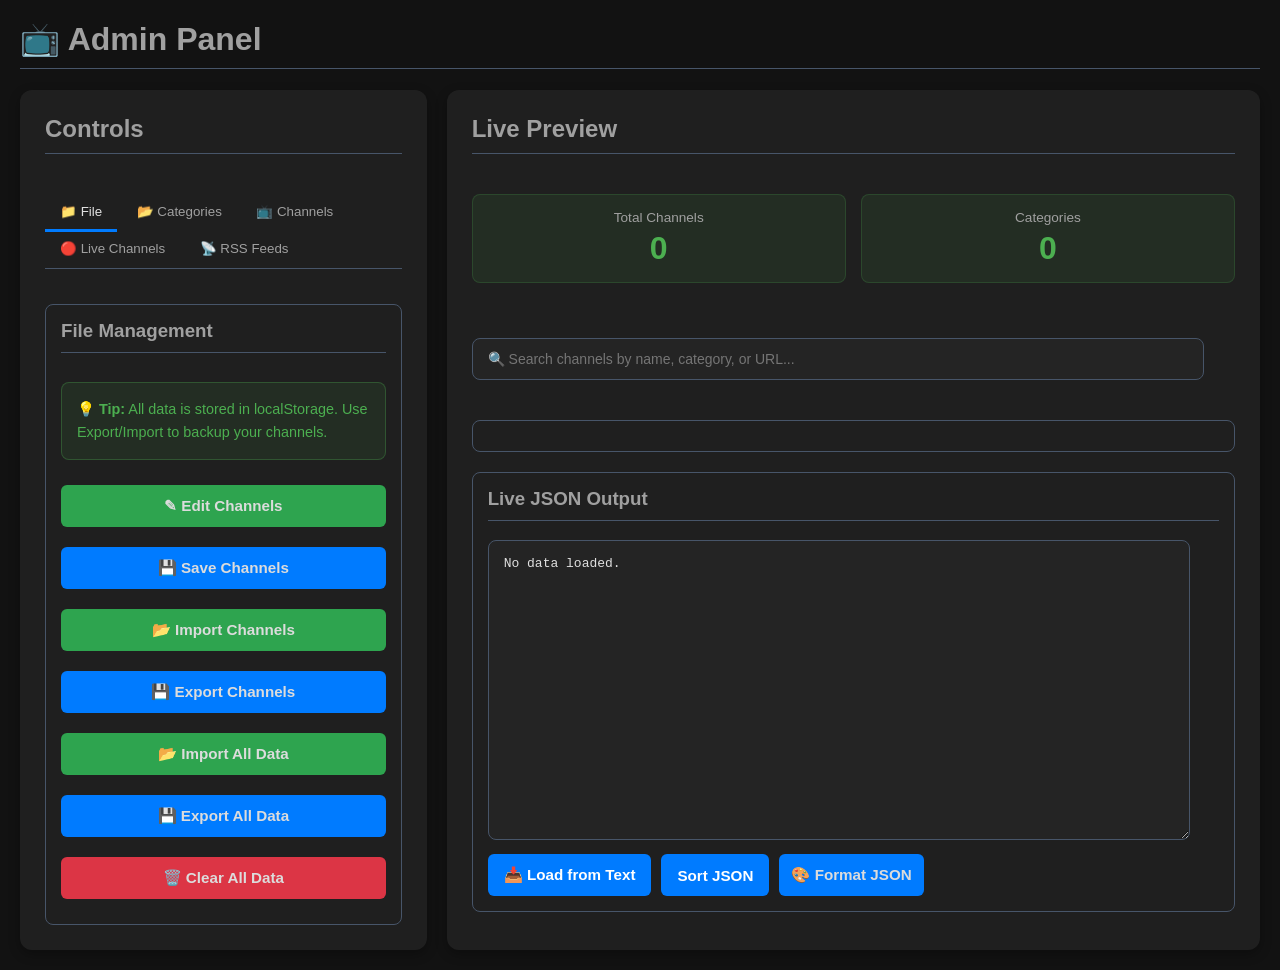
==== admin.html @ 3290e725 "Add files via upload" ====
<!DOCTYPE html>
<html lang="en">
  <head>
    <meta charset="UTF-8" />
    <meta name="viewport" content="width=device-width, initial-scale=1.0" />
    <title>Live TV Player Admin</title>
    <style>
      :root {
        --bg-color-dark: #121212;
        --bg-color-medium: #1f1f1f;
        --bg-color-light: #242424;
        --text-color-primary: #e0e0e0;
        --text-color-secondary: #a0a0a0;
        --border-color: #475569;
        --accent-color-primary: #007bff;
        --accent-color-secondary: #276749;
        --accent-color-danger: #dc3545;
        --accent-color-success: #2ea44f;
      }

      * {
        box-sizing: border-box;
      }

      body {
        font-family: "Segoe UI", Tahoma, Geneva, Verdana, sans-serif;
        background-color: var(--bg-color-dark);
        color: var(--text-color-primary);
        margin: 0;
        padding: 20px;
      }

      h1,
      h2,
      h3 {
        color: var(--text-color-secondary);
        border-bottom: 1px solid var(--border-color);
        padding-bottom: 10px;
        margin-top: 0;
      }

      .container {
        display: grid;
        grid-template-columns: 1fr 2fr;
        gap: 20px;
      }

      @media (max-width: 992px) {
        .container {
          grid-template-columns: 1fr;
        }
      }

      .panel {
        background-color: var(--bg-color-medium);
        padding: 25px;
        border-radius: 12px;
        box-shadow: 0 4px 12px rgba(0, 0, 0, 0.3);
        display: flex;
        flex-direction: column;
        gap: 20px;
      }

      .controls-panel {
        min-width: 40%;
      }

      .preview-panel {
        min-width: 60%;
      }

      form {
        display: flex;
        flex-direction: column;
        gap: 12px;
      }

      label {
        font-weight: bold;
        color: var(--text-color-secondary);
      }

      input,
      select,
      textarea {
        padding: 10px;
        border-radius: 6px;
        border: 1px solid var(--border-color);
        background-color: var(--bg-color-light);
        color: var(--text-color-primary);
        font-size: 1em;
        transition: border-color 0.2s ease;
      }

      input:focus,
      select:focus,
      textarea:focus {
        outline: none;
        border-color: var(--accent-color-primary);
      }

      .button-1,
      .button-3,
      .btn-primary,
      .btn-secondary,
      .btn-danger {
        padding: 10px 16px;
        font-size: 0.95em;
        font-weight: bold;
        border: none;
        border-radius: 6px;
        cursor: pointer;
        transition: 0.2s ease all;
        color: white;
      }

      .button-1 {
        background-color: #ea4c89;
      }

      .button-1:hover,
      .button-1:focus {
        background-color: #f082ac;
      }

      .button-3 {
        background-color: var(--accent-color-success);
      }

      .button-3:hover {
        background-color: #2c974b;
      }

      .btn-primary {
        background-color: var(--accent-color-primary);
      }

      .btn-primary:hover {
        background-color: #0056b3;
      }

      .btn-secondary {
        background-color: var(--accent-color-secondary);
      }

      .btn-secondary:hover {
        background-color: #5a6268;
      }

      .btn-danger {
        background-color: var(--accent-color-danger);
      }

      .btn-danger:hover {
        background-color: #c82333;
      }

      .channel-item-button {
        padding: 5px 10px;
        font-size: 0.85em;
        border-radius: 4px;
      }

      .file-controls,
      .json-preview,
      .visual-preview,
      #addChannelForm,
      #addCategoryForm {
        border: 1px solid var(--border-color);
        padding: 15px;
        border-radius: 8px;
      }

      #jsonOutput {
        white-space: pre-wrap;
        word-wrap: break-word;
        padding: 15px;
        background-color: var(--bg-color-light);
        border-radius: 8px;
        overflow-x: auto;
        max-height: 400px;
      }

      .category-list-preview,
      .channel-list-category {
        display: flex;
        flex-wrap: wrap;
        gap: 10px;
        margin-top: 10px;
      }

      .channel-preview-item {
        width: 100%;
        display: flex;
        align-items: center;
        gap: 12px;
        background-color: var(--bg-color-light);
        padding: 10px;
        border-radius: 8px;
        transition: transform 0.2s ease;
      }

      .category-preview-item {
        width: 100%;
        display: flex;
        align-items: center;
        justify-content: space-between;
        gap: 12px;
        background-color: var(--bg-color-light);
        padding: 10px;
        border-radius: 8px;
        transition: transform 0.2s ease;
      }

      .channel-preview-item:hover,
      .category-preview-item:hover {
        transform: translateY(-2px);
      }

      .channel-preview-item img {
        width: 80px;
        height: 80px;
        object-fit: cover;
        border-radius: 6px;
        background-color: #1e293b;
      }

      .channel-preview-item .actions,
      .category-preview-item .actions {
        display: flex;
        flex-wrap: wrap;
        gap: 5px;
      }

      #fileInput {
        display: none;
      }

      /* Tabbed Interface Styling */
      .tab-container {
        border-bottom: 1px solid var(--border-color);
        margin-bottom: 15px;
      }

      .tab-button {
        background-color: transparent;
        color: var(--text-color-secondary);
        border: none;
        padding: 10px 15px;
        cursor: pointer;
        border-bottom: 3px solid transparent;
        margin-bottom: -1px;
        transition: color 0.2s ease, border-bottom-color 0.2s ease;
      }

      .tab-button.active {
        color: var(--text-color-primary);
        border-bottom-color: var(--accent-color-primary);
      }

      .tab-content {
        display: none;
      }

      .tab-content.active {
        display: block;
      }

      .file-controls {
        display: flex;
        flex-direction: column;
        gap: 10px;
      }

      .button-row {
        display: flex;
        flex-wrap: wrap;
        gap: 10px;
        margin-top: 10px;
      }

      .button-row button,
      .button-row label {
        padding: 10px 15px;
        cursor: pointer;
      }

      .btn-soft-green {
        background-color: var(--accent-color-success);
        color: #dcdcdc;
        border: none;
        border-radius: 6px;
        padding: 12px;
        font-weight: bold;
        font-size: 0.95em;
        transition: background-color 0.2s ease;
      }

      .btn-soft-green:hover {
        background-color: #2c974b;
      }

      .btn-soft-red {
        background-color: var(--accent-color-danger);
        color: #dcdcdc;
        border: none;
        border-radius: 6px;
        padding: 12px;
        font-weight: bold;
        font-size: 0.95em;
        transition: background-color 0.2s ease;
      }

      .btn-soft-red:hover {
        background-color: #c82333;
      }

      .btn-soft-blue {
        background-color: var(--accent-color-primary);
        color: #dcdcdc;
        border: none;
        border-radius: 6px;
        padding: 12px;
        font-weight: bold;
        font-size: 0.95em;
        transition: background-color 0.2s ease;
      }

      .btn-soft-blue:hover {
        background-color: #0056b3;
      }

      .full-width {
        width: 100%;
        text-align: center;
        margin-bottom: 10px;
      }

      /* Modal Styles (Settings Theme) */
      .modal {
        display: none;
        position: fixed;
        top: 0;
        left: 0;
        right: 0;
        bottom: 0;
        background: rgba(0, 0, 0, 0.85);
        z-index: 10000;
        align-items: center;
        justify-content: center;
        animation: fadeIn 0.3s ease;
      }

      .modal.active {
        display: flex;
      }

      @keyframes fadeIn {
        from {
          opacity: 0;
        }

        to {
          opacity: 1;
        }
      }

      .modal-content {
        background: var(--bg-color-medium);
        padding: 30px;
        border-radius: 12px;
        max-width: 600px;
        width: 90%;
        color: white;
        box-shadow: 0 10px 40px rgba(0, 0, 0, 0.5);
        animation: slideUp 0.3s ease;
        max-height: 90vh;
        overflow-y: auto;
      }

      @keyframes slideUp {
        from {
          transform: translateY(20px);
          opacity: 0;
        }

        to {
          transform: translateY(0);
          opacity: 1;
        }
      }

      .modal-content h2 {
        margin: 0 0 25px 0;
        font-size: 24px;
        font-weight: 600;
        border-bottom: 2px solid rgba(255, 255, 255, 0.1);
        padding-bottom: 15px;
        color: var(--text-color-primary);
      }

      .modal-actions {
        display: flex;
        gap: 10px;
        margin-top: 20px;
      }

      .modal-actions button {
        flex: 1;
      }

      /* JSON Editor Styles */
      .json-editor-container {
        background: var(--bg-color-light);
        border: 1px solid var(--border-color);
        border-radius: 8px;
        padding: 15px;
        margin-top: 15px;
      }

      .json-editor-container textarea {
        width: 100%;
        min-height: 400px;
        font-family: "Courier New", monospace;
        font-size: 0.9em;
        background: var(--bg-color-dark);
        border: 1px solid var(--border-color);
        border-radius: 6px;
        padding: 15px;
        color: var(--text-color-primary);
        resize: vertical;
      }

      .json-editor-actions {
        display: flex;
        gap: 10px;
        margin-top: 10px;
        flex-wrap: wrap;
      }

      .json-editor-actions button {
        flex: 1;
        min-width: 120px;
      }

      /* Info Box */
      .info-box {
        background: rgba(76, 175, 80, 0.1);
        border: 1px solid rgba(76, 175, 80, 0.3);
        border-radius: 8px;
        padding: 15px;
        margin-bottom: 15px;
      }

      .info-box p {
        margin: 0;
        color: #4caf50;
        font-size: 0.9em;
        line-height: 1.6;
      }

      .warning-box {
        background: rgba(255, 152, 0, 0.1);
        border: 1px solid rgba(255, 152, 0, 0.3);
        border-radius: 8px;
        padding: 15px;
        margin-bottom: 15px;
      }

      .warning-box p {
        margin: 0;
        color: #ff9800;
        font-size: 0.9em;
        line-height: 1.6;
      }

      /* Stats Display */
      .stats-display {
        display: flex;
        gap: 15px;
        margin-bottom: 15px;
        flex-wrap: wrap;
      }

      .stat-card {
        flex: 1;
        min-width: 150px;
        background: rgba(76, 175, 80, 0.1);
        border: 1px solid rgba(76, 175, 80, 0.2);
        border-radius: 8px;
        padding: 15px;
        text-align: center;
      }

      .stat-label {
        font-size: 0.85em;
        color: var(--text-color-secondary);
        margin-bottom: 5px;
      }

      .stat-value {
        font-size: 2em;
        font-weight: 700;
        color: #4caf50;
      }

      /* Notification */
      .notification {
        position: fixed;
        top: 20px;
        right: 20px;
        background: var(--accent-color-success);
        color: white;
        padding: 15px 20px;
        border-radius: 8px;
        box-shadow: 0 4px 12px rgba(0, 0, 0, 0.3);
        z-index: 10001;
        animation: slideInRight 0.3s ease;
        max-width: 400px;
      }

      .notification.error {
        background: var(--accent-color-danger);
      }

      .notification.warning {
        background: #ff9800;
      }

      @keyframes slideInRight {
        from {
          transform: translateX(400px);
          opacity: 0;
        }

        to {
          transform: translateX(0);
          opacity: 1;
        }
      }

      @keyframes slideOutRight {
        from {
          transform: translateX(0);
          opacity: 1;
        }

        to {
          transform: translateX(400px);
          opacity: 0;
        }
      }

      /* Scrollbar Styling */
      ::-webkit-scrollbar {
        width: 10px;
        height: 10px;
      }

      ::-webkit-scrollbar-track {
        background: var(--bg-color-dark);
        border-radius: 5px;
      }

      ::-webkit-scrollbar-thumb {
        background: var(--border-color);
        border-radius: 5px;
      }

      ::-webkit-scrollbar-thumb:hover {
        background: var(--text-color-secondary);
      }
    </style>
  </head>

  <body>
    <h1>📺 Admin Panel</h1>

    <div class="container">
      <div class="controls-panel panel">
        <h2>Controls</h2>

        <div class="tab-container">
          <button class="tab-button active" onclick="showTab('tab-file')">
            📁 File
          </button>
          <button class="tab-button" onclick="showTab('tab-category')">
            📂 Categories
          </button>
          <button class="tab-button" onclick="showTab('tab-channel')">
            📺 Channels
          </button>
          <button class="tab-button" onclick="showTab('tab-live')">
            🔴 Live Channels
          </button>
          <button class="tab-button" onclick="showTab('tab-feeds')">
            📡 RSS Feeds
          </button>
        </div>

        <!-- File Management Tab -->
        <div id="tab-file" class="tab-content active">
          <div class="file-controls">
            <h3>File Management</h3>

            <div class="info-box">
              <p>
                💡 <strong>Tip:</strong> All data is stored in localStorage. Use
                Export/Import to backup your channels.
              </p>
            </div>

            <input
              type="file"
              id="fileInput"
              accept=".json"
              style="display: none"
            />

            <button
              class="btn-soft-green full-width"
              onclick="loadChannelsFromStorage()"
            >
              ✎ Edit Channels
            </button>

            <button
              class="btn-soft-blue full-width"
              onclick="saveAllChannels()"
            >
              💾 Save Channels
            </button>

            <button
              class="btn-soft-green full-width"
              onclick="document.getElementById('fileInput').click();"
            >
              📂 Import Channels
            </button>

            <button class="btn-soft-blue full-width" onclick="exportChannels()">
              💾 Export Channels
            </button>

            <button
              class="btn-soft-green full-width"
              onclick="importAllChannels()"
            >
              📂 Import All Data
            </button>

            <button class="btn-soft-blue full-width" onclick="saveData()">
              💾 Export All Data
            </button>

            <button class="btn-soft-red full-width" onclick="clearAllData()">
              🗑️ Clear All Data
            </button>
          </div>
        </div>

        <!-- Category Tab -->
        <div id="tab-category" class="tab-content">
          <div id="addCategoryForm">
            <h3>Add/Edit Category</h3>
            <form onsubmit="event.preventDefault(); addCategory()">
              <label for="newCategoryName">Category Name:</label>
              <input type="text" id="newCategoryName" required />
              <button class="btn-primary" type="submit">Add Category</button>
            </form>
          </div>
          <h3>Categories</h3>
          <div id="categoryListPreview" class="category-list-preview"></div>
        </div>

        <!-- Channel Tab -->
        <div id="tab-channel" class="tab-content">
          <div id="addChannelForm">
            <h3>Add/Edit Channel</h3>
            <form onsubmit="event.preventDefault(); saveChannel()">
              <input type="hidden" id="channelIndex" />

              <img
                id="imagePreview"
                src=""
                alt="Channel Image Preview"
                style="
                  width: 100px;
                  height: 100px;
                  display: flex;
                  align-items: center;
                  padding: 10px;
                  object-fit: cover;
                  border-radius: 8px;
                  border: 1px solid var(--border-color);
                  display: none;
                "
              />

              <label for="displayChannelIndex">Channel Index:</label>
              <input type="text" id="displayChannelIndex" disabled />

              <label for="channelName">Channel Name:</label>
              <input type="text" id="channelName" required />

              <label for="channelUrl">Channel URL:</label>
              <input type="url" id="channelUrl" required />

              <label for="channelImage">Image URL:</label>
              <input type="url" id="channelImage" required />

              <label for="channelDescription">Description:</label>
              <input type="text" id="channelDescription" required />

              <label for="channelCategory">Category:</label>
              <select id="channelCategory" required></select>

              <label for="channelStatus">Live Status:</label>
              <select id="channelStatus" required>
                <option value="false">False</option>
                <option value="true">True</option>
              </select>

              <div
                style="
                  display: flex;
                  gap: 10px;
                  margin-top: 10px;
                  justify-content: space-between;
                "
              >
                <button
                  class="btn-secondary"
                  type="button"
                  id="prevChannelBtn"
                  onclick="navigateChannel(-1)"
                >
                  ◀
                </button>

                <button class="btn-primary" type="submit">💾 Save</button>
                <button
                  class="btn-danger channel-item-button"
                  type="button"
                  onclick="deleteCurrentChannel()"
                >
                  🗑️ Delete
                </button>
                <button
                  class="btn-secondary"
                  type="button"
                  onclick="clearChannelForm()"
                >
                  ❌ Cancel
                </button>

                <button
                  class="btn-secondary"
                  type="button"
                  id="nextChannelBtn"
                  onclick="navigateChannel(1)"
                >
                  ▶
                </button>
              </div>
            </form>
          </div>
        </div>

        <!-- Live Channels Tab -->
        <div id="tab-live" class="tab-content">
          <h3>🔴 Live Channels Editor</h3>

          <div class="warning-box">
            <p>
              ⚠️ <strong>Important:</strong> Live channels require a channel_id
              parameter in the URL for YouTube API integration.
            </p>
          </div>

          <div class="stats-display">
            <div class="stat-card">
              <div class="stat-label">Total Live Channels</div>
              <div class="stat-value" id="liveChannelsCount">0</div>
            </div>
          </div>

          <button class="btn-soft-green full-width" onclick="showLiveEditor()">
            📝 Edit Live Channels
          </button>

          <button class="btn-soft-blue full-width" onclick="importLive()">
            📂 Import live.json
          </button>

          <button class="btn-soft-green full-width" onclick="exportLive()">
            💾 Export live.json
          </button>
        </div>

        <!-- RSS Feeds Tab -->
        <div id="tab-feeds" class="tab-content">
          <h3>📡 RSS Feeds Editor</h3>

          <div class="info-box">
            <p>
              💡 RSS feeds use YouTube's RSS feed URL format:<br />
              <code
                >https://www.youtube.com/feeds/videos.xml?channel_id=XXXXX</code
              >
            </p>
          </div>

          <div class="stats-display">
            <div class="stat-card">
              <div class="stat-label">Total RSS Feeds</div>
              <div class="stat-value" id="rssFeedsCount">0</div>
            </div>
          </div>

          <button class="btn-soft-blue full-width" onclick="showFeedsEditor()">
            📝 Edit Feeds
          </button>

          <button class="btn-soft-blue full-width" onclick="importFeeds()">
            📂 Import feeds.json
          </button>

          <button class="btn-soft-green full-width" onclick="exportFeeds()">
            💾 Export feeds.json
          </button>
        </div>
      </div>

      <div class="preview-panel panel">
        <h2>Live Preview</h2>

        <div class="stats-display">
          <div class="stat-card">
            <div class="stat-label">Total Channels</div>
            <div class="stat-value" id="totalChannelsCount">0</div>
          </div>
          <div class="stat-card">
            <div class="stat-label">Categories</div>
            <div class="stat-value" id="totalCategoriesCount">0</div>
          </div>
        </div>

        <!-- Search Box -->
        <div
          class="search-container"
          style="position: relative; margin: 20px 0"
        >
          <input
            type="text"
            id="searchInput"
            placeholder="🔍 Search channels by name, category, or URL..."
            oninput="toggleClearButton(); searchChannels();"
            style="
              width: 96%;
              padding: 12px 35px 12px 15px;
              border-radius: 8px;
              border: 1px solid var(--border-color);
              background-color: var(--bg-color-light);
              color: var(--text-color-primary);
              font-size: 14px;
            "
          />
          <!-- Clear Button -->
          <button
            id="clearBtn"
            onclick="clearSearch()"
            style="
              position: absolute;
              right: 15px;
              top: 50%;
              transform: translateY(-50%);
              border: none;
              background: none;
              font-size: 16px;
              color: var(--text-color-secondary, #888);
              cursor: pointer;
              display: none;
            "
          >
            ✕
          </button>
        </div>

        <div class="visual-preview">
          <div id="channelListPreview"></div>
        </div>

        <div class="json-preview">
          <h3>Live JSON Output</h3>
          <textarea
            id="jsonOutput"
            rows="20"
            style="
              width: 96%;
              height: 300px;
              padding: 15px;
              border-radius: 8px;
              border: 1px solid var(--border-color);
              background-color: var(--bg-color-light);
              color: var(--text-color-primary);
            "
          ></textarea>
          <div
            style="margin-top: 10px; display: flex; gap: 10px; flex-wrap: wrap"
          >
            <button class="btn-primary" onclick="loadDataFromTextarea()">
              📥 Load from Text
            </button>
            <button class="btn-primary" onclick="sortJson()">Sort JSON</button>

            <button class="btn-soft-blue" onclick="formatJSON()">
              🎨 Format JSON
            </button>
          </div>
        </div>
      </div>
    </div>

    <!-- Live Channels Editor Modal -->
    <div id="liveEditorModal" class="modal">
      <div class="modal-content">
        <h2>🔴 Edit Live Channels</h2>
        <div class="json-editor-container">
          <textarea
            id="liveJsonEditor"
            placeholder="Paste or edit your live.json data here..."
          ></textarea>
        </div>
        <div class="json-editor-actions">
          <button class="btn-soft-green" onclick="validateAndSaveLive()">
            💾 Validate & Save
          </button>
          <button class="btn-soft-blue" onclick="formatLiveJSON()">
            🎨 Format JSON
          </button>
          <button class="btn-secondary" onclick="closeLiveEditor()">
            Cancel
          </button>
        </div>
      </div>
    </div>

    <!-- RSS Feeds Editor Modal -->
    <div id="feedsEditorModal" class="modal">
      <div class="modal-content">
        <h2>📡 Edit RSS Feeds JSON</h2>
        <div class="json-editor-container">
          <textarea
            id="feedsJsonEditor"
            placeholder="Paste or edit your feeds.json data here..."
          ></textarea>
        </div>
        <div class="json-editor-actions">
          <button class="btn-soft-green" onclick="validateAndSaveFeeds()">
            💾 Validate & Save
          </button>
          <button class="btn-soft-blue" onclick="formatFeedsJSON()">
            🎨 Format JSON
          </button>
          <button class="btn-secondary" onclick="closeFeedsEditor()">
            Cancel
          </button>
        </div>
      </div>
    </div>

    <script>
      // ===== GLOBAL STATE =====
      let channelsData = [];
      let categoriesData = [];
      let originalChannelData = null;
      let liveChannelsData = [];
      let rssFeedsData = [];

      // Storage Keys
      const STORAGE_KEYS = {
        channels: "allChannelsData",
        live: "liveChannelsData",
        feeds: "rssFeedsData",
      };

      // ===== DOM ELEMENTS =====
      const fileInput = document.getElementById("fileInput");
      const jsonOutput = document.getElementById("jsonOutput");
      const categoryListPreview = document.getElementById(
        "categoryListPreview"
      );
      const channelListPreview = document.getElementById("channelListPreview");
      const channelForm = document
        .getElementById("addChannelForm")
        .querySelector("form");
      const imagePreview = document.getElementById("imagePreview");
      const channelImageInput = document.getElementById("channelImage");

      // ===== EVENT LISTENERS =====
      fileInput.addEventListener("change", loadDataFromFile);

      channelImageInput.addEventListener("input", function () {
        const url = this.value.trim();
        if (url) {
          imagePreview.src = url;
          imagePreview.style.display = "block";
        } else {
          imagePreview.style.display = "none";
          imagePreview.src = "";
        }
      });

      // ===== INITIALIZATION =====
      document.addEventListener("DOMContentLoaded", () => {
        loadAllFromStorage();
        renderUI();
        updateNavigationButtons(-1);
      });

      // ===== STORAGE FUNCTIONS =====
      function loadAllFromStorage() {
        // Load main channels
        const storedChannels = localStorage.getItem(STORAGE_KEYS.channels);
        if (storedChannels) {
          try {
            channelsData = JSON.parse(storedChannels);
            channelsData.forEach((ch) => delete ch.number);
          } catch (e) {
            console.error("Error loading channels:", e);
          }
        }

        // Load live channels
        const storedLive = localStorage.getItem(STORAGE_KEYS.live);
        if (storedLive) {
          try {
            liveChannelsData = JSON.parse(storedLive);
          } catch (e) {
            console.error("Error loading live channels:", e);
          }
        }

        // Load RSS feeds
        const storedFeeds = localStorage.getItem(STORAGE_KEYS.feeds);
        if (storedFeeds) {
          try {
            rssFeedsData = JSON.parse(storedFeeds);
          } catch (e) {
            console.error("Error loading RSS feeds:", e);
          }
        }

        categoriesData = [...new Set(channelsData.map((c) => c.category))];
      }

      function saveAllChannels() {
        if (channelsData.length === 0) {
          showNotification("No channels to save!", "warning");
          return;
        }

        sortChannelsByCategories();
        assignChannelNumbers();

        localStorage.setItem(
          STORAGE_KEYS.channels,
          JSON.stringify(channelsData)
        );
        showNotification(
          `✅ ${channelsData.length} channels saved to localStorage!`,
          "success"
        );
      }

      function saveLiveToStorage() {
        if (liveChannelsData.length === 0) {
          showNotification("No live channels to save!", "warning");
          return;
        }
        localStorage.setItem(
          STORAGE_KEYS.live,
          JSON.stringify(liveChannelsData)
        );
        updateStats();
        showNotification(
          `✅ ${liveChannelsData.length} live channels saved!`,
          "success"
        );
      }

      function saveFeedsToStorage() {
        if (rssFeedsData.length === 0) {
          showNotification("No RSS feeds to save!", "warning");
          return;
        }
        localStorage.setItem(STORAGE_KEYS.feeds, JSON.stringify(rssFeedsData));
        updateStats();
        showNotification(
          `✅ ${rssFeedsData.length} RSS feeds saved!`,
          "success"
        );
      }

      function loadChannelsFromStorage() {
        const storedData = localStorage.getItem(STORAGE_KEYS.channels);
        if (!storedData) {
          showNotification("No channels found in localStorage.", "warning");
          return;
        }
        try {
          let parsedData = JSON.parse(storedData);

          if (Array.isArray(parsedData)) {
            parsedData.forEach((channel) => {
              delete channel.number;
            });
          }
          channelsData = parsedData;
          categoriesData = [...new Set(channelsData.map((c) => c.category))];
          sortChannelsByCategories();
          renderUI();
          showNotification(
            "✅ Channels loaded from localStorage successfully!",
            "success"
          );
          showTab("tab-channel");
        } catch (e) {
          console.error(e);
          showNotification(
            "Failed to parse channels data from localStorage.",
            "error"
          );
        }
      }

      function loadLiveFromStorage() {
        const storedData = localStorage.getItem(STORAGE_KEYS.live);
        if (!storedData) {
          showNotification(
            "No live channels found in localStorage.",
            "warning"
          );
          return;
        }
        try {
          liveChannelsData = JSON.parse(storedData);
          updateStats();
          showNotification("✅ Live channels loaded successfully!", "success");
        } catch (e) {
          console.error(e);
          showNotification("Failed to parse live channels.", "error");
        }
      }

      function loadFeedsFromStorage() {
        const storedData = localStorage.getItem(STORAGE_KEYS.feeds);
        if (!storedData) {
          showNotification("No RSS feeds found in localStorage.", "warning");
          return;
        }
        try {
          rssFeedsData = JSON.parse(storedData);
          updateStats();
          showNotification("✅ RSS feeds loaded successfully!", "success");
        } catch (e) {
          console.error(e);
          showNotification("Failed to parse RSS feeds.", "error");
        }
      }

      function clearAllData() {
        if (
          !confirm(
            "⚠️ This will delete ALL data (channels, categories, live channels, RSS feeds). Are you sure?"
          )
        ) {
          return;
        }

        channelsData = [];
        categoriesData = [];
        liveChannelsData = [];
        rssFeedsData = [];

        localStorage.removeItem(STORAGE_KEYS.channels);
        localStorage.removeItem(STORAGE_KEYS.live);
        localStorage.removeItem(STORAGE_KEYS.feeds);

        renderUI();
        showNotification("🗑️ All data cleared!", "success");
      }

      // ===== FILE OPERATIONS =====
      function loadDataFromFile() {
        const file = fileInput.files[0];
        if (!file) return;
        const reader = new FileReader();
        reader.onload = (e) => {
          try {
            const parsedData = JSON.parse(e.target.result);

            if (Array.isArray(parsedData)) {
              channelsData = parsedData;
              channelsData.forEach((ch) => delete ch.number);
            } else if (parsedData.channels) {
              channelsData = parsedData.channels;
              channelsData.forEach((ch) => delete ch.number);
            }

            categoriesData = [...new Set(channelsData.map((c) => c.category))];
            renderUI();
            showNotification(
              "✅ Data loaded successfully from file!",
              "success"
            );
          } catch (e) {
            showNotification(
              "Invalid JSON format. Please check your file.",
              "error"
            );
          }
        };
        reader.readAsText(file);
      }

      function loadDataFromTextarea() {
        const jsonString = jsonOutput.value;
        if (!jsonString) {
          showNotification("JSON data is empty.", "warning");
          return;
        }
        try {
          let parsedData = JSON.parse(jsonString);

          if (Array.isArray(parsedData)) {
            parsedData.forEach((channel) => {
              delete channel.number;
            });
          }

          channelsData = parsedData;
          categoriesData = [...new Set(channelsData.map((c) => c.category))];
          renderUI();
          showNotification("✅ Data loaded from JSON successfully!", "success");
        } catch (e) {
          showNotification(
            "Invalid JSON format. Please check your data.",
            "error"
          );
          console.error(e);
        }
      }

      function saveData() {
        if (channelsData.length === 0) {
          showNotification("No channels to export!", "warning");
          return;
        }

        sortChannelsByCategories();
        assignChannelNumbers();

        // Merge all data into one export
        const exportData = {
          channels: channelsData,
          live: liveChannelsData,
          feeds: rssFeedsData,
          exportDate: new Date().toISOString(),
          version: "1.0",
        };

        const jsonString = JSON.stringify(exportData, null, 2);
        const blob = new Blob([jsonString], { type: "application/json" });
        const url = URL.createObjectURL(blob);
        const a = document.createElement("a");
        a.href = url;
        a.download = "all-channels.json";
        document.body.appendChild(a);
        a.click();
        document.body.removeChild(a);
        URL.revokeObjectURL(url);

        showNotification("💾 All channels exported!", "success");
      }

      // Export only channels.json (without live or feeds data)
      function exportChannels() {
        if (channelsData.length === 0) {
          showNotification("No channels to export!", "warning");
          return;
        }

        sortChannelsByCategories();
        assignChannelNumbers();

        const jsonString = JSON.stringify(channelsData, null, 2);
        const blob = new Blob([jsonString], { type: "application/json" });
        const url = URL.createObjectURL(blob);
        const a = document.createElement("a");
        a.href = url;
        a.download = "channels.json";
        document.body.appendChild(a);
        a.click();
        document.body.removeChild(a);
        URL.revokeObjectURL(url);

        showNotification("💾 channels.json exported!", "success");
      }

      // Import all channels (combined data)
      function importAllChannels() {
        const input = document.createElement("input");
        input.type = "file";
        input.accept = ".json";

        input.onchange = (e) => {
          const file = e.target.files[0];
          if (!file) return;

          const reader = new FileReader();
          reader.onload = (event) => {
            try {
              const importedData = JSON.parse(event.target.result);

              // Check if it's the combined format or old format
              if (importedData.channels && importedData.version) {
                // New combined format
                channelsData = importedData.channels || [];
                liveChannelsData = importedData.live || [];
                rssFeedsData = importedData.feeds || [];
              } else if (Array.isArray(importedData)) {
                // Old format - just channels array
                channelsData = importedData;
              } else {
                showNotification("Invalid file format!", "error");
                return;
              }

              // Save to localStorage
              localStorage.setItem(
                STORAGE_KEYS.channels,
                JSON.stringify(channelsData)
              );
              localStorage.setItem(
                STORAGE_KEYS.live,
                JSON.stringify(liveChannelsData)
              );
              localStorage.setItem(
                STORAGE_KEYS.feeds,
                JSON.stringify(rssFeedsData)
              );

              renderUI();
              updateStats();
              showNotification(
                "✅ All channels imported successfully!",
                "success"
              );
            } catch (error) {
              console.error("Import error:", error);
              showNotification("Failed to import channels!", "error");
            }
          };

          reader.readAsText(file);
        };

        input.click();
      }

      // Import live.json
      function importLive() {
        const input = document.createElement("input");
        input.type = "file";
        input.accept = ".json";

        input.onchange = (e) => {
          const file = e.target.files[0];
          if (!file) return;

          const reader = new FileReader();
          reader.onload = (event) => {
            try {
              const importedData = JSON.parse(event.target.result);

              if (!Array.isArray(importedData)) {
                showNotification("Invalid live.json format!", "error");
                return;
              }

              liveChannelsData = importedData;
              localStorage.setItem(
                STORAGE_KEYS.live,
                JSON.stringify(liveChannelsData)
              );
              renderUI();
              updateStats();
              showNotification(
                "✅ live.json imported successfully!",
                "success"
              );
            } catch (error) {
              console.error("Import error:", error);
              showNotification("Failed to import live.json!", "error");
            }
          };

          reader.readAsText(file);
        };

        input.click();
      }

      // Import feeds.json
      function importFeeds() {
        const input = document.createElement("input");
        input.type = "file";
        input.accept = ".json";

        input.onchange = (e) => {
          const file = e.target.files[0];
          if (!file) return;

          const reader = new FileReader();
          reader.onload = (event) => {
            try {
              const importedData = JSON.parse(event.target.result);

              if (!Array.isArray(importedData)) {
                showNotification("Invalid feeds.json format!", "error");
                return;
              }

              rssFeedsData = importedData;
              localStorage.setItem(
                STORAGE_KEYS.feeds,
                JSON.stringify(rssFeedsData)
              );

              renderUI();
              updateStats();
              showNotification(
                "✅ feeds.json imported successfully!",
                "success"
              );
            } catch (error) {
              console.error("Import error:", error);
              showNotification("Failed to import feeds.json!", "error");
            }
          };

          reader.readAsText(file);
        };

        input.click();
      }

      function exportLive() {
        if (liveChannelsData.length === 0) {
          showNotification("No live channels to export!", "warning");
          return;
        }

        const jsonString = JSON.stringify(liveChannelsData, null, 2);
        const blob = new Blob([jsonString], { type: "application/json" });
        const url = URL.createObjectURL(blob);
        const a = document.createElement("a");
        a.href = url;
        a.download = "live.json";
        document.body.appendChild(a);
        a.click();
        document.body.removeChild(a);
        URL.revokeObjectURL(url);

        showNotification("💾 live.json exported!", "success");
      }

      function exportFeeds() {
        if (rssFeedsData.length === 0) {
          showNotification("No RSS feeds to export!", "warning");
          return;
        }

        const jsonString = JSON.stringify(rssFeedsData, null, 2);
        const blob = new Blob([jsonString], { type: "application/json" });
        const url = URL.createObjectURL(blob);
        const a = document.createElement("a");
        a.href = url;
        a.download = "feeds.json";
        document.body.appendChild(a);
        a.click();
        document.body.removeChild(a);
        URL.revokeObjectURL(url);

        showNotification("💾 feeds.json exported!", "success");
      }

      function assignChannelNumbers() {
        channelsData.forEach((channel, index) => {
          channel.number = index + 1;
        });
      }

      // ===== LIVE CHANNELS EDITOR =====
      function showLiveEditor() {
        const modal = document.getElementById("liveEditorModal");
        const editor = document.getElementById("liveJsonEditor");

        editor.value = JSON.stringify(liveChannelsData, null, 2);
        modal.classList.add("active");
      }

      function closeLiveEditor() {
        const modal = document.getElementById("liveEditorModal");
        modal.classList.remove("active");
      }

      function formatLiveJSON() {
        const editor = document.getElementById("liveJsonEditor");
        try {
          const parsed = JSON.parse(editor.value);
          editor.value = JSON.stringify(parsed, null, 2);
          showNotification("✨ JSON formatted!", "success");
        } catch (e) {
          showNotification("Invalid JSON - cannot format", "error");
        }
      }

      function validateAndSaveLive() {
        const editor = document.getElementById("liveJsonEditor");
        try {
          const parsed = JSON.parse(editor.value);

          if (!Array.isArray(parsed)) {
            throw new Error("Data must be an array");
          }

          liveChannelsData = parsed;
          saveLiveToStorage();
          closeLiveEditor();
          showNotification("✅ Live channels saved successfully!", "success");
        } catch (e) {
          showNotification(`❌ Invalid JSON: ${e.message}`, "error");
        }
      }

      // ===== RSS FEEDS EDITOR =====
      function showFeedsEditor() {
        const modal = document.getElementById("feedsEditorModal");
        const editor = document.getElementById("feedsJsonEditor");

        editor.value = JSON.stringify(rssFeedsData, null, 2);
        modal.classList.add("active");
      }

      function closeFeedsEditor() {
        const modal = document.getElementById("feedsEditorModal");
        modal.classList.remove("active");
      }

      function formatFeedsJSON() {
        const editor = document.getElementById("feedsJsonEditor");
        try {
          const parsed = JSON.parse(editor.value);
          editor.value = JSON.stringify(parsed, null, 2);
          showNotification("✨ JSON formatted!", "success");
        } catch (e) {
          showNotification("Invalid JSON - cannot format", "error");
        }
      }

      function formatJSON() {
        const editor = document.getElementById("jsonOutput");
        try {
          const parsed = JSON.parse(editor.value);
          editor.value = JSON.stringify(parsed, null, 2);
          showNotification("✨ JSON formatted!", "success");
        } catch (e) {
          showNotification("Invalid JSON - cannot format", "error");
        }
      }

      function validateAndSaveFeeds() {
        const editor = document.getElementById("feedsJsonEditor");
        try {
          const parsed = JSON.parse(editor.value);

          if (!Array.isArray(parsed)) {
            throw new Error("Data must be an array");
          }

          rssFeedsData = parsed;
          saveFeedsToStorage();
          closeFeedsEditor();
          showNotification("✅ RSS feeds saved successfully!", "success");
        } catch (e) {
          showNotification(`❌ Invalid JSON: ${e.message}`, "error");
        }
      }

      // ===== CATEGORY FUNCTIONS =====
      function renderChannelFormCategories() {
        const categorySelect = document.getElementById("channelCategory");
        categorySelect.innerHTML = "";
        categoriesData.forEach((cat) => {
          const option = document.createElement("option");
          option.value = cat;
          option.textContent = cat;
          categorySelect.appendChild(option);
        });
      }

      function renderCategoryPreview() {
        categoryListPreview.innerHTML = "";
        categoriesData.forEach((cat, index) => {
          const item = document.createElement("div");
          item.className = "category-preview-item";
          item.innerHTML = `
                <span>${cat}</span>
                <div class="actions">
                    <button class="btn-secondary channel-item-button" onclick="moveCategoryUp(${index})">▲</button>
                    <button class="btn-secondary channel-item-button" onclick="moveCategoryDown(${index})">▼</button>
                    <button class="btn-secondary channel-item-button" onclick="editCategoryPrompt('${cat.replace(
                      /'/g,
                      "\\'"
                    )}')">Edit</button>
                    <button class="btn-danger channel-item-button" onclick="deleteCategory('${cat.replace(
                      /'/g,
                      "\\'"
                    )}')">Delete</button>
                </div>
            `;
          categoryListPreview.appendChild(item);
        });
      }

      function addCategory() {
        const newCategoryName = document
          .getElementById("newCategoryName")
          .value.trim();
        if (!newCategoryName) return;
        if (categoriesData.includes(newCategoryName)) {
          showNotification("Category already exists!", "warning");
          return;
        }
        categoriesData.push(newCategoryName);
        renderUI();
        document.getElementById("newCategoryName").value = "";
        showNotification("✅ Category added!", "success");
      }

      function editCategoryPrompt(oldCategoryName) {
        const newCategoryName = prompt(
          `Enter a new name for the category "${oldCategoryName}":`,
          oldCategoryName
        );
        if (newCategoryName === null || newCategoryName.trim() === "") {
          return;
        }
        const trimmedNewName = newCategoryName.trim();
        if (
          categoriesData.includes(trimmedNewName) &&
          trimmedNewName !== oldCategoryName
        ) {
          showNotification("This category name already exists!", "warning");
          return;
        }
        channelsData.forEach((channel) => {
          if (channel.category === oldCategoryName) {
            channel.category = trimmedNewName;
          }
        });
        const categoryIndex = categoriesData.indexOf(oldCategoryName);
        if (categoryIndex !== -1) {
          categoriesData[categoryIndex] = trimmedNewName;
        }
        renderUI();
        showNotification("✅ Category renamed!", "success");
      }

      function deleteCategory(categoryName) {
        if (
          confirm(
            `Are you sure you want to delete the category "${categoryName}" and all its channels?`
          )
        ) {
          categoriesData = categoriesData.filter((cat) => cat !== categoryName);
          channelsData = channelsData.filter(
            (c) => c.category !== categoryName
          );
          renderUI();
          showNotification("🗑️ Category deleted!", "success");
        }
      }

      function moveCategoryUp(index) {
        if (index > 0) {
          [categoriesData[index - 1], categoriesData[index]] = [
            categoriesData[index],
            categoriesData[index - 1],
          ];
          sortChannelsByCategories();
          renderUI();
        }
      }

      function moveCategoryDown(index) {
        if (index < categoriesData.length - 1) {
          [categoriesData[index + 1], categoriesData[index]] = [
            categoriesData[index],
            categoriesData[index + 1],
          ];
          sortChannelsByCategories();
          renderUI();
        }
      }

      // ===== CHANNEL SORTING =====
      function sortChannelsByCategories() {
        const categoryOrderMap = new Map();
        categoriesData.forEach((cat, index) => {
          categoryOrderMap.set(cat, index);
        });

        channelsData.sort((a, b) => {
          const orderA = categoryOrderMap.get(a.category);
          const orderB = categoryOrderMap.get(b.category);

          if (orderA === undefined && orderB === undefined) return 0;
          if (orderA === undefined) return 1;
          if (orderB === undefined) return -1;

          return orderA - orderB;
        });
      }

      function moveChannelUp(index) {
        if (index > 0) {
          if (
            channelsData[index].category === channelsData[index - 1].category
          ) {
            [channelsData[index - 1], channelsData[index]] = [
              channelsData[index],
              channelsData[index - 1],
            ];
            renderUI();
          } else {
            showNotification(
              "Cannot move channel above its category boundary.",
              "warning"
            );
          }
        }
      }

      function moveChannelDown(index) {
        if (index < channelsData.length - 1) {
          if (
            channelsData[index].category === channelsData[index + 1].category
          ) {
            [channelsData[index + 1], channelsData[index]] = [
              channelsData[index],
              channelsData[index + 1],
            ];
            renderUI();
          } else {
            showNotification(
              "Cannot move channel below its category boundary.",
              "warning"
            );
          }
        }
      }

      function sortChannelsByName(category) {
        const channelsInCategory = channelsData.filter(
          (c) => c.category === category
        );
        const otherChannels = channelsData.filter(
          (c) => c.category !== category
        );

        channelsInCategory.sort((a, b) => a.name.localeCompare(b.name));

        const newChannelsData = [];
        categoriesData.forEach((cat) => {
          if (cat === category) {
            newChannelsData.push(...channelsInCategory);
          } else {
            newChannelsData.push(
              ...channelsData.filter((c) => c.category === cat)
            );
          }
        });
        channelsData = newChannelsData;
        renderUI();
        showNotification(`✅ Sorted "${category}" alphabetically!`, "success");
      }

      // ===== CHANNEL PREVIEW =====
      function renderChannelPreview() {
        channelListPreview.innerHTML = "";
        categoriesData.forEach((category) => {
          const categorySection = document.createElement("div");
          categorySection.innerHTML = `
                <div style="display: flex; justify-content: space-between; align-items: center;">
                    <h3>${category}</h3>
                    <button class="btn-secondary channel-item-button" onclick="sortChannelsByName('${category.replace(
                      /'/g,
                      "\\'"
                    )}')">Sort A-Z</button>
                </div>
                <div class="channel-list-category"></div>
            `;
          channelListPreview.appendChild(categorySection);
          const channelsInCategory = channelsData.filter(
            (c) => c.category === category
          );
          const categoryChannelContainer = categorySection.querySelector(
            ".channel-list-category"
          );

          channelsInCategory.forEach((channel) => {
            const index = channelsData.indexOf(channel);
            const item = document.createElement("div");
            item.className = "channel-preview-item";
            const liveIndicator =
              channel.isLive === true || channel.isLive === "true" ? " 🔴" : "";
            item.innerHTML = `
                    <img src="${channel.image || "placeholder.png"}" alt="${
              channel.name
            } logo">
                    <div>
                        <strong>${channel.name}${liveIndicator}</strong><br>
                        <small>${channel.category}</small>
                    </div>
                    <div class="actions">
                        <button class="btn-secondary channel-item-button" onclick="moveChannelUp(${index})">▲</button>
                        <button class="btn-secondary channel-item-button" onclick="moveChannelDown(${index})">▼</button>
                        <button class="btn-secondary channel-item-button" onclick="editChannel(${index})">Edit</button>
                    </div>
                `;
            categoryChannelContainer.appendChild(item);
          });
        });
      }

      // ===== CHANNEL FORM =====
      function saveChannel() {
        const index = document.getElementById("channelIndex").value;
        const name = document.getElementById("channelName").value.trim();
        const image = document.getElementById("channelImage").value.trim();
        const url = document.getElementById("channelUrl").value.trim();
        const description = document
          .getElementById("channelDescription")
          .value.trim();
        const isLiveString = document
          .getElementById("channelStatus")
          .value.trim();
        const isLive = isLiveString === "true";
        const category = document.getElementById("channelCategory").value;

        if (!name || !url || !image || !description || !category) {
          showNotification("All fields are required!", "warning");
          return;
        }

        const newChannel = { name, image, url, description, isLive, category };

        if (index === "") {
          channelsData.push(newChannel);
          showNotification("✅ New channel added successfully!", "success");
          sortChannelsByCategories();
          renderUI();
          clearChannelForm();
        } else {
          channelsData[index] = newChannel;
          showNotification("✅ Channel updated successfully!", "success");
          sortChannelsByCategories();
          renderUI();
          editChannel(parseInt(index));
        }
      }

      function clearChannelForm() {
        document.getElementById("channelIndex").value = "";
        document.getElementById("displayChannelIndex").value = "";
        channelForm.reset();

        imagePreview.style.display = "none";
        imagePreview.src = "";

        originalChannelData = null;
        updateNavigationButtons(-1);
      }

      function editChannel(index) {
        if (index < 0 || index >= channelsData.length) {
          return;
        }

        const channel = channelsData[index];

        document.getElementById("channelIndex").value = index;
        document.getElementById("displayChannelIndex").value =
          parseInt(index) + 1;
        document.getElementById("channelName").value = channel.name;
        document.getElementById("channelUrl").value = channel.url;
        document.getElementById("channelImage").value = channel.image;
        document.getElementById("channelDescription").value =
          channel.description;
        document.getElementById("channelStatus").value = channel.isLive
          ? "true"
          : "false";

        trackOriginalChannelData(channel);

        imagePreview.src = channel.image;
        imagePreview.style.display = "block";

        document.getElementById("channelCategory").value = channel.category;

        showTab("tab-channel");

        document
          .getElementById("tab-channel")
          .scrollIntoView({ behavior: "smooth", block: "center" });

        updateNavigationButtons(index);
      }

      function navigateChannel(direction) {
        if (isFormDirty()) {
          const confirmSave = confirm(
            "You have unsaved changes. Do you want to save the current channel before moving?"
          );

          if (confirmSave) {
            saveChannel();
            setTimeout(() => {
              const currentIndex = parseInt(
                document.getElementById("channelIndex").value
              );
              const newIndex = currentIndex + direction;
              if (newIndex >= 0 && newIndex < channelsData.length) {
                editChannel(newIndex);
              }
            }, 50);
            return;
          }
        }

        const currentIndexValue = document.getElementById("channelIndex").value;
        let currentIndex = parseInt(currentIndexValue);

        if (currentIndexValue === "" || isNaN(currentIndex)) {
          currentIndex = -1;
        }

        const newIndex = currentIndex + direction;

        if (newIndex >= 0 && newIndex < channelsData.length) {
          editChannel(newIndex);
        }
      }

      function trackOriginalChannelData(channel) {
        originalChannelData = {
          name: channel.name,
          url: channel.url,
          image: channel.image,
          description: channel.description,
          category: channel.category,
          isLive: channel.isLive === true || channel.isLive === "true",
        };
      }

      function isFormDirty() {
        if (!originalChannelData) return false;

        const currentData = {
          name: document.getElementById("channelName").value.trim(),
          url: document.getElementById("channelUrl").value.trim(),
          image: document.getElementById("channelImage").value.trim(),
          description: document
            .getElementById("channelDescription")
            .value.trim(),
          category: document.getElementById("channelCategory").value,
          isLive: document.getElementById("channelStatus").value === "true",
        };

        return (
          currentData.name !== originalChannelData.name ||
          currentData.url !== originalChannelData.url ||
          currentData.image !== originalChannelData.image ||
          currentData.description !== originalChannelData.description ||
          currentData.category !== originalChannelData.category ||
          currentData.isLive !== originalChannelData.isLive
        );
      }

      function updateNavigationButtons(currentIndex) {
        const prevBtn = document.getElementById("prevChannelBtn");
        const nextBtn = document.getElementById("nextChannelBtn");
        const totalChannels = channelsData.length;

        if (prevBtn) {
          prevBtn.disabled = currentIndex <= 0 || totalChannels === 0;
        }

        if (nextBtn) {
          nextBtn.disabled =
            currentIndex >= totalChannels - 1 || totalChannels === 0;
        }
      }

      function deleteCurrentChannel() {
        const indexValue = document.getElementById("channelIndex").value;

        if (indexValue === "" || isNaN(parseInt(indexValue))) {
          showNotification(
            "No channel is currently loaded for deletion.",
            "warning"
          );
          return;
        }

        const actualIndex = parseInt(indexValue);
        const channelName = document.getElementById("channelName").value;

        const confirmDeletion = confirm(
          `Are you sure you want to permanently delete the channel: "${channelName}"?`
        );

        if (!confirmDeletion) {
          return;
        }

        let nextIndexToLoad = -1;

        if (actualIndex < channelsData.length - 1) {
          nextIndexToLoad = actualIndex;
        } else if (actualIndex > 0) {
          nextIndexToLoad = actualIndex - 1;
        }

        if (actualIndex >= 0 && actualIndex < channelsData.length) {
          channelsData.splice(actualIndex, 1);
          showNotification(`🗑️ Channel "${channelName}" deleted!`, "success");
        } else {
          showNotification("Error: Invalid channel index found.", "error");
          return;
        }

        sortChannelsByCategories();
        renderUI();

        if (nextIndexToLoad !== -1 && channelsData.length > 0) {
          editChannel(nextIndexToLoad);
        } else {
          clearChannelForm();
        }
      }

      // ===== UI RENDERING =====
      function renderUI() {
        renderChannelFormCategories();
        renderCategoryPreview();
        renderChannelPreview();
        updateJsonOutput();
        updateStats();
        updateNavigationButtons(
          parseInt(document.getElementById("channelIndex").value)
        );
      }

      function updateJsonOutput() {
        if (channelsData.length > 0) {
          jsonOutput.value = JSON.stringify(channelsData, null, 2);
        } else {
          jsonOutput.value = "No data loaded.";
        }
      }

      function updateStats() {
        document.getElementById("totalChannelsCount").textContent =
          channelsData.length;
        document.getElementById("totalCategoriesCount").textContent =
          categoriesData.length;
        document.getElementById("liveChannelsCount").textContent =
          liveChannelsData.length;
        document.getElementById("rssFeedsCount").textContent =
          rssFeedsData.length;
      }

      function sortJson() {
        const jsonString = jsonOutput.value;
        if (!jsonString) {
          showNotification("JSON data is empty.", "warning");
          return;
        }

        try {
          const data = JSON.parse(jsonString);

          if (Array.isArray(data)) {
            sortChannelsByCategories();
            jsonOutput.value = JSON.stringify(channelsData, null, 2);
            showNotification("✅ JSON sorted by category!", "success");
          } else {
            showNotification("The JSON data is not a valid array.", "warning");
          }
        } catch (e) {
          showNotification("Invalid JSON format.", "error");
          console.error("JSON sorting error:", e);
        }
      }

      function showTab(tabId) {
        const tabs = document.querySelectorAll(".tab-content");
        const buttons = document.querySelectorAll(".tab-button");
        tabs.forEach((tab) => tab.classList.remove("active"));
        buttons.forEach((button) => button.classList.remove("active"));
        document.getElementById(tabId).classList.add("active");
        document
          .querySelector(`[onclick="showTab('${tabId}')"]`)
          .classList.add("active");
      }

      // ===== NOTIFICATIONS =====
      function showNotification(message, type = "success") {
        const notification = document.createElement("div");
        notification.className = `notification ${type}`;
        notification.textContent = message;

        document.body.appendChild(notification);

        setTimeout(() => {
          notification.style.animation = "slideOutRight 0.3s ease";
          setTimeout(() => notification.remove(), 300);
        }, 4000);
      }

      // ===== MODAL CLOSE ON BACKDROP CLICK =====
      document
        .getElementById("liveEditorModal")
        .addEventListener("click", function (e) {
          if (e.target === this) {
            closeLiveEditor();
          }
        });

      document
        .getElementById("feedsEditorModal")
        .addEventListener("click", function (e) {
          if (e.target === this) {
            closeFeedsEditor();
          }
        });

      // Search channels by name only
      function searchChannels() {
        const searchTerm = document
          .getElementById("searchInput")
          .value.toLowerCase()
          .trim();

        if (searchTerm === "") {
          // If search is empty, show all channels
          renderUI();
          return;
        }

        // Filter channels based on search term
        const filteredChannels = channelsData.filter((channel) => {
          const name = (channel.name || "").toLowerCase();
          const category = (channel.category || "").toLowerCase();
          const url = (channel.url || "").toLowerCase();

          return (
            name.includes(searchTerm) ||
            category.includes(searchTerm) ||
            url.includes(searchTerm)
          );
        });

        // Render filtered results
        renderChannelsFiltered(filteredChannels, searchTerm);
      }

      // Render filtered channels with existing styles
      function renderChannelsFiltered(filteredChannels, searchTerm) {
        const previewDiv = document.getElementById("channelListPreview");
        previewDiv.innerHTML = "";

        if (filteredChannels.length === 0) {
          previewDiv.innerHTML = `
      <div style="text-align: center; padding: 40px; color: var(--text-color-secondary);">
        <div style="font-size: 48px; margin-bottom: 10px;">🔍</div>
        <div style="font-size: 18px;">No channels found for "${searchTerm}"</div>
      </div>
    `;
          return;
        }

        // Show search results count
        const resultInfo = document.createElement("div");
        resultInfo.className = "info-box";
        resultInfo.innerHTML = `<p>Found ${filteredChannels.length} channel(s) matching "${searchTerm}"</p>`;
        previewDiv.appendChild(resultInfo);

        // Group by category
        const grouped = {};
        filteredChannels.forEach((channel) => {
          const cat = channel.category || "Uncategorized";
          if (!grouped[cat]) grouped[cat] = [];
          grouped[cat].push(channel);
        });

        // Render grouped channels
        Object.keys(grouped)
          .sort()
          .forEach((category) => {
            const categorySection = document.createElement("div");
            categorySection.className = "category-list-preview";
            categorySection.style.marginBottom = "20px";

            const categoryTitle = document.createElement("h3");
            categoryTitle.textContent = `${category} (${grouped[category].length})`;
            categoryTitle.style.width = "100%";
            categorySection.appendChild(categoryTitle);

            grouped[category].forEach((channel) => {
              const channelItem = document.createElement("div");
              const index = channelsData.indexOf(channel);
              channelItem.className = "channel-preview-item";
              const liveIndicator =
                channel.isLive === true || channel.isLive === "true"
                  ? " 🔴"
                  : "";

              channelItem.innerHTML = `
                    <img src="${channel.image || "placeholder.png"}" alt="${
                channel.name
              } logo">
                    <div>
                        <strong>${channel.name}${liveIndicator}</strong><br>
                        <small>${channel.category}</small>
                    </div>
                    <div class="actions">
                        <button class="btn-secondary channel-item-button" onclick="editChannel(${index})">Edit</button>
                    </div>
                `;

              categorySection.appendChild(channelItem);
            });

            previewDiv.appendChild(categorySection);
          });
      }

      function toggleClearButton() {
        const input = document.getElementById("searchInput");
        const clearBtn = document.getElementById("clearBtn");
        clearBtn.style.display = input.value ? "block" : "none";
      }

      function clearSearch() {
        const input = document.getElementById("searchInput");
        input.value = "";
        toggleClearButton();
        searchChannels(); // re-run your search function to reset the results
        input.focus(); // keep focus in the input field
      }
    </script>
  </body>
</html>
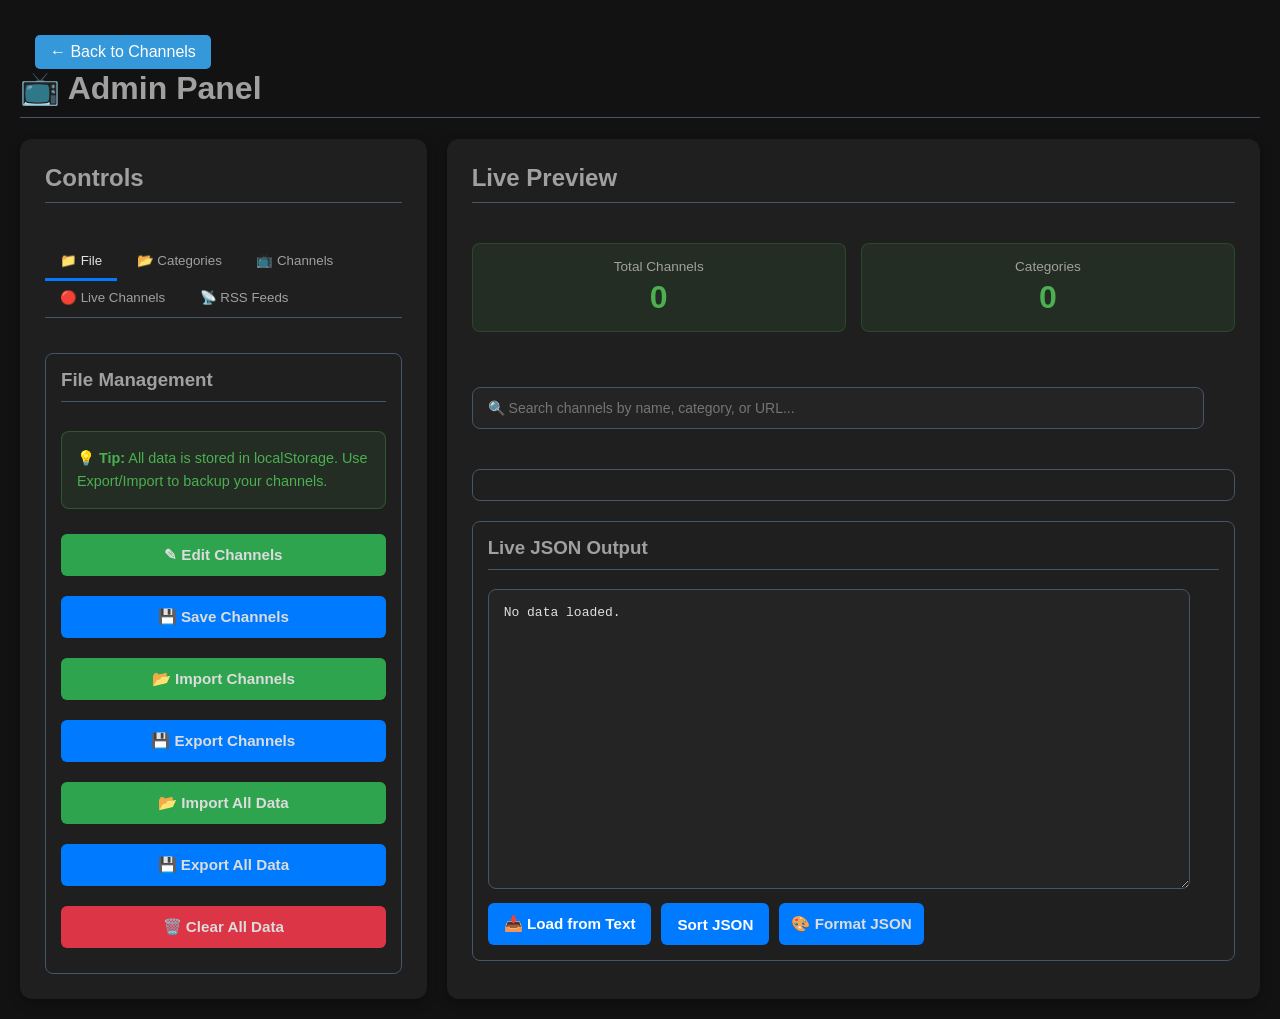
==== commit 2a69c3cb: "Add files via upload" ====
--- a/admin.html
+++ b/admin.html
@@ -1,2279 +1,2209 @@
-<!DOCTYPE html>
-<html lang="en">
-  <head>
-    <meta charset="UTF-8" />
-    <meta name="viewport" content="width=device-width, initial-scale=1.0" />
-    <title>Live TV Player Admin</title>
-    <style>
-      :root {
-        --bg-color-dark: #121212;
-        --bg-color-medium: #1f1f1f;
-        --bg-color-light: #242424;
-        --text-color-primary: #e0e0e0;
-        --text-color-secondary: #a0a0a0;
-        --border-color: #475569;
-        --accent-color-primary: #007bff;
-        --accent-color-secondary: #276749;
-        --accent-color-danger: #dc3545;
-        --accent-color-success: #2ea44f;
-      }
-
-      * {
-        box-sizing: border-box;
-      }
-
-      body {
-        font-family: "Segoe UI", Tahoma, Geneva, Verdana, sans-serif;
-        background-color: var(--bg-color-dark);
-        color: var(--text-color-primary);
-        margin: 0;
-        padding: 20px;
-      }
-
-      h1,
-      h2,
-      h3 {
-        color: var(--text-color-secondary);
-        border-bottom: 1px solid var(--border-color);
-        padding-bottom: 10px;
-        margin-top: 0;
-      }
-
-      .container {
-        display: grid;
-        grid-template-columns: 1fr 2fr;
-        gap: 20px;
-      }
-
-      @media (max-width: 992px) {
-        .container {
-          grid-template-columns: 1fr;
-        }
-      }
-
-      .panel {
-        background-color: var(--bg-color-medium);
-        padding: 25px;
-        border-radius: 12px;
-        box-shadow: 0 4px 12px rgba(0, 0, 0, 0.3);
-        display: flex;
-        flex-direction: column;
-        gap: 20px;
-      }
-
-      .controls-panel {
-        min-width: 40%;
-      }
-
-      .preview-panel {
-        min-width: 60%;
-      }
-
-      form {
-        display: flex;
-        flex-direction: column;
-        gap: 12px;
-      }
-
-      label {
-        font-weight: bold;
-        color: var(--text-color-secondary);
-      }
-
-      input,
-      select,
-      textarea {
-        padding: 10px;
-        border-radius: 6px;
-        border: 1px solid var(--border-color);
-        background-color: var(--bg-color-light);
-        color: var(--text-color-primary);
-        font-size: 1em;
-        transition: border-color 0.2s ease;
-      }
-
-      input:focus,
-      select:focus,
-      textarea:focus {
-        outline: none;
-        border-color: var(--accent-color-primary);
-      }
-
-      .button-1,
-      .button-3,
-      .btn-primary,
-      .btn-secondary,
-      .btn-danger {
-        padding: 10px 16px;
-        font-size: 0.95em;
-        font-weight: bold;
-        border: none;
-        border-radius: 6px;
-        cursor: pointer;
-        transition: 0.2s ease all;
-        color: white;
-      }
-
-      .button-1 {
-        background-color: #ea4c89;
-      }
-
-      .button-1:hover,
-      .button-1:focus {
-        background-color: #f082ac;
-      }
-
-      .button-3 {
-        background-color: var(--accent-color-success);
-      }
-
-      .button-3:hover {
-        background-color: #2c974b;
-      }
-
-      .btn-primary {
-        background-color: var(--accent-color-primary);
-      }
-
-      .btn-primary:hover {
-        background-color: #0056b3;
-      }
-
-      .btn-secondary {
-        background-color: var(--accent-color-secondary);
-      }
-
-      .btn-secondary:hover {
-        background-color: #5a6268;
-      }
-
-      .btn-danger {
-        background-color: var(--accent-color-danger);
-      }
-
-      .btn-danger:hover {
-        background-color: #c82333;
-      }
-
-      .channel-item-button {
-        padding: 5px 10px;
-        font-size: 0.85em;
-        border-radius: 4px;
-      }
-
-      .file-controls,
-      .json-preview,
-      .visual-preview,
-      #addChannelForm,
-      #addCategoryForm {
-        border: 1px solid var(--border-color);
-        padding: 15px;
-        border-radius: 8px;
-      }
-
-      #jsonOutput {
-        white-space: pre-wrap;
-        word-wrap: break-word;
-        padding: 15px;
-        background-color: var(--bg-color-light);
-        border-radius: 8px;
-        overflow-x: auto;
-        max-height: 400px;
-      }
-
-      .category-list-preview,
-      .channel-list-category {
-        display: flex;
-        flex-wrap: wrap;
-        gap: 10px;
-        margin-top: 10px;
-      }
-
-      .channel-preview-item {
-        width: 100%;
-        display: flex;
-        align-items: center;
-        gap: 12px;
-        background-color: var(--bg-color-light);
-        padding: 10px;
-        border-radius: 8px;
-        transition: transform 0.2s ease;
-      }
-
-      .category-preview-item {
-        width: 100%;
-        display: flex;
-        align-items: center;
-        justify-content: space-between;
-        gap: 12px;
-        background-color: var(--bg-color-light);
-        padding: 10px;
-        border-radius: 8px;
-        transition: transform 0.2s ease;
-      }
-
-      .channel-preview-item:hover,
-      .category-preview-item:hover {
-        transform: translateY(-2px);
-      }
-
-      .channel-preview-item img {
-        width: 80px;
-        height: 80px;
-        object-fit: cover;
-        border-radius: 6px;
-        background-color: #1e293b;
-      }
-
-      .channel-preview-item .actions,
-      .category-preview-item .actions {
-        display: flex;
-        flex-wrap: wrap;
-        gap: 5px;
-      }
-
-      #fileInput {
-        display: none;
-      }
-
-      /* Tabbed Interface Styling */
-      .tab-container {
-        border-bottom: 1px solid var(--border-color);
-        margin-bottom: 15px;
-      }
-
-      .tab-button {
-        background-color: transparent;
-        color: var(--text-color-secondary);
-        border: none;
-        padding: 10px 15px;
-        cursor: pointer;
-        border-bottom: 3px solid transparent;
-        margin-bottom: -1px;
-        transition: color 0.2s ease, border-bottom-color 0.2s ease;
-      }
-
-      .tab-button.active {
-        color: var(--text-color-primary);
-        border-bottom-color: var(--accent-color-primary);
-      }
-
-      .tab-content {
-        display: none;
-      }
-
-      .tab-content.active {
-        display: block;
-      }
-
-      .file-controls {
-        display: flex;
-        flex-direction: column;
-        gap: 10px;
-      }
-
-      .button-row {
-        display: flex;
-        flex-wrap: wrap;
-        gap: 10px;
-        margin-top: 10px;
-      }
-
-      .button-row button,
-      .button-row label {
-        padding: 10px 15px;
-        cursor: pointer;
-      }
-
-      .btn-soft-green {
-        background-color: var(--accent-color-success);
-        color: #dcdcdc;
-        border: none;
-        border-radius: 6px;
-        padding: 12px;
-        font-weight: bold;
-        font-size: 0.95em;
-        transition: background-color 0.2s ease;
-      }
-
-      .btn-soft-green:hover {
-        background-color: #2c974b;
-      }
-
-      .btn-soft-red {
-        background-color: var(--accent-color-danger);
-        color: #dcdcdc;
-        border: none;
-        border-radius: 6px;
-        padding: 12px;
-        font-weight: bold;
-        font-size: 0.95em;
-        transition: background-color 0.2s ease;
-      }
-
-      .btn-soft-red:hover {
-        background-color: #c82333;
-      }
-
-      .btn-soft-blue {
-        background-color: var(--accent-color-primary);
-        color: #dcdcdc;
-        border: none;
-        border-radius: 6px;
-        padding: 12px;
-        font-weight: bold;
-        font-size: 0.95em;
-        transition: background-color 0.2s ease;
-      }
-
-      .btn-soft-blue:hover {
-        background-color: #0056b3;
-      }
-
-      .full-width {
-        width: 100%;
-        text-align: center;
-        margin-bottom: 10px;
-      }
-
-      /* Modal Styles (Settings Theme) */
-      .modal {
-        display: none;
-        position: fixed;
-        top: 0;
-        left: 0;
-        right: 0;
-        bottom: 0;
-        background: rgba(0, 0, 0, 0.85);
-        z-index: 10000;
-        align-items: center;
-        justify-content: center;
-        animation: fadeIn 0.3s ease;
-      }
-
-      .modal.active {
-        display: flex;
-      }
-
-      @keyframes fadeIn {
-        from {
-          opacity: 0;
-        }
-
-        to {
-          opacity: 1;
-        }
-      }
-
-      .modal-content {
-        background: var(--bg-color-medium);
-        padding: 30px;
-        border-radius: 12px;
-        max-width: 600px;
-        width: 90%;
-        color: white;
-        box-shadow: 0 10px 40px rgba(0, 0, 0, 0.5);
-        animation: slideUp 0.3s ease;
-        max-height: 90vh;
-        overflow-y: auto;
-      }
-
-      @keyframes slideUp {
-        from {
-          transform: translateY(20px);
-          opacity: 0;
-        }
-
-        to {
-          transform: translateY(0);
-          opacity: 1;
-        }
-      }
-
-      .modal-content h2 {
-        margin: 0 0 25px 0;
-        font-size: 24px;
-        font-weight: 600;
-        border-bottom: 2px solid rgba(255, 255, 255, 0.1);
-        padding-bottom: 15px;
-        color: var(--text-color-primary);
-      }
-
-      .modal-actions {
-        display: flex;
-        gap: 10px;
-        margin-top: 20px;
-      }
-
-      .modal-actions button {
-        flex: 1;
-      }
-
-      /* JSON Editor Styles */
-      .json-editor-container {
-        background: var(--bg-color-light);
-        border: 1px solid var(--border-color);
-        border-radius: 8px;
-        padding: 15px;
-        margin-top: 15px;
-      }
-
-      .json-editor-container textarea {
-        width: 100%;
-        min-height: 400px;
-        font-family: "Courier New", monospace;
-        font-size: 0.9em;
-        background: var(--bg-color-dark);
-        border: 1px solid var(--border-color);
-        border-radius: 6px;
-        padding: 15px;
-        color: var(--text-color-primary);
-        resize: vertical;
-      }
-
-      .json-editor-actions {
-        display: flex;
-        gap: 10px;
-        margin-top: 10px;
-        flex-wrap: wrap;
-      }
-
-      .json-editor-actions button {
-        flex: 1;
-        min-width: 120px;
-      }
-
-      /* Info Box */
-      .info-box {
-        background: rgba(76, 175, 80, 0.1);
-        border: 1px solid rgba(76, 175, 80, 0.3);
-        border-radius: 8px;
-        padding: 15px;
-        margin-bottom: 15px;
-      }
-
-      .info-box p {
-        margin: 0;
-        color: #4caf50;
-        font-size: 0.9em;
-        line-height: 1.6;
-      }
-
-      .warning-box {
-        background: rgba(255, 152, 0, 0.1);
-        border: 1px solid rgba(255, 152, 0, 0.3);
-        border-radius: 8px;
-        padding: 15px;
-        margin-bottom: 15px;
-      }
-
-      .warning-box p {
-        margin: 0;
-        color: #ff9800;
-        font-size: 0.9em;
-        line-height: 1.6;
-      }
-
-      /* Stats Display */
-      .stats-display {
-        display: flex;
-        gap: 15px;
-        margin-bottom: 15px;
-        flex-wrap: wrap;
-      }
-
-      .stat-card {
-        flex: 1;
-        min-width: 150px;
-        background: rgba(76, 175, 80, 0.1);
-        border: 1px solid rgba(76, 175, 80, 0.2);
-        border-radius: 8px;
-        padding: 15px;
-        text-align: center;
-      }
-
-      .stat-label {
-        font-size: 0.85em;
-        color: var(--text-color-secondary);
-        margin-bottom: 5px;
-      }
-
-      .stat-value {
-        font-size: 2em;
-        font-weight: 700;
-        color: #4caf50;
-      }
-
-      /* Notification */
-      .notification {
-        position: fixed;
-        top: 20px;
-        right: 20px;
-        background: var(--accent-color-success);
-        color: white;
-        padding: 15px 20px;
-        border-radius: 8px;
-        box-shadow: 0 4px 12px rgba(0, 0, 0, 0.3);
-        z-index: 10001;
-        animation: slideInRight 0.3s ease;
-        max-width: 400px;
-      }
-
-      .notification.error {
-        background: var(--accent-color-danger);
-      }
-
-      .notification.warning {
-        background: #ff9800;
-      }
-
-      @keyframes slideInRight {
-        from {
-          transform: translateX(400px);
-          opacity: 0;
-        }
-
-        to {
-          transform: translateX(0);
-          opacity: 1;
-        }
-      }
-
-      @keyframes slideOutRight {
-        from {
-          transform: translateX(0);
-          opacity: 1;
-        }
-
-        to {
-          transform: translateX(400px);
-          opacity: 0;
-        }
-      }
-
-      /* Scrollbar Styling */
-      ::-webkit-scrollbar {
-        width: 10px;
-        height: 10px;
-      }
-
-      ::-webkit-scrollbar-track {
-        background: var(--bg-color-dark);
-        border-radius: 5px;
-      }
-
-      ::-webkit-scrollbar-thumb {
-        background: var(--border-color);
-        border-radius: 5px;
-      }
-
-      ::-webkit-scrollbar-thumb:hover {
-        background: var(--text-color-secondary);
-      }
-    </style>
-  </head>
-
-  <body>
-    <h1>📺 Admin Panel</h1>
-
-    <div class="container">
-      <div class="controls-panel panel">
-        <h2>Controls</h2>
-
-        <div class="tab-container">
-          <button class="tab-button active" onclick="showTab('tab-file')">
-            📁 File
-          </button>
-          <button class="tab-button" onclick="showTab('tab-category')">
-            📂 Categories
-          </button>
-          <button class="tab-button" onclick="showTab('tab-channel')">
-            📺 Channels
-          </button>
-          <button class="tab-button" onclick="showTab('tab-live')">
-            🔴 Live Channels
-          </button>
-          <button class="tab-button" onclick="showTab('tab-feeds')">
-            📡 RSS Feeds
-          </button>
-        </div>
-
-        <!-- File Management Tab -->
-        <div id="tab-file" class="tab-content active">
-          <div class="file-controls">
-            <h3>File Management</h3>
-
-            <div class="info-box">
-              <p>
-                💡 <strong>Tip:</strong> All data is stored in localStorage. Use
-                Export/Import to backup your channels.
-              </p>
-            </div>
-
-            <input
-              type="file"
-              id="fileInput"
-              accept=".json"
-              style="display: none"
-            />
-
-            <button
-              class="btn-soft-green full-width"
-              onclick="loadChannelsFromStorage()"
-            >
-              ✎ Edit Channels
-            </button>
-
-            <button
-              class="btn-soft-blue full-width"
-              onclick="saveAllChannels()"
-            >
-              💾 Save Channels
-            </button>
-
-            <button
-              class="btn-soft-green full-width"
-              onclick="document.getElementById('fileInput').click();"
-            >
-              📂 Import Channels
-            </button>
-
-            <button class="btn-soft-blue full-width" onclick="exportChannels()">
-              💾 Export Channels
-            </button>
-
-            <button
-              class="btn-soft-green full-width"
-              onclick="importAllChannels()"
-            >
-              📂 Import All Data
-            </button>
-
-            <button class="btn-soft-blue full-width" onclick="saveData()">
-              💾 Export All Data
-            </button>
-
-            <button class="btn-soft-red full-width" onclick="clearAllData()">
-              🗑️ Clear All Data
-            </button>
-          </div>
-        </div>
-
-        <!-- Category Tab -->
-        <div id="tab-category" class="tab-content">
-          <div id="addCategoryForm">
-            <h3>Add/Edit Category</h3>
-            <form onsubmit="event.preventDefault(); addCategory()">
-              <label for="newCategoryName">Category Name:</label>
-              <input type="text" id="newCategoryName" required />
-              <button class="btn-primary" type="submit">Add Category</button>
-            </form>
-          </div>
-          <h3>Categories</h3>
-          <div id="categoryListPreview" class="category-list-preview"></div>
-        </div>
-
-        <!-- Channel Tab -->
-        <div id="tab-channel" class="tab-content">
-          <div id="addChannelForm">
-            <h3>Add/Edit Channel</h3>
-            <form onsubmit="event.preventDefault(); saveChannel()">
-              <input type="hidden" id="channelIndex" />
-
-              <img
-                id="imagePreview"
-                src=""
-                alt="Channel Image Preview"
-                style="
-                  width: 100px;
-                  height: 100px;
-                  display: flex;
-                  align-items: center;
-                  padding: 10px;
-                  object-fit: cover;
-                  border-radius: 8px;
-                  border: 1px solid var(--border-color);
-                  display: none;
-                "
-              />
-
-              <label for="displayChannelIndex">Channel Index:</label>
-              <input type="text" id="displayChannelIndex" disabled />
-
-              <label for="channelName">Channel Name:</label>
-              <input type="text" id="channelName" required />
-
-              <label for="channelUrl">Channel URL:</label>
-              <input type="url" id="channelUrl" required />
-
-              <label for="channelImage">Image URL:</label>
-              <input type="url" id="channelImage" required />
-
-              <label for="channelDescription">Description:</label>
-              <input type="text" id="channelDescription" required />
-
-              <label for="channelCategory">Category:</label>
-              <select id="channelCategory" required></select>
-
-              <label for="channelStatus">Live Status:</label>
-              <select id="channelStatus" required>
-                <option value="false">False</option>
-                <option value="true">True</option>
-              </select>
-
-              <div
-                style="
-                  display: flex;
-                  gap: 10px;
-                  margin-top: 10px;
-                  justify-content: space-between;
-                "
-              >
-                <button
-                  class="btn-secondary"
-                  type="button"
-                  id="prevChannelBtn"
-                  onclick="navigateChannel(-1)"
-                >
-                  ◀
-                </button>
-
-                <button class="btn-primary" type="submit">💾 Save</button>
-                <button
-                  class="btn-danger channel-item-button"
-                  type="button"
-                  onclick="deleteCurrentChannel()"
-                >
-                  🗑️ Delete
-                </button>
-                <button
-                  class="btn-secondary"
-                  type="button"
-                  onclick="clearChannelForm()"
-                >
-                  ❌ Cancel
-                </button>
-
-                <button
-                  class="btn-secondary"
-                  type="button"
-                  id="nextChannelBtn"
-                  onclick="navigateChannel(1)"
-                >
-                  ▶
-                </button>
-              </div>
-            </form>
-          </div>
-        </div>
-
-        <!-- Live Channels Tab -->
-        <div id="tab-live" class="tab-content">
-          <h3>🔴 Live Channels Editor</h3>
-
-          <div class="warning-box">
-            <p>
-              ⚠️ <strong>Important:</strong> Live channels require a channel_id
-              parameter in the URL for YouTube API integration.
-            </p>
-          </div>
-
-          <div class="stats-display">
-            <div class="stat-card">
-              <div class="stat-label">Total Live Channels</div>
-              <div class="stat-value" id="liveChannelsCount">0</div>
-            </div>
-          </div>
-
-          <button class="btn-soft-green full-width" onclick="showLiveEditor()">
-            📝 Edit Live Channels
-          </button>
-
-          <button class="btn-soft-blue full-width" onclick="importLive()">
-            📂 Import live.json
-          </button>
-
-          <button class="btn-soft-green full-width" onclick="exportLive()">
-            💾 Export live.json
-          </button>
-        </div>
-
-        <!-- RSS Feeds Tab -->
-        <div id="tab-feeds" class="tab-content">
-          <h3>📡 RSS Feeds Editor</h3>
-
-          <div class="info-box">
-            <p>
-              💡 RSS feeds use YouTube's RSS feed URL format:<br />
-              <code
-                >https://www.youtube.com/feeds/videos.xml?channel_id=XXXXX</code
-              >
-            </p>
-          </div>
-
-          <div class="stats-display">
-            <div class="stat-card">
-              <div class="stat-label">Total RSS Feeds</div>
-              <div class="stat-value" id="rssFeedsCount">0</div>
-            </div>
-          </div>
-
-          <button class="btn-soft-blue full-width" onclick="showFeedsEditor()">
-            📝 Edit Feeds
-          </button>
-
-          <button class="btn-soft-blue full-width" onclick="importFeeds()">
-            📂 Import feeds.json
-          </button>
-
-          <button class="btn-soft-green full-width" onclick="exportFeeds()">
-            💾 Export feeds.json
-          </button>
-        </div>
-      </div>
-
-      <div class="preview-panel panel">
-        <h2>Live Preview</h2>
-
-        <div class="stats-display">
-          <div class="stat-card">
-            <div class="stat-label">Total Channels</div>
-            <div class="stat-value" id="totalChannelsCount">0</div>
-          </div>
-          <div class="stat-card">
-            <div class="stat-label">Categories</div>
-            <div class="stat-value" id="totalCategoriesCount">0</div>
-          </div>
-        </div>
-
-        <!-- Search Box -->
-        <div
-          class="search-container"
-          style="position: relative; margin: 20px 0"
-        >
-          <input
-            type="text"
-            id="searchInput"
-            placeholder="🔍 Search channels by name, category, or URL..."
-            oninput="toggleClearButton(); searchChannels();"
-            style="
-              width: 96%;
-              padding: 12px 35px 12px 15px;
-              border-radius: 8px;
-              border: 1px solid var(--border-color);
-              background-color: var(--bg-color-light);
-              color: var(--text-color-primary);
-              font-size: 14px;
-            "
-          />
-          <!-- Clear Button -->
-          <button
-            id="clearBtn"
-            onclick="clearSearch()"
-            style="
-              position: absolute;
-              right: 15px;
-              top: 50%;
-              transform: translateY(-50%);
-              border: none;
-              background: none;
-              font-size: 16px;
-              color: var(--text-color-secondary, #888);
-              cursor: pointer;
-              display: none;
-            "
-          >
-            ✕
-          </button>
-        </div>
-
-        <div class="visual-preview">
-          <div id="channelListPreview"></div>
-        </div>
-
-        <div class="json-preview">
-          <h3>Live JSON Output</h3>
-          <textarea
-            id="jsonOutput"
-            rows="20"
-            style="
-              width: 96%;
-              height: 300px;
-              padding: 15px;
-              border-radius: 8px;
-              border: 1px solid var(--border-color);
-              background-color: var(--bg-color-light);
-              color: var(--text-color-primary);
-            "
-          ></textarea>
-          <div
-            style="margin-top: 10px; display: flex; gap: 10px; flex-wrap: wrap"
-          >
-            <button class="btn-primary" onclick="loadDataFromTextarea()">
-              📥 Load from Text
-            </button>
-            <button class="btn-primary" onclick="sortJson()">Sort JSON</button>
-
-            <button class="btn-soft-blue" onclick="formatJSON()">
-              🎨 Format JSON
-            </button>
-          </div>
-        </div>
-      </div>
-    </div>
-
-    <!-- Live Channels Editor Modal -->
-    <div id="liveEditorModal" class="modal">
-      <div class="modal-content">
-        <h2>🔴 Edit Live Channels</h2>
-        <div class="json-editor-container">
-          <textarea
-            id="liveJsonEditor"
-            placeholder="Paste or edit your live.json data here..."
-          ></textarea>
-        </div>
-        <div class="json-editor-actions">
-          <button class="btn-soft-green" onclick="validateAndSaveLive()">
-            💾 Validate & Save
-          </button>
-          <button class="btn-soft-blue" onclick="formatLiveJSON()">
-            🎨 Format JSON
-          </button>
-          <button class="btn-secondary" onclick="closeLiveEditor()">
-            Cancel
-          </button>
-        </div>
-      </div>
-    </div>
-
-    <!-- RSS Feeds Editor Modal -->
-    <div id="feedsEditorModal" class="modal">
-      <div class="modal-content">
-        <h2>📡 Edit RSS Feeds JSON</h2>
-        <div class="json-editor-container">
-          <textarea
-            id="feedsJsonEditor"
-            placeholder="Paste or edit your feeds.json data here..."
-          ></textarea>
-        </div>
-        <div class="json-editor-actions">
-          <button class="btn-soft-green" onclick="validateAndSaveFeeds()">
-            💾 Validate & Save
-          </button>
-          <button class="btn-soft-blue" onclick="formatFeedsJSON()">
-            🎨 Format JSON
-          </button>
-          <button class="btn-secondary" onclick="closeFeedsEditor()">
-            Cancel
-          </button>
-        </div>
-      </div>
-    </div>
-
-    <script>
-      // ===== GLOBAL STATE =====
-      let channelsData = [];
-      let categoriesData = [];
-      let originalChannelData = null;
-      let liveChannelsData = [];
-      let rssFeedsData = [];
-
-      // Storage Keys
-      const STORAGE_KEYS = {
-        channels: "allChannelsData",
-        live: "liveChannelsData",
-        feeds: "rssFeedsData",
-      };
-
-      // ===== DOM ELEMENTS =====
-      const fileInput = document.getElementById("fileInput");
-      const jsonOutput = document.getElementById("jsonOutput");
-      const categoryListPreview = document.getElementById(
-        "categoryListPreview"
-      );
-      const channelListPreview = document.getElementById("channelListPreview");
-      const channelForm = document
-        .getElementById("addChannelForm")
-        .querySelector("form");
-      const imagePreview = document.getElementById("imagePreview");
-      const channelImageInput = document.getElementById("channelImage");
-
-      // ===== EVENT LISTENERS =====
-      fileInput.addEventListener("change", loadDataFromFile);
-
-      channelImageInput.addEventListener("input", function () {
-        const url = this.value.trim();
-        if (url) {
-          imagePreview.src = url;
-          imagePreview.style.display = "block";
-        } else {
-          imagePreview.style.display = "none";
-          imagePreview.src = "";
-        }
-      });
-
-      // ===== INITIALIZATION =====
-      document.addEventListener("DOMContentLoaded", () => {
-        loadAllFromStorage();
-        renderUI();
-        updateNavigationButtons(-1);
-      });
-
-      // ===== STORAGE FUNCTIONS =====
-      function loadAllFromStorage() {
-        // Load main channels
-        const storedChannels = localStorage.getItem(STORAGE_KEYS.channels);
-        if (storedChannels) {
-          try {
-            channelsData = JSON.parse(storedChannels);
-            channelsData.forEach((ch) => delete ch.number);
-          } catch (e) {
-            console.error("Error loading channels:", e);
-          }
-        }
-
-        // Load live channels
-        const storedLive = localStorage.getItem(STORAGE_KEYS.live);
-        if (storedLive) {
-          try {
-            liveChannelsData = JSON.parse(storedLive);
-          } catch (e) {
-            console.error("Error loading live channels:", e);
-          }
-        }
-
-        // Load RSS feeds
-        const storedFeeds = localStorage.getItem(STORAGE_KEYS.feeds);
-        if (storedFeeds) {
-          try {
-            rssFeedsData = JSON.parse(storedFeeds);
-          } catch (e) {
-            console.error("Error loading RSS feeds:", e);
-          }
-        }
-
-        categoriesData = [...new Set(channelsData.map((c) => c.category))];
-      }
-
-      function saveAllChannels() {
-        if (channelsData.length === 0) {
-          showNotification("No channels to save!", "warning");
-          return;
-        }
-
-        sortChannelsByCategories();
-        assignChannelNumbers();
-
-        localStorage.setItem(
-          STORAGE_KEYS.channels,
-          JSON.stringify(channelsData)
-        );
-        showNotification(
-          `✅ ${channelsData.length} channels saved to localStorage!`,
-          "success"
-        );
-      }
-
-      function saveLiveToStorage() {
-        if (liveChannelsData.length === 0) {
-          showNotification("No live channels to save!", "warning");
-          return;
-        }
-        localStorage.setItem(
-          STORAGE_KEYS.live,
-          JSON.stringify(liveChannelsData)
-        );
-        updateStats();
-        showNotification(
-          `✅ ${liveChannelsData.length} live channels saved!`,
-          "success"
-        );
-      }
-
-      function saveFeedsToStorage() {
-        if (rssFeedsData.length === 0) {
-          showNotification("No RSS feeds to save!", "warning");
-          return;
-        }
-        localStorage.setItem(STORAGE_KEYS.feeds, JSON.stringify(rssFeedsData));
-        updateStats();
-        showNotification(
-          `✅ ${rssFeedsData.length} RSS feeds saved!`,
-          "success"
-        );
-      }
-
-      function loadChannelsFromStorage() {
-        const storedData = localStorage.getItem(STORAGE_KEYS.channels);
-        if (!storedData) {
-          showNotification("No channels found in localStorage.", "warning");
-          return;
-        }
-        try {
-          let parsedData = JSON.parse(storedData);
-
-          if (Array.isArray(parsedData)) {
-            parsedData.forEach((channel) => {
-              delete channel.number;
-            });
-          }
-          channelsData = parsedData;
-          categoriesData = [...new Set(channelsData.map((c) => c.category))];
-          sortChannelsByCategories();
-          renderUI();
-          showNotification(
-            "✅ Channels loaded from localStorage successfully!",
-            "success"
-          );
-          showTab("tab-channel");
-        } catch (e) {
-          console.error(e);
-          showNotification(
-            "Failed to parse channels data from localStorage.",
-            "error"
-          );
-        }
-      }
-
-      function loadLiveFromStorage() {
-        const storedData = localStorage.getItem(STORAGE_KEYS.live);
-        if (!storedData) {
-          showNotification(
-            "No live channels found in localStorage.",
-            "warning"
-          );
-          return;
-        }
-        try {
-          liveChannelsData = JSON.parse(storedData);
-          updateStats();
-          showNotification("✅ Live channels loaded successfully!", "success");
-        } catch (e) {
-          console.error(e);
-          showNotification("Failed to parse live channels.", "error");
-        }
-      }
-
-      function loadFeedsFromStorage() {
-        const storedData = localStorage.getItem(STORAGE_KEYS.feeds);
-        if (!storedData) {
-          showNotification("No RSS feeds found in localStorage.", "warning");
-          return;
-        }
-        try {
-          rssFeedsData = JSON.parse(storedData);
-          updateStats();
-          showNotification("✅ RSS feeds loaded successfully!", "success");
-        } catch (e) {
-          console.error(e);
-          showNotification("Failed to parse RSS feeds.", "error");
-        }
-      }
-
-      function clearAllData() {
-        if (
-          !confirm(
-            "⚠️ This will delete ALL data (channels, categories, live channels, RSS feeds). Are you sure?"
-          )
-        ) {
-          return;
-        }
-
-        channelsData = [];
-        categoriesData = [];
-        liveChannelsData = [];
-        rssFeedsData = [];
-
-        localStorage.removeItem(STORAGE_KEYS.channels);
-        localStorage.removeItem(STORAGE_KEYS.live);
-        localStorage.removeItem(STORAGE_KEYS.feeds);
-
-        renderUI();
-        showNotification("🗑️ All data cleared!", "success");
-      }
-
-      // ===== FILE OPERATIONS =====
-      function loadDataFromFile() {
-        const file = fileInput.files[0];
-        if (!file) return;
-        const reader = new FileReader();
-        reader.onload = (e) => {
-          try {
-            const parsedData = JSON.parse(e.target.result);
-
-            if (Array.isArray(parsedData)) {
-              channelsData = parsedData;
-              channelsData.forEach((ch) => delete ch.number);
-            } else if (parsedData.channels) {
-              channelsData = parsedData.channels;
-              channelsData.forEach((ch) => delete ch.number);
-            }
-
-            categoriesData = [...new Set(channelsData.map((c) => c.category))];
-            renderUI();
-            showNotification(
-              "✅ Data loaded successfully from file!",
-              "success"
-            );
-          } catch (e) {
-            showNotification(
-              "Invalid JSON format. Please check your file.",
-              "error"
-            );
-          }
-        };
-        reader.readAsText(file);
-      }
-
-      function loadDataFromTextarea() {
-        const jsonString = jsonOutput.value;
-        if (!jsonString) {
-          showNotification("JSON data is empty.", "warning");
-          return;
-        }
-        try {
-          let parsedData = JSON.parse(jsonString);
-
-          if (Array.isArray(parsedData)) {
-            parsedData.forEach((channel) => {
-              delete channel.number;
-            });
-          }
-
-          channelsData = parsedData;
-          categoriesData = [...new Set(channelsData.map((c) => c.category))];
-          renderUI();
-          showNotification("✅ Data loaded from JSON successfully!", "success");
-        } catch (e) {
-          showNotification(
-            "Invalid JSON format. Please check your data.",
-            "error"
-          );
-          console.error(e);
-        }
-      }
-
-      function saveData() {
-        if (channelsData.length === 0) {
-          showNotification("No channels to export!", "warning");
-          return;
-        }
-
-        sortChannelsByCategories();
-        assignChannelNumbers();
-
-        // Merge all data into one export
-        const exportData = {
-          channels: channelsData,
-          live: liveChannelsData,
-          feeds: rssFeedsData,
-          exportDate: new Date().toISOString(),
-          version: "1.0",
-        };
-
-        const jsonString = JSON.stringify(exportData, null, 2);
-        const blob = new Blob([jsonString], { type: "application/json" });
-        const url = URL.createObjectURL(blob);
-        const a = document.createElement("a");
-        a.href = url;
-        a.download = "all-channels.json";
-        document.body.appendChild(a);
-        a.click();
-        document.body.removeChild(a);
-        URL.revokeObjectURL(url);
-
-        showNotification("💾 All channels exported!", "success");
-      }
-
-      // Export only channels.json (without live or feeds data)
-      function exportChannels() {
-        if (channelsData.length === 0) {
-          showNotification("No channels to export!", "warning");
-          return;
-        }
-
-        sortChannelsByCategories();
-        assignChannelNumbers();
-
-        const jsonString = JSON.stringify(channelsData, null, 2);
-        const blob = new Blob([jsonString], { type: "application/json" });
-        const url = URL.createObjectURL(blob);
-        const a = document.createElement("a");
-        a.href = url;
-        a.download = "channels.json";
-        document.body.appendChild(a);
-        a.click();
-        document.body.removeChild(a);
-        URL.revokeObjectURL(url);
-
-        showNotification("💾 channels.json exported!", "success");
-      }
-
-      // Import all channels (combined data)
-      function importAllChannels() {
-        const input = document.createElement("input");
-        input.type = "file";
-        input.accept = ".json";
-
-        input.onchange = (e) => {
-          const file = e.target.files[0];
-          if (!file) return;
-
-          const reader = new FileReader();
-          reader.onload = (event) => {
-            try {
-              const importedData = JSON.parse(event.target.result);
-
-              // Check if it's the combined format or old format
-              if (importedData.channels && importedData.version) {
-                // New combined format
-                channelsData = importedData.channels || [];
-                liveChannelsData = importedData.live || [];
-                rssFeedsData = importedData.feeds || [];
-              } else if (Array.isArray(importedData)) {
-                // Old format - just channels array
-                channelsData = importedData;
-              } else {
-                showNotification("Invalid file format!", "error");
-                return;
-              }
-
-              // Save to localStorage
-              localStorage.setItem(
-                STORAGE_KEYS.channels,
-                JSON.stringify(channelsData)
-              );
-              localStorage.setItem(
-                STORAGE_KEYS.live,
-                JSON.stringify(liveChannelsData)
-              );
-              localStorage.setItem(
-                STORAGE_KEYS.feeds,
-                JSON.stringify(rssFeedsData)
-              );
-
-              renderUI();
-              updateStats();
-              showNotification(
-                "✅ All channels imported successfully!",
-                "success"
-              );
-            } catch (error) {
-              console.error("Import error:", error);
-              showNotification("Failed to import channels!", "error");
-            }
-          };
-
-          reader.readAsText(file);
-        };
-
-        input.click();
-      }
-
-      // Import live.json
-      function importLive() {
-        const input = document.createElement("input");
-        input.type = "file";
-        input.accept = ".json";
-
-        input.onchange = (e) => {
-          const file = e.target.files[0];
-          if (!file) return;
-
-          const reader = new FileReader();
-          reader.onload = (event) => {
-            try {
-              const importedData = JSON.parse(event.target.result);
-
-              if (!Array.isArray(importedData)) {
-                showNotification("Invalid live.json format!", "error");
-                return;
-              }
-
-              liveChannelsData = importedData;
-              localStorage.setItem(
-                STORAGE_KEYS.live,
-                JSON.stringify(liveChannelsData)
-              );
-              renderUI();
-              updateStats();
-              showNotification(
-                "✅ live.json imported successfully!",
-                "success"
-              );
-            } catch (error) {
-              console.error("Import error:", error);
-              showNotification("Failed to import live.json!", "error");
-            }
-          };
-
-          reader.readAsText(file);
-        };
-
-        input.click();
-      }
-
-      // Import feeds.json
-      function importFeeds() {
-        const input = document.createElement("input");
-        input.type = "file";
-        input.accept = ".json";
-
-        input.onchange = (e) => {
-          const file = e.target.files[0];
-          if (!file) return;
-
-          const reader = new FileReader();
-          reader.onload = (event) => {
-            try {
-              const importedData = JSON.parse(event.target.result);
-
-              if (!Array.isArray(importedData)) {
-                showNotification("Invalid feeds.json format!", "error");
-                return;
-              }
-
-              rssFeedsData = importedData;
-              localStorage.setItem(
-                STORAGE_KEYS.feeds,
-                JSON.stringify(rssFeedsData)
-              );
-
-              renderUI();
-              updateStats();
-              showNotification(
-                "✅ feeds.json imported successfully!",
-                "success"
-              );
-            } catch (error) {
-              console.error("Import error:", error);
-              showNotification("Failed to import feeds.json!", "error");
-            }
-          };
-
-          reader.readAsText(file);
-        };
-
-        input.click();
-      }
-
-      function exportLive() {
-        if (liveChannelsData.length === 0) {
-          showNotification("No live channels to export!", "warning");
-          return;
-        }
-
-        const jsonString = JSON.stringify(liveChannelsData, null, 2);
-        const blob = new Blob([jsonString], { type: "application/json" });
-        const url = URL.createObjectURL(blob);
-        const a = document.createElement("a");
-        a.href = url;
-        a.download = "live.json";
-        document.body.appendChild(a);
-        a.click();
-        document.body.removeChild(a);
-        URL.revokeObjectURL(url);
-
-        showNotification("💾 live.json exported!", "success");
-      }
-
-      function exportFeeds() {
-        if (rssFeedsData.length === 0) {
-          showNotification("No RSS feeds to export!", "warning");
-          return;
-        }
-
-        const jsonString = JSON.stringify(rssFeedsData, null, 2);
-        const blob = new Blob([jsonString], { type: "application/json" });
-        const url = URL.createObjectURL(blob);
-        const a = document.createElement("a");
-        a.href = url;
-        a.download = "feeds.json";
-        document.body.appendChild(a);
-        a.click();
-        document.body.removeChild(a);
-        URL.revokeObjectURL(url);
-
-        showNotification("💾 feeds.json exported!", "success");
-      }
-
-      function assignChannelNumbers() {
-        channelsData.forEach((channel, index) => {
-          channel.number = index + 1;
-        });
-      }
-
-      // ===== LIVE CHANNELS EDITOR =====
-      function showLiveEditor() {
-        const modal = document.getElementById("liveEditorModal");
-        const editor = document.getElementById("liveJsonEditor");
-
-        editor.value = JSON.stringify(liveChannelsData, null, 2);
-        modal.classList.add("active");
-      }
-
-      function closeLiveEditor() {
-        const modal = document.getElementById("liveEditorModal");
-        modal.classList.remove("active");
-      }
-
-      function formatLiveJSON() {
-        const editor = document.getElementById("liveJsonEditor");
-        try {
-          const parsed = JSON.parse(editor.value);
-          editor.value = JSON.stringify(parsed, null, 2);
-          showNotification("✨ JSON formatted!", "success");
-        } catch (e) {
-          showNotification("Invalid JSON - cannot format", "error");
-        }
-      }
-
-      function validateAndSaveLive() {
-        const editor = document.getElementById("liveJsonEditor");
-        try {
-          const parsed = JSON.parse(editor.value);
-
-          if (!Array.isArray(parsed)) {
-            throw new Error("Data must be an array");
-          }
-
-          liveChannelsData = parsed;
-          saveLiveToStorage();
-          closeLiveEditor();
-          showNotification("✅ Live channels saved successfully!", "success");
-        } catch (e) {
-          showNotification(`❌ Invalid JSON: ${e.message}`, "error");
-        }
-      }
-
-      // ===== RSS FEEDS EDITOR =====
-      function showFeedsEditor() {
-        const modal = document.getElementById("feedsEditorModal");
-        const editor = document.getElementById("feedsJsonEditor");
-
-        editor.value = JSON.stringify(rssFeedsData, null, 2);
-        modal.classList.add("active");
-      }
-
-      function closeFeedsEditor() {
-        const modal = document.getElementById("feedsEditorModal");
-        modal.classList.remove("active");
-      }
-
-      function formatFeedsJSON() {
-        const editor = document.getElementById("feedsJsonEditor");
-        try {
-          const parsed = JSON.parse(editor.value);
-          editor.value = JSON.stringify(parsed, null, 2);
-          showNotification("✨ JSON formatted!", "success");
-        } catch (e) {
-          showNotification("Invalid JSON - cannot format", "error");
-        }
-      }
-
-      function formatJSON() {
-        const editor = document.getElementById("jsonOutput");
-        try {
-          const parsed = JSON.parse(editor.value);
-          editor.value = JSON.stringify(parsed, null, 2);
-          showNotification("✨ JSON formatted!", "success");
-        } catch (e) {
-          showNotification("Invalid JSON - cannot format", "error");
-        }
-      }
-
-      function validateAndSaveFeeds() {
-        const editor = document.getElementById("feedsJsonEditor");
-        try {
-          const parsed = JSON.parse(editor.value);
-
-          if (!Array.isArray(parsed)) {
-            throw new Error("Data must be an array");
-          }
-
-          rssFeedsData = parsed;
-          saveFeedsToStorage();
-          closeFeedsEditor();
-          showNotification("✅ RSS feeds saved successfully!", "success");
-        } catch (e) {
-          showNotification(`❌ Invalid JSON: ${e.message}`, "error");
-        }
-      }
-
-      // ===== CATEGORY FUNCTIONS =====
-      function renderChannelFormCategories() {
-        const categorySelect = document.getElementById("channelCategory");
-        categorySelect.innerHTML = "";
-        categoriesData.forEach((cat) => {
-          const option = document.createElement("option");
-          option.value = cat;
-          option.textContent = cat;
-          categorySelect.appendChild(option);
-        });
-      }
-
-      function renderCategoryPreview() {
-        categoryListPreview.innerHTML = "";
-        categoriesData.forEach((cat, index) => {
-          const item = document.createElement("div");
-          item.className = "category-preview-item";
-          item.innerHTML = `
-                <span>${cat}</span>
-                <div class="actions">
-                    <button class="btn-secondary channel-item-button" onclick="moveCategoryUp(${index})">▲</button>
-                    <button class="btn-secondary channel-item-button" onclick="moveCategoryDown(${index})">▼</button>
-                    <button class="btn-secondary channel-item-button" onclick="editCategoryPrompt('${cat.replace(
-                      /'/g,
-                      "\\'"
-                    )}')">Edit</button>
-                    <button class="btn-danger channel-item-button" onclick="deleteCategory('${cat.replace(
-                      /'/g,
-                      "\\'"
-                    )}')">Delete</button>
-                </div>
-            `;
-          categoryListPreview.appendChild(item);
-        });
-      }
-
-      function addCategory() {
-        const newCategoryName = document
-          .getElementById("newCategoryName")
-          .value.trim();
-        if (!newCategoryName) return;
-        if (categoriesData.includes(newCategoryName)) {
-          showNotification("Category already exists!", "warning");
-          return;
-        }
-        categoriesData.push(newCategoryName);
-        renderUI();
-        document.getElementById("newCategoryName").value = "";
-        showNotification("✅ Category added!", "success");
-      }
-
-      function editCategoryPrompt(oldCategoryName) {
-        const newCategoryName = prompt(
-          `Enter a new name for the category "${oldCategoryName}":`,
-          oldCategoryName
-        );
-        if (newCategoryName === null || newCategoryName.trim() === "") {
-          return;
-        }
-        const trimmedNewName = newCategoryName.trim();
-        if (
-          categoriesData.includes(trimmedNewName) &&
-          trimmedNewName !== oldCategoryName
-        ) {
-          showNotification("This category name already exists!", "warning");
-          return;
-        }
-        channelsData.forEach((channel) => {
-          if (channel.category === oldCategoryName) {
-            channel.category = trimmedNewName;
-          }
-        });
-        const categoryIndex = categoriesData.indexOf(oldCategoryName);
-        if (categoryIndex !== -1) {
-          categoriesData[categoryIndex] = trimmedNewName;
-        }
-        renderUI();
-        showNotification("✅ Category renamed!", "success");
-      }
-
-      function deleteCategory(categoryName) {
-        if (
-          confirm(
-            `Are you sure you want to delete the category "${categoryName}" and all its channels?`
-          )
-        ) {
-          categoriesData = categoriesData.filter((cat) => cat !== categoryName);
-          channelsData = channelsData.filter(
-            (c) => c.category !== categoryName
-          );
-          renderUI();
-          showNotification("🗑️ Category deleted!", "success");
-        }
-      }
-
-      function moveCategoryUp(index) {
-        if (index > 0) {
-          [categoriesData[index - 1], categoriesData[index]] = [
-            categoriesData[index],
-            categoriesData[index - 1],
-          ];
-          sortChannelsByCategories();
-          renderUI();
-        }
-      }
-
-      function moveCategoryDown(index) {
-        if (index < categoriesData.length - 1) {
-          [categoriesData[index + 1], categoriesData[index]] = [
-            categoriesData[index],
-            categoriesData[index + 1],
-          ];
-          sortChannelsByCategories();
-          renderUI();
-        }
-      }
-
-      // ===== CHANNEL SORTING =====
-      function sortChannelsByCategories() {
-        const categoryOrderMap = new Map();
-        categoriesData.forEach((cat, index) => {
-          categoryOrderMap.set(cat, index);
-        });
-
-        channelsData.sort((a, b) => {
-          const orderA = categoryOrderMap.get(a.category);
-          const orderB = categoryOrderMap.get(b.category);
-
-          if (orderA === undefined && orderB === undefined) return 0;
-          if (orderA === undefined) return 1;
-          if (orderB === undefined) return -1;
-
-          return orderA - orderB;
-        });
-      }
-
-      function moveChannelUp(index) {
-        if (index > 0) {
-          if (
-            channelsData[index].category === channelsData[index - 1].category
-          ) {
-            [channelsData[index - 1], channelsData[index]] = [
-              channelsData[index],
-              channelsData[index - 1],
-            ];
-            renderUI();
-          } else {
-            showNotification(
-              "Cannot move channel above its category boundary.",
-              "warning"
-            );
-          }
-        }
-      }
-
-      function moveChannelDown(index) {
-        if (index < channelsData.length - 1) {
-          if (
-            channelsData[index].category === channelsData[index + 1].category
-          ) {
-            [channelsData[index + 1], channelsData[index]] = [
-              channelsData[index],
-              channelsData[index + 1],
-            ];
-            renderUI();
-          } else {
-            showNotification(
-              "Cannot move channel below its category boundary.",
-              "warning"
-            );
-          }
-        }
-      }
-
-      function sortChannelsByName(category) {
-        const channelsInCategory = channelsData.filter(
-          (c) => c.category === category
-        );
-        const otherChannels = channelsData.filter(
-          (c) => c.category !== category
-        );
-
-        channelsInCategory.sort((a, b) => a.name.localeCompare(b.name));
-
-        const newChannelsData = [];
-        categoriesData.forEach((cat) => {
-          if (cat === category) {
-            newChannelsData.push(...channelsInCategory);
-          } else {
-            newChannelsData.push(
-              ...channelsData.filter((c) => c.category === cat)
-            );
-          }
-        });
-        channelsData = newChannelsData;
-        renderUI();
-        showNotification(`✅ Sorted "${category}" alphabetically!`, "success");
-      }
-
-      // ===== CHANNEL PREVIEW =====
-      function renderChannelPreview() {
-        channelListPreview.innerHTML = "";
-        categoriesData.forEach((category) => {
-          const categorySection = document.createElement("div");
-          categorySection.innerHTML = `
-                <div style="display: flex; justify-content: space-between; align-items: center;">
-                    <h3>${category}</h3>
-                    <button class="btn-secondary channel-item-button" onclick="sortChannelsByName('${category.replace(
-                      /'/g,
-                      "\\'"
-                    )}')">Sort A-Z</button>
-                </div>
-                <div class="channel-list-category"></div>
-            `;
-          channelListPreview.appendChild(categorySection);
-          const channelsInCategory = channelsData.filter(
-            (c) => c.category === category
-          );
-          const categoryChannelContainer = categorySection.querySelector(
-            ".channel-list-category"
-          );
-
-          channelsInCategory.forEach((channel) => {
-            const index = channelsData.indexOf(channel);
-            const item = document.createElement("div");
-            item.className = "channel-preview-item";
-            const liveIndicator =
-              channel.isLive === true || channel.isLive === "true" ? " 🔴" : "";
-            item.innerHTML = `
-                    <img src="${channel.image || "placeholder.png"}" alt="${
-              channel.name
-            } logo">
-                    <div>
-                        <strong>${channel.name}${liveIndicator}</strong><br>
-                        <small>${channel.category}</small>
-                    </div>
-                    <div class="actions">
-                        <button class="btn-secondary channel-item-button" onclick="moveChannelUp(${index})">▲</button>
-                        <button class="btn-secondary channel-item-button" onclick="moveChannelDown(${index})">▼</button>
-                        <button class="btn-secondary channel-item-button" onclick="editChannel(${index})">Edit</button>
-                    </div>
-                `;
-            categoryChannelContainer.appendChild(item);
-          });
-        });
-      }
-
-      // ===== CHANNEL FORM =====
-      function saveChannel() {
-        const index = document.getElementById("channelIndex").value;
-        const name = document.getElementById("channelName").value.trim();
-        const image = document.getElementById("channelImage").value.trim();
-        const url = document.getElementById("channelUrl").value.trim();
-        const description = document
-          .getElementById("channelDescription")
-          .value.trim();
-        const isLiveString = document
-          .getElementById("channelStatus")
-          .value.trim();
-        const isLive = isLiveString === "true";
-        const category = document.getElementById("channelCategory").value;
-
-        if (!name || !url || !image || !description || !category) {
-          showNotification("All fields are required!", "warning");
-          return;
-        }
-
-        const newChannel = { name, image, url, description, isLive, category };
-
-        if (index === "") {
-          channelsData.push(newChannel);
-          showNotification("✅ New channel added successfully!", "success");
-          sortChannelsByCategories();
-          renderUI();
-          clearChannelForm();
-        } else {
-          channelsData[index] = newChannel;
-          showNotification("✅ Channel updated successfully!", "success");
-          sortChannelsByCategories();
-          renderUI();
-          editChannel(parseInt(index));
-        }
-      }
-
-      function clearChannelForm() {
-        document.getElementById("channelIndex").value = "";
-        document.getElementById("displayChannelIndex").value = "";
-        channelForm.reset();
-
-        imagePreview.style.display = "none";
-        imagePreview.src = "";
-
-        originalChannelData = null;
-        updateNavigationButtons(-1);
-      }
-
-      function editChannel(index) {
-        if (index < 0 || index >= channelsData.length) {
-          return;
-        }
-
-        const channel = channelsData[index];
-
-        document.getElementById("channelIndex").value = index;
-        document.getElementById("displayChannelIndex").value =
-          parseInt(index) + 1;
-        document.getElementById("channelName").value = channel.name;
-        document.getElementById("channelUrl").value = channel.url;
-        document.getElementById("channelImage").value = channel.image;
-        document.getElementById("channelDescription").value =
-          channel.description;
-        document.getElementById("channelStatus").value = channel.isLive
-          ? "true"
-          : "false";
-
-        trackOriginalChannelData(channel);
-
-        imagePreview.src = channel.image;
-        imagePreview.style.display = "block";
-
-        document.getElementById("channelCategory").value = channel.category;
-
-        showTab("tab-channel");
-
-        document
-          .getElementById("tab-channel")
-          .scrollIntoView({ behavior: "smooth", block: "center" });
-
-        updateNavigationButtons(index);
-      }
-
-      function navigateChannel(direction) {
-        if (isFormDirty()) {
-          const confirmSave = confirm(
-            "You have unsaved changes. Do you want to save the current channel before moving?"
-          );
-
-          if (confirmSave) {
-            saveChannel();
-            setTimeout(() => {
-              const currentIndex = parseInt(
-                document.getElementById("channelIndex").value
-              );
-              const newIndex = currentIndex + direction;
-              if (newIndex >= 0 && newIndex < channelsData.length) {
-                editChannel(newIndex);
-              }
-            }, 50);
-            return;
-          }
-        }
-
-        const currentIndexValue = document.getElementById("channelIndex").value;
-        let currentIndex = parseInt(currentIndexValue);
-
-        if (currentIndexValue === "" || isNaN(currentIndex)) {
-          currentIndex = -1;
-        }
-
-        const newIndex = currentIndex + direction;
-
-        if (newIndex >= 0 && newIndex < channelsData.length) {
-          editChannel(newIndex);
-        }
-      }
-
-      function trackOriginalChannelData(channel) {
-        originalChannelData = {
-          name: channel.name,
-          url: channel.url,
-          image: channel.image,
-          description: channel.description,
-          category: channel.category,
-          isLive: channel.isLive === true || channel.isLive === "true",
-        };
-      }
-
-      function isFormDirty() {
-        if (!originalChannelData) return false;
-
-        const currentData = {
-          name: document.getElementById("channelName").value.trim(),
-          url: document.getElementById("channelUrl").value.trim(),
-          image: document.getElementById("channelImage").value.trim(),
-          description: document
-            .getElementById("channelDescription")
-            .value.trim(),
-          category: document.getElementById("channelCategory").value,
-          isLive: document.getElementById("channelStatus").value === "true",
-        };
-
-        return (
-          currentData.name !== originalChannelData.name ||
-          currentData.url !== originalChannelData.url ||
-          currentData.image !== originalChannelData.image ||
-          currentData.description !== originalChannelData.description ||
-          currentData.category !== originalChannelData.category ||
-          currentData.isLive !== originalChannelData.isLive
-        );
-      }
-
-      function updateNavigationButtons(currentIndex) {
-        const prevBtn = document.getElementById("prevChannelBtn");
-        const nextBtn = document.getElementById("nextChannelBtn");
-        const totalChannels = channelsData.length;
-
-        if (prevBtn) {
-          prevBtn.disabled = currentIndex <= 0 || totalChannels === 0;
-        }
-
-        if (nextBtn) {
-          nextBtn.disabled =
-            currentIndex >= totalChannels - 1 || totalChannels === 0;
-        }
-      }
-
-      function deleteCurrentChannel() {
-        const indexValue = document.getElementById("channelIndex").value;
-
-        if (indexValue === "" || isNaN(parseInt(indexValue))) {
-          showNotification(
-            "No channel is currently loaded for deletion.",
-            "warning"
-          );
-          return;
-        }
-
-        const actualIndex = parseInt(indexValue);
-        const channelName = document.getElementById("channelName").value;
-
-        const confirmDeletion = confirm(
-          `Are you sure you want to permanently delete the channel: "${channelName}"?`
-        );
-
-        if (!confirmDeletion) {
-          return;
-        }
-
-        let nextIndexToLoad = -1;
-
-        if (actualIndex < channelsData.length - 1) {
-          nextIndexToLoad = actualIndex;
-        } else if (actualIndex > 0) {
-          nextIndexToLoad = actualIndex - 1;
-        }
-
-        if (actualIndex >= 0 && actualIndex < channelsData.length) {
-          channelsData.splice(actualIndex, 1);
-          showNotification(`🗑️ Channel "${channelName}" deleted!`, "success");
-        } else {
-          showNotification("Error: Invalid channel index found.", "error");
-          return;
-        }
-
-        sortChannelsByCategories();
-        renderUI();
-
-        if (nextIndexToLoad !== -1 && channelsData.length > 0) {
-          editChannel(nextIndexToLoad);
-        } else {
-          clearChannelForm();
-        }
-      }
-
-      // ===== UI RENDERING =====
-      function renderUI() {
-        renderChannelFormCategories();
-        renderCategoryPreview();
-        renderChannelPreview();
-        updateJsonOutput();
-        updateStats();
-        updateNavigationButtons(
-          parseInt(document.getElementById("channelIndex").value)
-        );
-      }
-
-      function updateJsonOutput() {
-        if (channelsData.length > 0) {
-          jsonOutput.value = JSON.stringify(channelsData, null, 2);
-        } else {
-          jsonOutput.value = "No data loaded.";
-        }
-      }
-
-      function updateStats() {
-        document.getElementById("totalChannelsCount").textContent =
-          channelsData.length;
-        document.getElementById("totalCategoriesCount").textContent =
-          categoriesData.length;
-        document.getElementById("liveChannelsCount").textContent =
-          liveChannelsData.length;
-        document.getElementById("rssFeedsCount").textContent =
-          rssFeedsData.length;
-      }
-
-      function sortJson() {
-        const jsonString = jsonOutput.value;
-        if (!jsonString) {
-          showNotification("JSON data is empty.", "warning");
-          return;
-        }
-
-        try {
-          const data = JSON.parse(jsonString);
-
-          if (Array.isArray(data)) {
-            sortChannelsByCategories();
-            jsonOutput.value = JSON.stringify(channelsData, null, 2);
-            showNotification("✅ JSON sorted by category!", "success");
-          } else {
-            showNotification("The JSON data is not a valid array.", "warning");
-          }
-        } catch (e) {
-          showNotification("Invalid JSON format.", "error");
-          console.error("JSON sorting error:", e);
-        }
-      }
-
-      function showTab(tabId) {
-        const tabs = document.querySelectorAll(".tab-content");
-        const buttons = document.querySelectorAll(".tab-button");
-        tabs.forEach((tab) => tab.classList.remove("active"));
-        buttons.forEach((button) => button.classList.remove("active"));
-        document.getElementById(tabId).classList.add("active");
-        document
-          .querySelector(`[onclick="showTab('${tabId}')"]`)
-          .classList.add("active");
-      }
-
-      // ===== NOTIFICATIONS =====
-      function showNotification(message, type = "success") {
-        const notification = document.createElement("div");
-        notification.className = `notification ${type}`;
-        notification.textContent = message;
-
-        document.body.appendChild(notification);
-
-        setTimeout(() => {
-          notification.style.animation = "slideOutRight 0.3s ease";
-          setTimeout(() => notification.remove(), 300);
-        }, 4000);
-      }
-
-      // ===== MODAL CLOSE ON BACKDROP CLICK =====
-      document
-        .getElementById("liveEditorModal")
-        .addEventListener("click", function (e) {
-          if (e.target === this) {
-            closeLiveEditor();
-          }
-        });
-
-      document
-        .getElementById("feedsEditorModal")
-        .addEventListener("click", function (e) {
-          if (e.target === this) {
-            closeFeedsEditor();
-          }
-        });
-
-      // Search channels by name only
-      function searchChannels() {
-        const searchTerm = document
-          .getElementById("searchInput")
-          .value.toLowerCase()
-          .trim();
-
-        if (searchTerm === "") {
-          // If search is empty, show all channels
-          renderUI();
-          return;
-        }
-
-        // Filter channels based on search term
-        const filteredChannels = channelsData.filter((channel) => {
-          const name = (channel.name || "").toLowerCase();
-          const category = (channel.category || "").toLowerCase();
-          const url = (channel.url || "").toLowerCase();
-
-          return (
-            name.includes(searchTerm) ||
-            category.includes(searchTerm) ||
-            url.includes(searchTerm)
-          );
-        });
-
-        // Render filtered results
-        renderChannelsFiltered(filteredChannels, searchTerm);
-      }
-
-      // Render filtered channels with existing styles
-      function renderChannelsFiltered(filteredChannels, searchTerm) {
-        const previewDiv = document.getElementById("channelListPreview");
-        previewDiv.innerHTML = "";
-
-        if (filteredChannels.length === 0) {
-          previewDiv.innerHTML = `
-      <div style="text-align: center; padding: 40px; color: var(--text-color-secondary);">
-        <div style="font-size: 48px; margin-bottom: 10px;">🔍</div>
-        <div style="font-size: 18px;">No channels found for "${searchTerm}"</div>
-      </div>
-    `;
-          return;
-        }
-
-        // Show search results count
-        const resultInfo = document.createElement("div");
-        resultInfo.className = "info-box";
-        resultInfo.innerHTML = `<p>Found ${filteredChannels.length} channel(s) matching "${searchTerm}"</p>`;
-        previewDiv.appendChild(resultInfo);
-
-        // Group by category
-        const grouped = {};
-        filteredChannels.forEach((channel) => {
-          const cat = channel.category || "Uncategorized";
-          if (!grouped[cat]) grouped[cat] = [];
-          grouped[cat].push(channel);
-        });
-
-        // Render grouped channels
-        Object.keys(grouped)
-          .sort()
-          .forEach((category) => {
-            const categorySection = document.createElement("div");
-            categorySection.className = "category-list-preview";
-            categorySection.style.marginBottom = "20px";
-
-            const categoryTitle = document.createElement("h3");
-            categoryTitle.textContent = `${category} (${grouped[category].length})`;
-            categoryTitle.style.width = "100%";
-            categorySection.appendChild(categoryTitle);
-
-            grouped[category].forEach((channel) => {
-              const channelItem = document.createElement("div");
-              const index = channelsData.indexOf(channel);
-              channelItem.className = "channel-preview-item";
-              const liveIndicator =
-                channel.isLive === true || channel.isLive === "true"
-                  ? " 🔴"
-                  : "";
-
-              channelItem.innerHTML = `
-                    <img src="${channel.image || "placeholder.png"}" alt="${
-                channel.name
-              } logo">
-                    <div>
-                        <strong>${channel.name}${liveIndicator}</strong><br>
-                        <small>${channel.category}</small>
-                    </div>
-                    <div class="actions">
-                        <button class="btn-secondary channel-item-button" onclick="editChannel(${index})">Edit</button>
-                    </div>
-                `;
-
-              categorySection.appendChild(channelItem);
-            });
-
-            previewDiv.appendChild(categorySection);
-          });
-      }
-
-      function toggleClearButton() {
-        const input = document.getElementById("searchInput");
-        const clearBtn = document.getElementById("clearBtn");
-        clearBtn.style.display = input.value ? "block" : "none";
-      }
-
-      function clearSearch() {
-        const input = document.getElementById("searchInput");
-        input.value = "";
-        toggleClearButton();
-        searchChannels(); // re-run your search function to reset the results
-        input.focus(); // keep focus in the input field
-      }
-    </script>
-  </body>
-</html>
+<!DOCTYPE html>
+<html lang="en">
+
+<head>
+  <meta charset="UTF-8" />
+  <meta name="viewport" content="width=device-width, initial-scale=1.0" />
+  <link rel="stylesheet" href="https://cdnjs.cloudflare.com/ajax/libs/font-awesome/6.5.0/css/all.min.css" />
+
+  <title>Live TV Player Admin</title>
+  <style>
+    :root {
+      --bg-color-dark: #121212;
+      --bg-color-medium: #1f1f1f;
+      --bg-color-light: #242424;
+      --text-color-primary: #e0e0e0;
+      --text-color-secondary: #a0a0a0;
+      --border-color: #475569;
+      --accent-color-primary: #007bff;
+      --accent-color-secondary: #276749;
+      --accent-color-danger: #dc3545;
+      --accent-color-success: #2ea44f;
+    }
+
+    * {
+      box-sizing: border-box;
+    }
+
+    body {
+      font-family: "Segoe UI", Tahoma, Geneva, Verdana, sans-serif;
+      background-color: var(--bg-color-dark);
+      color: var(--text-color-primary);
+      margin: 0;
+      padding: 20px;
+    }
+
+    h1,
+    h2,
+    h3 {
+      color: var(--text-color-secondary);
+      border-bottom: 1px solid var(--border-color);
+      padding-bottom: 10px;
+      margin-top: 0;
+    }
+
+    .container {
+      display: grid;
+      grid-template-columns: 1fr 2fr;
+      gap: 20px;
+    }
+
+    @media (max-width: 992px) {
+      .container {
+        grid-template-columns: 1fr;
+      }
+    }
+
+    .panel {
+      background-color: var(--bg-color-medium);
+      padding: 25px;
+      border-radius: 12px;
+      box-shadow: 0 4px 12px rgba(0, 0, 0, 0.3);
+      display: flex;
+      flex-direction: column;
+      gap: 20px;
+    }
+
+    .controls-panel {
+      min-width: 40%;
+    }
+
+    .preview-panel {
+      min-width: 60%;
+    }
+
+    form {
+      display: flex;
+      flex-direction: column;
+      gap: 12px;
+    }
+
+    label {
+      font-weight: bold;
+      color: var(--text-color-secondary);
+    }
+
+    input,
+    select,
+    textarea {
+      padding: 10px;
+      border-radius: 6px;
+      border: 1px solid var(--border-color);
+      background-color: var(--bg-color-light);
+      color: var(--text-color-primary);
+      font-size: 1em;
+      transition: border-color 0.2s ease;
+    }
+
+    input:focus,
+    select:focus,
+    textarea:focus {
+      outline: none;
+      border-color: var(--accent-color-primary);
+    }
+
+    .button-1,
+    .button-3,
+    .btn-primary,
+    .btn-secondary,
+    .btn-danger {
+      padding: 10px 16px;
+      font-size: 0.95em;
+      font-weight: bold;
+      border: none;
+      border-radius: 6px;
+      cursor: pointer;
+      transition: 0.2s ease all;
+      color: white;
+    }
+
+    .button-1 {
+      background-color: #ea4c89;
+    }
+
+    .button-1:hover,
+    .button-1:focus {
+      background-color: #f082ac;
+    }
+
+    .button-3 {
+      background-color: var(--accent-color-success);
+    }
+
+    .button-3:hover {
+      background-color: #2c974b;
+    }
+
+    .btn-primary {
+      background-color: var(--accent-color-primary);
+    }
+
+    .btn-primary:hover {
+      background-color: #0056b3;
+    }
+
+    .btn-secondary {
+      background-color: var(--accent-color-secondary);
+    }
+
+    .btn-secondary:hover {
+      background-color: #5a6268;
+    }
+
+    .btn-danger {
+      background-color: var(--accent-color-danger);
+    }
+
+    .btn-danger:hover {
+      background-color: #c82333;
+    }
+
+    .btn-primary:disabled,
+    .btn-secondary:disabled {
+      opacity: 0.5;
+      cursor: not-allowed;
+    }
+
+    .channel-item-button {
+      width: 36px;
+      height: 36px;
+      border-radius: 20%;
+      display: flex;
+      align-items: center;
+      justify-content: center;
+      font-size: 0.85em;
+    }
+
+    .channel-item-button i {
+      pointer-events: none;
+      /* ensures clicks go to the button */
+    }
+
+    .file-controls,
+    .json-preview,
+    .visual-preview,
+    #addChannelForm,
+    #addCategoryForm {
+      border: 1px solid var(--border-color);
+      padding: 15px;
+      border-radius: 8px;
+    }
+
+    #jsonOutput {
+      white-space: pre-wrap;
+      word-wrap: break-word;
+      padding: 15px;
+      background-color: var(--bg-color-light);
+      border-radius: 8px;
+      overflow-x: auto;
+      max-height: 400px;
+    }
+
+    .category-list-preview,
+    .channel-list-category {
+      display: flex;
+      flex-wrap: wrap;
+      gap: 10px;
+      margin-top: 10px;
+    }
+
+    .channel-preview-item {
+      width: 100%;
+      display: flex;
+      align-items: center;
+      gap: 12px;
+      background-color: var(--bg-color-light);
+      padding: 10px;
+      border-radius: 8px;
+      transition: transform 0.2s ease;
+    }
+
+    .category-preview-item {
+      width: 100%;
+      display: flex;
+      align-items: center;
+      justify-content: space-between;
+      gap: 12px;
+      background-color: var(--bg-color-light);
+      padding: 10px;
+      border-radius: 8px;
+      transition: transform 0.2s ease;
+    }
+
+    .channel-preview-item:hover,
+    .category-preview-item:hover {
+      transform: translateY(-2px);
+    }
+
+    .channel-preview-item img {
+      width: 80px;
+      height: 80px;
+      object-fit: cover;
+      border-radius: 6px;
+      background-color: #1e293b;
+    }
+
+    .channel-preview-item .actions,
+    .category-preview-item .actions {
+      display: flex;
+      flex-wrap: wrap;
+      gap: 5px;
+    }
+
+    #fileInput {
+      display: none;
+    }
+
+    .tab-container {
+      border-bottom: 1px solid var(--border-color);
+      margin-bottom: 15px;
+    }
+
+    .tab-button {
+      background-color: transparent;
+      color: var(--text-color-secondary);
+      border: none;
+      padding: 10px 15px;
+      cursor: pointer;
+      border-bottom: 3px solid transparent;
+      margin-bottom: -1px;
+      transition: color 0.2s ease, border-bottom-color 0.2s ease;
+    }
+
+    .tab-button.active {
+      color: var(--text-color-primary);
+      border-bottom-color: var(--accent-color-primary);
+    }
+
+    .tab-content {
+      display: none;
+    }
+
+    .tab-content.active {
+      display: block;
+    }
+
+    .file-controls {
+      display: flex;
+      flex-direction: column;
+      gap: 10px;
+    }
+
+    .button-row {
+      display: flex;
+      flex-wrap: wrap;
+      gap: 10px;
+      margin-top: 10px;
+    }
+
+    .button-row button,
+    .button-row label {
+      padding: 10px 15px;
+      cursor: pointer;
+    }
+
+    .btn-soft-green {
+      background-color: var(--accent-color-success);
+      color: #dcdcdc;
+      border: none;
+      border-radius: 6px;
+      padding: 12px;
+      font-weight: bold;
+      font-size: 0.95em;
+      transition: background-color 0.2s ease;
+    }
+
+    .btn-soft-green:hover {
+      background-color: #2c974b;
+    }
+
+    .btn-soft-red {
+      background-color: var(--accent-color-danger);
+      color: #dcdcdc;
+      border: none;
+      border-radius: 6px;
+      padding: 12px;
+      font-weight: bold;
+      font-size: 0.95em;
+      transition: background-color 0.2s ease;
+    }
+
+    .btn-soft-red:hover {
+      background-color: #c82333;
+    }
+
+    .btn-soft-blue {
+      background-color: var(--accent-color-primary);
+      color: #dcdcdc;
+      border: none;
+      border-radius: 6px;
+      padding: 12px;
+      font-weight: bold;
+      font-size: 0.95em;
+      transition: background-color 0.2s ease;
+    }
+
+    .btn-soft-blue:hover {
+      background-color: #0056b3;
+    }
+
+    .full-width {
+      width: 100%;
+      text-align: center;
+      margin-bottom: 10px;
+    }
+
+    .modal {
+      display: none;
+      position: fixed;
+      top: 0;
+      left: 0;
+      right: 0;
+      bottom: 0;
+      background: rgba(0, 0, 0, 0.85);
+      z-index: 10000;
+      align-items: center;
+      justify-content: center;
+      animation: fadeIn 0.3s ease;
+    }
+
+    .modal.active {
+      display: flex;
+    }
+
+    @keyframes fadeIn {
+      from {
+        opacity: 0;
+      }
+
+      to {
+        opacity: 1;
+      }
+    }
+
+    .modal-content {
+      background: var(--bg-color-medium);
+      padding: 30px;
+      border-radius: 12px;
+      max-width: 600px;
+      width: 90%;
+      color: white;
+      box-shadow: 0 10px 40px rgba(0, 0, 0, 0.5);
+      animation: slideUp 0.3s ease;
+      max-height: 90vh;
+      overflow-y: auto;
+    }
+
+    @keyframes slideUp {
+      from {
+        transform: translateY(20px);
+        opacity: 0;
+      }
+
+      to {
+        transform: translateY(0);
+        opacity: 1;
+      }
+    }
+
+    .modal-content h2 {
+      margin: 0 0 25px 0;
+      font-size: 24px;
+      font-weight: 600;
+      border-bottom: 2px solid rgba(255, 255, 255, 0.1);
+      padding-bottom: 15px;
+      color: var(--text-color-primary);
+    }
+
+    .modal-actions {
+      display: flex;
+      gap: 10px;
+      margin-top: 20px;
+    }
+
+    .modal-actions button {
+      flex: 1;
+    }
+
+    .json-editor-container {
+      background: var(--bg-color-light);
+      border: 1px solid var(--border-color);
+      border-radius: 8px;
+      padding: 15px;
+      margin-top: 15px;
+    }
+
+    .json-editor-container textarea {
+      width: 100%;
+      min-height: 400px;
+      font-family: "Courier New", monospace;
+      font-size: 0.9em;
+      background: var(--bg-color-dark);
+      border: 1px solid var(--border-color);
+      border-radius: 6px;
+      padding: 15px;
+      color: var(--text-color-primary);
+      resize: vertical;
+    }
+
+    .json-editor-actions {
+      display: flex;
+      gap: 10px;
+      margin-top: 10px;
+      flex-wrap: wrap;
+    }
+
+    .json-editor-actions button {
+      flex: 1;
+      min-width: 120px;
+    }
+
+    .info-box {
+      background: rgba(76, 175, 80, 0.1);
+      border: 1px solid rgba(76, 175, 80, 0.3);
+      border-radius: 8px;
+      padding: 15px;
+      margin-bottom: 15px;
+    }
+
+    .info-box p {
+      margin: 0;
+      color: #4caf50;
+      font-size: 0.9em;
+      line-height: 1.6;
+    }
+
+    .warning-box {
+      background: rgba(255, 152, 0, 0.1);
+      border: 1px solid rgba(255, 152, 0, 0.3);
+      border-radius: 8px;
+      padding: 15px;
+      margin-bottom: 15px;
+    }
+
+    .warning-box p {
+      margin: 0;
+      color: #ff9800;
+      font-size: 0.9em;
+      line-height: 1.6;
+    }
+
+    .stats-display {
+      display: flex;
+      gap: 15px;
+      margin-bottom: 15px;
+      flex-wrap: wrap;
+    }
+
+    .stat-card {
+      flex: 1;
+      min-width: 150px;
+      background: rgba(76, 175, 80, 0.1);
+      border: 1px solid rgba(76, 175, 80, 0.2);
+      border-radius: 8px;
+      padding: 15px;
+      text-align: center;
+    }
+
+    .stat-label {
+      font-size: 0.85em;
+      color: var(--text-color-secondary);
+      margin-bottom: 5px;
+    }
+
+    .stat-value {
+      font-size: 2em;
+      font-weight: 700;
+      color: #4caf50;
+    }
+
+    .notification {
+      position: fixed;
+      top: 20px;
+      right: 20px;
+      background: var(--accent-color-success);
+      color: white;
+      padding: 15px 20px;
+      border-radius: 8px;
+      box-shadow: 0 4px 12px rgba(0, 0, 0, 0.3);
+      z-index: 10001;
+      animation: slideInRight 0.3s ease;
+      max-width: 400px;
+    }
+
+    .notification.error {
+      background: var(--accent-color-danger);
+    }
+
+    .notification.warning {
+      background: #ff9800;
+    }
+
+    @keyframes slideInRight {
+      from {
+        transform: translateX(400px);
+        opacity: 0;
+      }
+
+      to {
+        transform: translateX(0);
+        opacity: 1;
+      }
+    }
+
+    @keyframes slideOutRight {
+      from {
+        transform: translateX(0);
+        opacity: 1;
+      }
+
+      to {
+        transform: translateX(400px);
+        opacity: 0;
+      }
+    }
+
+    ::-webkit-scrollbar {
+      width: 10px;
+      height: 10px;
+    }
+
+    ::-webkit-scrollbar-track {
+      background: var(--bg-color-dark);
+      border-radius: 5px;
+    }
+
+    ::-webkit-scrollbar-thumb {
+      background: var(--border-color);
+      border-radius: 5px;
+    }
+
+    ::-webkit-scrollbar-thumb:hover {
+      background: var(--text-color-secondary);
+    }
+
+    .form-changed {
+      border: 2px solid #ff9800 !important;
+      background-color: rgba(255, 152, 0, 0.05);
+      padding: 15px;
+      border-radius: 8px;
+    }
+
+    .btn-pulse {
+      animation: pulse 2s infinite;
+    }
+
+    @keyframes pulse {
+
+      0%,
+      100% {
+        box-shadow: 0 0 0 0 rgba(0, 123, 255, 0.7);
+      }
+
+      50% {
+        box-shadow: 0 0 0 10px rgba(46, 164, 79, 0);
+      }
+    }
+
+    .back-button-container {
+      padding: 15px 15px 0;
+      /* Add top padding to separate it from the top edge */
+    }
+
+    .back-button {
+      /* Basic Button Styling */
+      display: inline-block;
+      padding: 8px 15px;
+      background-color: #3498db;
+      /* A blue color */
+      color: white;
+      text-decoration: none;
+      /* Remove underline from the link */
+      border-radius: 5px;
+      font-size: 16px;
+      transition: background-color 0.2s;
+      /* Smooth hover effect */
+    }
+
+    .back-button:hover {
+      background-color: #2980b9;
+      /* Slightly darker blue on hover */
+    }
+  </style>
+</head>
+
+<body>
+
+  <div class="back-button-container">
+    <a href="index.html" class="back-button">
+      &larr; Back to Channels
+    </a>
+  </div>
+
+  <h1>📺 Admin Panel</h1>
+
+  <div class="container">
+    <div class="controls-panel panel">
+      <h2>Controls</h2>
+
+      <div class="tab-container">
+        <button class="tab-button active" onclick="showTab('tab-file')">
+          📁 File
+        </button>
+        <button class="tab-button" onclick="showTab('tab-category')">
+          📂 Categories
+        </button>
+        <button class="tab-button" onclick="showTab('tab-channel')">
+          📺 Channels
+        </button>
+        <button class="tab-button" onclick="showTab('tab-live')">
+          🔴 Live Channels
+        </button>
+        <button class="tab-button" onclick="showTab('tab-feeds')">
+          📡 RSS Feeds
+        </button>
+      </div>
+
+      <div id="tab-file" class="tab-content active">
+        <div class="file-controls">
+          <h3>File Management</h3>
+
+          <div class="info-box">
+            <p>
+              💡 <strong>Tip:</strong> All data is stored in localStorage. Use
+              Export/Import to backup your channels.
+            </p>
+          </div>
+
+          <input type="file" id="fileInput" accept=".json" style="display: none" />
+
+          <button class="btn-soft-green full-width" onclick="loadChannelsFromStorage()">
+            ✎ Edit Channels
+          </button>
+
+          <button class="btn-soft-blue full-width" onclick="saveAllChannels()">
+            💾 Save Channels
+          </button>
+
+          <button class="btn-soft-green full-width" onclick="document.getElementById('fileInput').click();">
+            📂 Import Channels
+          </button>
+
+          <button class="btn-soft-blue full-width" onclick="exportChannels()">
+            💾 Export Channels
+          </button>
+
+          <button class="btn-soft-green full-width" onclick="importAllChannels()">
+            📂 Import All Data
+          </button>
+
+          <button class="btn-soft-blue full-width" onclick="saveData()">
+            💾 Export All Data
+          </button>
+
+          <button class="btn-soft-red full-width" onclick="clearAllData()">
+            🗑️ Clear All Data
+          </button>
+        </div>
+      </div>
+
+      <div id="tab-category" class="tab-content">
+        <div id="addCategoryForm">
+          <h3>Add/Edit Category</h3>
+          <form onsubmit="event.preventDefault(); addCategory()">
+            <label for="newCategoryName">Category Name:</label>
+            <input type="text" id="newCategoryName" required />
+            <button class="btn-primary" type="submit">Add Category</button>
+          </form>
+        </div>
+        <h3>Categories</h3>
+        <div id="categoryListPreview" class="category-list-preview"></div>
+      </div>
+
+      <div id="tab-channel" class="tab-content">
+        <div id="addChannelForm">
+          <h3>Add/Edit Channel</h3>
+          <form onsubmit="event.preventDefault(); saveChannel()">
+            <input type="hidden" id="channelIndex" />
+
+            <img id="imagePreview" src="" alt="Channel Image Preview" style="
+                  width: 100px;
+                  height: 100px;
+                  display: none;
+                  object-fit: cover;
+                  border-radius: 8px;
+                  border: 1px solid var(--border-color);
+                " />
+
+            <label for="displayChannelIndex">Channel Index:</label>
+            <input type="text" id="displayChannelIndex" disabled />
+
+            <label for="channelName">Channel Name:</label>
+            <input type="text" id="channelName" required />
+
+            <label for="channelUrl">Channel URL:</label>
+            <input type="url" id="channelUrl" required />
+
+            <label for="channelImage">Image URL:</label>
+            <input type="url" id="channelImage" required />
+
+            <label for="channelDescription">Description:</label>
+            <input type="text" id="channelDescription" required />
+
+            <label for="channelCategory">Category:</label>
+            <select id="channelCategory" required></select>
+
+            <label for="channelStatus">Live Status:</label>
+            <select id="channelStatus" required>
+              <option value="false">False</option>
+              <option value="true">True</option>
+            </select>
+
+            <div style="
+                  display: flex;
+                  gap: 10px;
+                  margin-top: 10px;
+                  justify-content: space-between;
+                ">
+              <button class="btn-secondary channel-item-button" type="button" id="prevChannelBtn"
+                onclick="navigateChannel(-1)" title="Previous">
+                <i class="fas fa-arrow-left"></i>
+              </button>
+
+              <button class="btn-primary channel-item-button" type="submit" title="Save">
+                <i class="fas fa-save"></i>
+              </button>
+
+              <button class="btn-danger channel-item-button" type="button" onclick="deleteCurrentChannel()"
+                title="Delete">
+                <i class="fas fa-trash"></i>
+              </button>
+
+              <button class="btn-secondary channel-item-button" type="button" onclick="clearChannelForm()"
+                title="Cancel">
+                <i class="fas fa-times"></i>
+              </button>
+
+              <button class="btn-secondary channel-item-button" type="button" id="nextChannelBtn"
+                onclick="navigateChannel(1)" title="Next">
+                <i class="fas fa-arrow-right"></i>
+              </button>
+            </div>
+          </form>
+        </div>
+      </div>
+
+      <div id="tab-live" class="tab-content">
+        <h3>🔴 Live Channels Editor</h3>
+
+        <div class="warning-box">
+          <p>
+            ⚠️ <strong>Important:</strong> Live channels require a channel_id
+            parameter in the URL for YouTube API integration.
+          </p>
+        </div>
+
+        <div class="stats-display">
+          <div class="stat-card">
+            <div class="stat-label">Total Live Channels</div>
+            <div class="stat-value" id="liveChannelsCount">0</div>
+          </div>
+        </div>
+
+        <button class="btn-soft-green full-width" onclick="showLiveEditor()">
+          📝 Edit Live Channels
+        </button>
+
+        <button class="btn-soft-blue full-width" onclick="importLive()">
+          📂 Import live.json
+        </button>
+
+        <button class="btn-soft-green full-width" onclick="exportLive()">
+          💾 Export live.json
+        </button>
+      </div>
+
+      <div id="tab-feeds" class="tab-content">
+        <h3>📡 RSS Feeds Editor</h3>
+
+        <div class="info-box">
+          <p>
+            💡 RSS feeds use YouTube's RSS feed URL format:<br />
+            <code>https://www.youtube.com/feeds/videos.xml?channel_id=XXXXX</code>
+          </p>
+        </div>
+
+        <div class="stats-display">
+          <div class="stat-card">
+            <div class="stat-label">Total RSS Feeds</div>
+            <div class="stat-value" id="rssFeedsCount">0</div>
+          </div>
+        </div>
+
+        <button class="btn-soft-blue full-width" onclick="showFeedsEditor()">
+          📝 Edit Feeds
+        </button>
+
+        <button class="btn-soft-blue full-width" onclick="importFeeds()">
+          📂 Import feeds.json
+        </button>
+
+        <button class="btn-soft-green full-width" onclick="exportFeeds()">
+          💾 Export feeds.json
+        </button>
+      </div>
+    </div>
+
+    <div class="preview-panel panel">
+      <h2>Live Preview</h2>
+
+      <div class="stats-display">
+        <div class="stat-card">
+          <div class="stat-label">Total Channels</div>
+          <div class="stat-value" id="totalChannelsCount">0</div>
+        </div>
+        <div class="stat-card">
+          <div class="stat-label">Categories</div>
+          <div class="stat-value" id="totalCategoriesCount">0</div>
+        </div>
+      </div>
+
+      <div class="search-container" style="position: relative; margin: 20px 0">
+        <input type="text" id="searchInput" placeholder="🔍 Search channels by name, category, or URL..."
+          oninput="toggleClearButton(); searchChannels();" style="
+              width: 96%;
+              padding: 12px 35px 12px 15px;
+              border-radius: 8px;
+              border: 1px solid var(--border-color);
+              background-color: var(--bg-color-light);
+              color: var(--text-color-primary);
+              font-size: 14px;
+            " />
+        <button id="clearBtn" onclick="clearSearch()" style="
+              position: absolute;
+              right: 15px;
+              top: 50%;
+              transform: translateY(-50%);
+              border: none;
+              background: none;
+              font-size: 16px;
+              color: var(--text-color-secondary);
+              cursor: pointer;
+              display: none;
+            ">
+          ✕
+        </button>
+      </div>
+
+      <div class="visual-preview">
+        <div id="channelListPreview"></div>
+      </div>
+
+      <div class="json-preview">
+        <h3>Live JSON Output</h3>
+        <textarea id="jsonOutput" rows="20" style="
+              width: 96%;
+              height: 300px;
+              padding: 15px;
+              border-radius: 8px;
+              border: 1px solid var(--border-color);
+              background-color: var(--bg-color-light);
+              color: var(--text-color-primary);
+            "></textarea>
+        <div style="margin-top: 10px; display: flex; gap: 10px; flex-wrap: wrap">
+          <button class="btn-primary" onclick="loadDataFromTextarea()">
+            📥 Load from Text
+          </button>
+          <button class="btn-primary" onclick="sortJson()">Sort JSON</button>
+          <button class="btn-soft-blue" onclick="formatJSON()">
+            🎨 Format JSON
+          </button>
+        </div>
+      </div>
+    </div>
+  </div>
+
+  <div id="liveEditorModal" class="modal">
+    <div class="modal-content">
+      <h2>🔴 Edit Live Channels</h2>
+      <div class="json-editor-container">
+        <textarea id="liveJsonEditor" placeholder="Paste or edit your live.json data here..."></textarea>
+      </div>
+      <div class="json-editor-actions">
+        <button class="btn-soft-green" onclick="validateAndSaveLive()">
+          💾 Validate & Save
+        </button>
+        <button class="btn-soft-blue" onclick="formatLiveJSON()">
+          🎨 Format JSON
+        </button>
+        <button class="btn-secondary" onclick="closeLiveEditor()">
+          Cancel
+        </button>
+      </div>
+    </div>
+  </div>
+
+  <div id="feedsEditorModal" class="modal">
+    <div class="modal-content">
+      <h2>📡 Edit RSS Feeds JSON</h2>
+      <div class="json-editor-container">
+        <textarea id="feedsJsonEditor" placeholder="Paste or edit your feeds.json data here..."></textarea>
+      </div>
+      <div class="json-editor-actions">
+        <button class="btn-soft-green" onclick="validateAndSaveFeeds()">
+          💾 Validate & Save
+        </button>
+        <button class="btn-soft-blue" onclick="formatFeedsJSON()">
+          🎨 Format JSON
+        </button>
+        <button class="btn-secondary" onclick="closeFeedsEditor()">
+          Cancel
+        </button>
+      </div>
+    </div>
+  </div>
+
+  <script>
+    let channelsData = [];
+    let categoriesData = [];
+    let originalChannelData = null;
+    let liveChannelsData = [];
+    let rssFeedsData = [];
+    let hasUnsavedChanges = false;
+
+    const STORAGE_KEYS = {
+      channels: "allChannelsData",
+      live: "liveChannelsData",
+      feeds: "rssFeedsData",
+    };
+
+    const els = {
+      fileInput: null,
+      jsonOutput: null,
+      categoryListPreview: null,
+      channelListPreview: null,
+      channelForm: null,
+      imagePreview: null,
+      channelImageInput: null,
+    };
+
+    function initElements() {
+      els.fileInput = document.getElementById("fileInput");
+      els.jsonOutput = document.getElementById("jsonOutput");
+      els.categoryListPreview = document.getElementById(
+        "categoryListPreview"
+      );
+      els.channelListPreview = document.getElementById("channelListPreview");
+      els.channelForm = document
+        .getElementById("addChannelForm")
+        .querySelector("form");
+      els.imagePreview = document.getElementById("imagePreview");
+      els.channelImageInput = document.getElementById("channelImage");
+
+      els.fileInput.addEventListener("change", loadDataFromFile);
+      els.channelImageInput.addEventListener("input", handleImagePreview);
+
+      const formInputs = els.channelForm.querySelectorAll(
+        "input, select, textarea"
+      );
+      formInputs.forEach((input) => {
+        if (
+          input.id !== "channelIndex" &&
+          input.id !== "displayChannelIndex"
+        ) {
+          input.addEventListener("input", markFormAsChanged);
+        }
+      });
+    }
+
+    function handleImagePreview() {
+      const url = els.channelImageInput.value.trim();
+      if (url) {
+        els.imagePreview.src = url;
+        els.imagePreview.style.display = "block";
+      } else {
+        els.imagePreview.style.display = "none";
+        els.imagePreview.src = "";
+      }
+    }
+
+    function markFormAsChanged() {
+      if (isFormDirty()) {
+        els.channelForm.classList.add("form-changed");
+      } else {
+        els.channelForm.classList.remove("form-changed");
+      }
+    }
+
+    document.addEventListener("DOMContentLoaded", () => {
+      initElements();
+      loadAllFromStorage();
+      renderUI();
+      updateNavigationButtons(-1);
+    });
+
+    function loadAllFromStorage() {
+      const storedChannels = localStorage.getItem(STORAGE_KEYS.channels);
+      if (storedChannels) {
+        try {
+          channelsData = JSON.parse(storedChannels);
+          channelsData.forEach((ch) => delete ch.number);
+        } catch (e) {
+          console.error("Error loading channels:", e);
+        }
+      }
+
+      const storedLive = localStorage.getItem(STORAGE_KEYS.live);
+      if (storedLive) {
+        try {
+          liveChannelsData = JSON.parse(storedLive);
+        } catch (e) {
+          console.error("Error loading live channels:", e);
+        }
+      }
+
+      const storedFeeds = localStorage.getItem(STORAGE_KEYS.feeds);
+      if (storedFeeds) {
+        try {
+          rssFeedsData = JSON.parse(storedFeeds);
+        } catch (e) {
+          console.error("Error loading RSS feeds:", e);
+        }
+      }
+
+      categoriesData = [...new Set(channelsData.map((c) => c.category))];
+
+      hasUnsavedChanges = false;
+      updateSaveButtonState();
+    }
+
+    function checkForUnsavedChanges() {
+      const storedChannels = localStorage.getItem(STORAGE_KEYS.channels);
+
+      // Create normalized versions for comparison
+      const currentDataCopy = JSON.parse(JSON.stringify(channelsData));
+      currentDataCopy.forEach((ch) => delete ch.number);
+
+      const storedDataCopy = storedChannels ? JSON.parse(storedChannels) : [];
+      storedDataCopy.forEach((ch) => delete ch.number);
+
+      const currentData = JSON.stringify(currentDataCopy);
+      const storedData = JSON.stringify(storedDataCopy);
+
+      hasUnsavedChanges = currentData !== storedData;
+      updateSaveButtonState();
+    }
+
+    function updateSaveButtonState() {
+      const saveBtn = document.querySelector(
+        '.btn-soft-blue[onclick="saveAllChannels()"]'
+      );
+      if (hasUnsavedChanges) {
+        saveBtn.classList.add("btn-pulse");
+        saveBtn.innerHTML = "💾 Save Channels *";
+      } else {
+        saveBtn.classList.remove("btn-pulse");
+        saveBtn.innerHTML = "💾 Save Channels";
+      }
+    }
+
+    function saveAllChannels() {
+      if (channelsData.length === 0) {
+        showNotification("No channels to save!", "warning");
+        return;
+      }
+
+      sortChannelsByCategories();
+      assignChannelNumbers();
+
+      localStorage.setItem(
+        STORAGE_KEYS.channels,
+        JSON.stringify(channelsData)
+      );
+      hasUnsavedChanges = false;
+      updateSaveButtonState();
+      showNotification(
+        `✅ ${channelsData.length} channels saved to localStorage!`,
+        "success"
+      );
+    }
+
+    function saveLiveToStorage() {
+      if (liveChannelsData.length === 0) {
+        showNotification("No live channels to save!", "warning");
+        return;
+      }
+      localStorage.setItem(
+        STORAGE_KEYS.live,
+        JSON.stringify(liveChannelsData)
+      );
+      updateStats();
+      showNotification(
+        `✅ ${liveChannelsData.length} live channels saved!`,
+        "success"
+      );
+    }
+
+    function saveFeedsToStorage() {
+      if (rssFeedsData.length === 0) {
+        showNotification("No RSS feeds to save!", "warning");
+        return;
+      }
+      localStorage.setItem(STORAGE_KEYS.feeds, JSON.stringify(rssFeedsData));
+      updateStats();
+      showNotification(
+        `✅ ${rssFeedsData.length} RSS feeds saved!`,
+        "success"
+      );
+    }
+
+    function loadChannelsFromStorage() {
+      const storedData = localStorage.getItem(STORAGE_KEYS.channels);
+      if (!storedData) {
+        showNotification("No channels found in localStorage.", "warning");
+        return;
+      }
+      try {
+        let parsedData = JSON.parse(storedData);
+        if (Array.isArray(parsedData)) {
+          parsedData.forEach((channel) => delete channel.number);
+        }
+        channelsData = parsedData;
+        categoriesData = [...new Set(channelsData.map((c) => c.category))];
+        sortChannelsByCategories();
+        renderUI();
+        showNotification(
+          "✅ Channels loaded from localStorage successfully!",
+          "success"
+        );
+        showTab("tab-channel");
+      } catch (e) {
+        console.error(e);
+        showNotification(
+          "Failed to parse channels data from localStorage.",
+          "error"
+        );
+      }
+    }
+
+    function clearAllData() {
+      if (
+        !confirm(
+          "⚠️ This will delete ALL data (channels, categories, live channels, RSS feeds). Are you sure?"
+        )
+      ) {
+        return;
+      }
+
+      channelsData = [];
+      categoriesData = [];
+      liveChannelsData = [];
+      rssFeedsData = [];
+
+      localStorage.removeItem(STORAGE_KEYS.channels);
+      localStorage.removeItem(STORAGE_KEYS.live);
+      localStorage.removeItem(STORAGE_KEYS.feeds);
+
+      renderUI();
+      showNotification("🗑️ All data cleared!", "success");
+    }
+
+    function loadDataFromFile() {
+      const file = els.fileInput.files[0];
+      if (!file) return;
+      const reader = new FileReader();
+      reader.onload = (e) => {
+        try {
+          const parsedData = JSON.parse(e.target.result);
+          if (Array.isArray(parsedData)) {
+            channelsData = parsedData;
+            channelsData.forEach((ch) => delete ch.number);
+          } else if (parsedData.channels) {
+            channelsData = parsedData.channels;
+            channelsData.forEach((ch) => delete ch.number);
+          }
+          categoriesData = [...new Set(channelsData.map((c) => c.category))];
+          renderUI();
+          showNotification(
+            "✅ Data loaded successfully from file!",
+            "success"
+          );
+        } catch (e) {
+          showNotification(
+            "Invalid JSON format. Please check your file.",
+            "error"
+          );
+        }
+      };
+      reader.readAsText(file);
+    }
+
+    function loadDataFromTextarea() {
+      const jsonString = els.jsonOutput.value;
+      if (!jsonString) {
+        showNotification("JSON data is empty.", "warning");
+        return;
+      }
+      try {
+        let parsedData = JSON.parse(jsonString);
+        if (Array.isArray(parsedData)) {
+          parsedData.forEach((channel) => delete channel.number);
+        }
+        channelsData = parsedData;
+        categoriesData = [...new Set(channelsData.map((c) => c.category))];
+        renderUI();
+        showNotification("✅ Data loaded from JSON successfully!", "success");
+      } catch (e) {
+        showNotification(
+          "Invalid JSON format. Please check your data.",
+          "error"
+        );
+        console.error(e);
+      }
+    }
+
+    function saveData() {
+      if (channelsData.length === 0) {
+        showNotification("No channels to export!", "warning");
+        return;
+      }
+
+      sortChannelsByCategories();
+      assignChannelNumbers();
+
+      const exportData = {
+        channels: channelsData,
+        live: liveChannelsData,
+        feeds: rssFeedsData,
+        exportDate: new Date().toISOString(),
+        version: "1.0",
+      };
+
+      downloadJSON(exportData, "all-channels.json");
+      showNotification("💾 All channels exported!", "success");
+    }
+
+    function exportChannels() {
+      if (channelsData.length === 0) {
+        showNotification("No channels to export!", "warning");
+        return;
+      }
+
+      sortChannelsByCategories();
+      assignChannelNumbers();
+
+      downloadJSON(channelsData, "channels.json");
+      showNotification("💾 channels.json exported!", "success");
+    }
+
+    function importAllChannels() {
+      const input = document.createElement("input");
+      input.type = "file";
+      input.accept = ".json";
+
+      input.onchange = (e) => {
+        const file = e.target.files[0];
+        if (!file) return;
+
+        const reader = new FileReader();
+        reader.onload = (event) => {
+          try {
+            const importedData = JSON.parse(event.target.result);
+
+            if (importedData.channels && importedData.version) {
+              channelsData = importedData.channels || [];
+              liveChannelsData = importedData.live || [];
+              rssFeedsData = importedData.feeds || [];
+            } else if (Array.isArray(importedData)) {
+              channelsData = importedData;
+            } else {
+              showNotification("Invalid file format!", "error");
+              return;
+            }
+
+            localStorage.setItem(
+              STORAGE_KEYS.channels,
+              JSON.stringify(channelsData)
+            );
+            localStorage.setItem(
+              STORAGE_KEYS.live,
+              JSON.stringify(liveChannelsData)
+            );
+            localStorage.setItem(
+              STORAGE_KEYS.feeds,
+              JSON.stringify(rssFeedsData)
+            );
+
+            renderUI();
+            updateStats();
+            showNotification(
+              "✅ All channels imported successfully!",
+              "success"
+            );
+          } catch (error) {
+            console.error("Import error:", error);
+            showNotification("Failed to import channels!", "error");
+          }
+        };
+
+        reader.readAsText(file);
+      };
+
+      input.click();
+    }
+
+    function importLive() {
+      importJSONFile((data) => {
+        if (!Array.isArray(data)) {
+          showNotification("Invalid live.json format!", "error");
+          return;
+        }
+        liveChannelsData = data;
+        localStorage.setItem(
+          STORAGE_KEYS.live,
+          JSON.stringify(liveChannelsData)
+        );
+        renderUI();
+        updateStats();
+        showNotification("✅ live.json imported successfully!", "success");
+      });
+    }
+
+    function importFeeds() {
+      importJSONFile((data) => {
+        if (!Array.isArray(data)) {
+          showNotification("Invalid feeds.json format!", "error");
+          return;
+        }
+        rssFeedsData = data;
+        localStorage.setItem(
+          STORAGE_KEYS.feeds,
+          JSON.stringify(rssFeedsData)
+        );
+        renderUI();
+        updateStats();
+        showNotification("✅ feeds.json imported successfully!", "success");
+      });
+    }
+
+    function exportLive() {
+      if (liveChannelsData.length === 0) {
+        showNotification("No live channels to export!", "warning");
+        return;
+      }
+      downloadJSON(liveChannelsData, "live.json");
+      showNotification("💾 live.json exported!", "success");
+    }
+
+    function exportFeeds() {
+      if (rssFeedsData.length === 0) {
+        showNotification("No RSS feeds to export!", "warning");
+        return;
+      }
+      downloadJSON(rssFeedsData, "feeds.json");
+      showNotification("💾 feeds.json exported!", "success");
+    }
+
+    function downloadJSON(data, filename) {
+      const jsonString = JSON.stringify(data, null, 2);
+      const blob = new Blob([jsonString], { type: "application/json" });
+      const url = URL.createObjectURL(blob);
+      const a = document.createElement("a");
+      a.href = url;
+      a.download = filename;
+      document.body.appendChild(a);
+      a.click();
+      document.body.removeChild(a);
+      URL.revokeObjectURL(url);
+    }
+
+    function importJSONFile(callback) {
+      const input = document.createElement("input");
+      input.type = "file";
+      input.accept = ".json";
+
+      input.onchange = (e) => {
+        const file = e.target.files[0];
+        if (!file) return;
+
+        const reader = new FileReader();
+        reader.onload = (event) => {
+          try {
+            const importedData = JSON.parse(event.target.result);
+            callback(importedData);
+          } catch (error) {
+            console.error("Import error:", error);
+            showNotification("Failed to import file!", "error");
+          }
+        };
+
+        reader.readAsText(file);
+      };
+
+      input.click();
+    }
+
+    function assignChannelNumbers() {
+      channelsData.forEach((channel, index) => {
+        channel.number = index + 1;
+      });
+    }
+
+    function showLiveEditor() {
+      const modal = document.getElementById("liveEditorModal");
+      const editor = document.getElementById("liveJsonEditor");
+      editor.value = JSON.stringify(liveChannelsData, null, 2);
+      modal.classList.add("active");
+    }
+
+    function closeLiveEditor() {
+      document.getElementById("liveEditorModal").classList.remove("active");
+    }
+
+    function formatLiveJSON() {
+      formatJSONInEditor("liveJsonEditor");
+    }
+
+    function formatJSON() {
+      formatJSONInEditor("jsonOutput");
+    }
+
+    function formatJSONInEditor(editorId) {
+      const editor = document.getElementById(editorId);
+      try {
+        const parsed = JSON.parse(editor.value);
+        editor.value = JSON.stringify(parsed, null, 2);
+        showNotification("✨ JSON formatted!", "success");
+      } catch (e) {
+        showNotification("Invalid JSON - cannot format", "error");
+      }
+    }
+
+    function validateAndSaveLive() {
+      const editor = document.getElementById("liveJsonEditor");
+      try {
+        const parsed = JSON.parse(editor.value);
+        if (!Array.isArray(parsed)) {
+          throw new Error("Data must be an array");
+        }
+        liveChannelsData = parsed;
+        saveLiveToStorage();
+        closeLiveEditor();
+        showNotification("✅ Live channels saved successfully!", "success");
+      } catch (e) {
+        showNotification(`❌ Invalid JSON: ${e.message}`, "error");
+      }
+    }
+
+    function showFeedsEditor() {
+      const modal = document.getElementById("feedsEditorModal");
+      const editor = document.getElementById("feedsJsonEditor");
+      editor.value = JSON.stringify(rssFeedsData, null, 2);
+      modal.classList.add("active");
+    }
+
+    function closeFeedsEditor() {
+      document.getElementById("feedsEditorModal").classList.remove("active");
+    }
+
+    function formatFeedsJSON() {
+      formatJSONInEditor("feedsJsonEditor");
+    }
+
+    function validateAndSaveFeeds() {
+      const editor = document.getElementById("feedsJsonEditor");
+      try {
+        const parsed = JSON.parse(editor.value);
+        if (!Array.isArray(parsed)) {
+          throw new Error("Data must be an array");
+        }
+        rssFeedsData = parsed;
+        saveFeedsToStorage();
+        closeFeedsEditor();
+        showNotification("✅ RSS feeds saved successfully!", "success");
+      } catch (e) {
+        showNotification(`❌ Invalid JSON: ${e.message}`, "error");
+      }
+    }
+
+    function renderChannelFormCategories() {
+      const categorySelect = document.getElementById("channelCategory");
+      categorySelect.innerHTML = "";
+      categoriesData.forEach((cat) => {
+        const option = document.createElement("option");
+        option.value = cat;
+        option.textContent = cat;
+        categorySelect.appendChild(option);
+      });
+    }
+
+    function renderCategoryPreview() {
+      els.categoryListPreview.innerHTML = "";
+      categoriesData.forEach((cat, index) => {
+        const item = document.createElement("div");
+        item.className = "category-preview-item";
+        item.innerHTML = `
+      <span>${cat}</span>
+      <div class="actions">
+        <button class="btn-secondary channel-item-button" onclick="moveCategoryUp(${index})" title="Move Up">
+          <i class="fas fa-arrow-up"></i>
+        </button>
+        <button class="btn-secondary channel-item-button" onclick="moveCategoryDown(${index})" title="Move Down">
+          <i class="fas fa-arrow-down"></i>
+        </button>
+        <button class="btn-secondary channel-item-button" onclick="editCategoryPrompt('${cat.replace(
+          /'/g,
+          "\\'"
+        )}')" title="Edit">
+          <i class="fas fa-edit"></i>
+        </button>
+        <button class="btn-danger channel-item-button" onclick="deleteCategory('${cat.replace(
+          /'/g,
+          "\\'"
+        )}')" title="Delete">
+          <i class="fas fa-trash"></i>
+        </button>
+      </div>
+    `;
+        els.categoryListPreview.appendChild(item);
+      });
+    }
+
+    function addCategory() {
+      const newCategoryName = document
+        .getElementById("newCategoryName")
+        .value.trim();
+      if (!newCategoryName) return;
+      if (categoriesData.includes(newCategoryName)) {
+        showNotification("Category already exists!", "warning");
+        return;
+      }
+      categoriesData.push(newCategoryName);
+      renderUI();
+      document.getElementById("newCategoryName").value = "";
+      showNotification("✅ Category added!", "success");
+    }
+
+    function editCategoryPrompt(oldCategoryName) {
+      const newCategoryName = prompt(
+        `Enter a new name for the category "${oldCategoryName}":`,
+        oldCategoryName
+      );
+      if (newCategoryName === null || newCategoryName.trim() === "") return;
+
+      const trimmedNewName = newCategoryName.trim();
+      if (
+        categoriesData.includes(trimmedNewName) &&
+        trimmedNewName !== oldCategoryName
+      ) {
+        showNotification("This category name already exists!", "warning");
+        return;
+      }
+
+      channelsData.forEach((channel) => {
+        if (channel.category === oldCategoryName) {
+          channel.category = trimmedNewName;
+        }
+      });
+
+      const categoryIndex = categoriesData.indexOf(oldCategoryName);
+      if (categoryIndex !== -1) {
+        categoriesData[categoryIndex] = trimmedNewName;
+      }
+
+      renderUI();
+      showNotification("✅ Category renamed!", "success");
+    }
+
+    function deleteCategory(categoryName) {
+      if (
+        confirm(
+          `Are you sure you want to delete the category "${categoryName}" and all its channels?`
+        )
+      ) {
+        categoriesData = categoriesData.filter((cat) => cat !== categoryName);
+        channelsData = channelsData.filter(
+          (c) => c.category !== categoryName
+        );
+        renderUI();
+        showNotification("🗑️ Category deleted!", "success");
+      }
+    }
+
+    function moveCategoryUp(index) {
+      if (index > 0) {
+        [categoriesData[index - 1], categoriesData[index]] = [
+          categoriesData[index],
+          categoriesData[index - 1],
+        ];
+        sortChannelsByCategories();
+        renderUI();
+      }
+    }
+
+    function moveCategoryDown(index) {
+      if (index < categoriesData.length - 1) {
+        [categoriesData[index + 1], categoriesData[index]] = [
+          categoriesData[index],
+          categoriesData[index + 1],
+        ];
+        sortChannelsByCategories();
+        renderUI();
+      }
+    }
+
+    function sortChannelsByCategories() {
+      const categoryOrderMap = new Map();
+      categoriesData.forEach((cat, index) => {
+        categoryOrderMap.set(cat, index);
+      });
+
+      channelsData.sort((a, b) => {
+        const orderA = categoryOrderMap.get(a.category);
+        const orderB = categoryOrderMap.get(b.category);
+
+        if (orderA === undefined && orderB === undefined) return 0;
+        if (orderA === undefined) return 1;
+        if (orderB === undefined) return -1;
+
+        return orderA - orderB;
+      });
+    }
+
+    function moveChannelUp(index) {
+      if (index > 0) {
+        if (
+          channelsData[index].category === channelsData[index - 1].category
+        ) {
+          [channelsData[index - 1], channelsData[index]] = [
+            channelsData[index],
+            channelsData[index - 1],
+          ];
+          renderUI();
+        } else {
+          showNotification(
+            "Cannot move channel above its category boundary.",
+            "warning"
+          );
+        }
+      }
+    }
+
+    function moveChannelDown(index) {
+      if (index < channelsData.length - 1) {
+        if (
+          channelsData[index].category === channelsData[index + 1].category
+        ) {
+          [channelsData[index + 1], channelsData[index]] = [
+            channelsData[index],
+            channelsData[index + 1],
+          ];
+          renderUI();
+        } else {
+          showNotification(
+            "Cannot move channel below its category boundary.",
+            "warning"
+          );
+        }
+      }
+    }
+
+    function sortChannelsByName(category) {
+      const channelsInCategory = channelsData.filter(
+        (c) => c.category === category
+      );
+      const otherChannels = channelsData.filter(
+        (c) => c.category !== category
+      );
+
+      channelsInCategory.sort((a, b) => a.name.localeCompare(b.name));
+
+      const newChannelsData = [];
+      categoriesData.forEach((cat) => {
+        if (cat === category) {
+          newChannelsData.push(...channelsInCategory);
+        } else {
+          newChannelsData.push(
+            ...channelsData.filter((c) => c.category === cat)
+          );
+        }
+      });
+
+      channelsData = newChannelsData;
+      renderUI();
+      showNotification(`✅ Sorted "${category}" alphabetically!`, "success");
+    }
+
+    function renderChannelPreview() {
+      els.channelListPreview.innerHTML = "";
+      categoriesData.forEach((category) => {
+        const categorySection = document.createElement("div");
+        categorySection.innerHTML = `
+  <div style="display: flex; justify-content: space-between; align-items: center;">
+    <h3>${category}</h3>
+    <button class="btn-secondary" onclick="sortChannelsByName('${category.replace(
+          /'/g,
+          "\\'"
+        )}')" title="Sort A-Z">
+      <i class="fas fa-sort-alpha-down"></i>
+    </button>
+  </div>
+  <div class="channel-list-category"></div>
+`;
+
+        els.channelListPreview.appendChild(categorySection);
+
+        const channelsInCategory = channelsData.filter(
+          (c) => c.category === category
+        );
+        const categoryChannelContainer = categorySection.querySelector(
+          ".channel-list-category"
+        );
+
+        channelsInCategory.forEach((channel) => {
+          const index = channelsData.indexOf(channel);
+          const item = document.createElement("div");
+          item.className = "channel-preview-item";
+          const liveIndicator =
+            channel.isLive === true || channel.isLive === "true" ? " 🔴" : "";
+          item.innerHTML = `
+              <img src="${channel.image || "placeholder.png"}" alt="${channel.name
+            } logo">
+              <div>
+                <strong>${channel.name}${liveIndicator}</strong><br>
+                <small>${channel.category}</small>
+              </div>
+              <div class="actions">
+<button class="btn-secondary channel-item-button" onclick="moveChannelUp(${index})" title="Move Up">
+  <i class="fas fa-arrow-up"></i>
+</button>
+
+<button class="btn-secondary channel-item-button" onclick="moveChannelDown(${index})" title="Move Down">
+  <i class="fas fa-arrow-down"></i>
+</button>
+
+<button class="btn-secondary channel-item-button" onclick="editChannel(${index})" title="Edit">
+  <i class="fas fa-edit"></i>
+</button>
+
+
+              </div>
+            `;
+          categoryChannelContainer.appendChild(item);
+        });
+      });
+    }
+
+    function saveChannel() {
+      const index = document.getElementById("channelIndex").value;
+      const name = document.getElementById("channelName").value.trim();
+      const image = document.getElementById("channelImage").value.trim();
+      const url = document.getElementById("channelUrl").value.trim();
+      const description = document
+        .getElementById("channelDescription")
+        .value.trim();
+      const isLiveString = document
+        .getElementById("channelStatus")
+        .value.trim();
+      const isLive = isLiveString === "true";
+      const category = document.getElementById("channelCategory").value;
+
+      if (!name || !url || !image || !description || !category) {
+        showNotification("All fields are required!", "warning");
+        return;
+      }
+
+      const newChannel = { name, image, url, description, isLive, category };
+
+      if (index === "") {
+        channelsData.push(newChannel);
+        showNotification("✅ New channel added successfully!", "success");
+        sortChannelsByCategories();
+        renderUI();
+        clearChannelForm();
+      } else {
+        channelsData[index] = newChannel;
+        showNotification("✅ Channel updated successfully!", "success");
+        sortChannelsByCategories();
+        renderUI();
+        editChannel(parseInt(index));
+      }
+
+      checkForUnsavedChanges();
+    }
+
+    function clearChannelForm() {
+      document.getElementById("channelIndex").value = "";
+      document.getElementById("displayChannelIndex").value = "";
+      els.channelForm.reset();
+      els.imagePreview.style.display = "none";
+      els.imagePreview.src = "";
+      originalChannelData = null;
+      els.channelForm.classList.remove("form-changed");
+      updateNavigationButtons(-1);
+    }
+
+    function editChannel(index) {
+      if (index < 0 || index >= channelsData.length) return;
+
+      const channel = channelsData[index];
+
+      document.getElementById("channelIndex").value = index;
+      document.getElementById("displayChannelIndex").value =
+        parseInt(index) + 1;
+      document.getElementById("channelName").value = channel.name;
+      document.getElementById("channelUrl").value = channel.url;
+      document.getElementById("channelImage").value = channel.image;
+      document.getElementById("channelDescription").value =
+        channel.description;
+      document.getElementById("channelStatus").value = channel.isLive
+        ? "true"
+        : "false";
+
+      trackOriginalChannelData(channel);
+
+      els.imagePreview.src = channel.image;
+      els.imagePreview.style.display = "block";
+
+      document.getElementById("channelCategory").value = channel.category;
+
+      showTab("tab-channel");
+
+      document
+        .getElementById("tab-channel")
+        .scrollIntoView({ behavior: "smooth", block: "center" });
+
+      updateNavigationButtons(index);
+      els.channelForm.classList.remove("form-changed");
+    }
+
+    function navigateChannel(direction) {
+      if (isFormDirty()) {
+        const confirmSave = confirm(
+          "You have unsaved changes. Do you want to save the current channel before moving?"
+        );
+
+        if (confirmSave) {
+          saveChannel();
+          setTimeout(() => {
+            const currentIndex = parseInt(
+              document.getElementById("channelIndex").value
+            );
+            const newIndex = currentIndex + direction;
+            if (newIndex >= 0 && newIndex < channelsData.length) {
+              editChannel(newIndex);
+            }
+          }, 50);
+          return;
+        }
+      }
+
+      const currentIndexValue = document.getElementById("channelIndex").value;
+      let currentIndex = parseInt(currentIndexValue);
+
+      if (currentIndexValue === "" || isNaN(currentIndex)) {
+        currentIndex = -1;
+      }
+
+      const newIndex = currentIndex + direction;
+
+      if (newIndex >= 0 && newIndex < channelsData.length) {
+        editChannel(newIndex);
+      }
+    }
+
+    function trackOriginalChannelData(channel) {
+      originalChannelData = {
+        name: channel.name,
+        url: channel.url,
+        image: channel.image,
+        description: channel.description,
+        category: channel.category,
+        isLive: channel.isLive === true || channel.isLive === "true",
+      };
+    }
+
+    function isFormDirty() {
+      if (!originalChannelData) return false;
+
+      const currentData = {
+        name: document.getElementById("channelName").value.trim(),
+        url: document.getElementById("channelUrl").value.trim(),
+        image: document.getElementById("channelImage").value.trim(),
+        description: document
+          .getElementById("channelDescription")
+          .value.trim(),
+        category: document.getElementById("channelCategory").value,
+        isLive: document.getElementById("channelStatus").value === "true",
+      };
+
+      return (
+        currentData.name !== originalChannelData.name ||
+        currentData.url !== originalChannelData.url ||
+        currentData.image !== originalChannelData.image ||
+        currentData.description !== originalChannelData.description ||
+        currentData.category !== originalChannelData.category ||
+        currentData.isLive !== originalChannelData.isLive
+      );
+    }
+
+    function updateNavigationButtons(currentIndex) {
+      const prevBtn = document.getElementById("prevChannelBtn");
+      const nextBtn = document.getElementById("nextChannelBtn");
+      const totalChannels = channelsData.length;
+
+      if (prevBtn) {
+        prevBtn.disabled = currentIndex <= 0 || totalChannels === 0;
+      }
+
+      if (nextBtn) {
+        nextBtn.disabled =
+          currentIndex >= totalChannels - 1 || totalChannels === 0;
+      }
+    }
+
+    function deleteCurrentChannel() {
+      const indexValue = document.getElementById("channelIndex").value;
+
+      if (indexValue === "" || isNaN(parseInt(indexValue))) {
+        showNotification(
+          "No channel is currently loaded for deletion.",
+          "warning"
+        );
+        return;
+      }
+
+      const actualIndex = parseInt(indexValue);
+      const channelName = document.getElementById("channelName").value;
+
+      const confirmDeletion = confirm(
+        `Are you sure you want to permanently delete the channel: "${channelName}"?`
+      );
+
+      if (!confirmDeletion) return;
+
+      let nextIndexToLoad = -1;
+
+      if (actualIndex < channelsData.length - 1) {
+        nextIndexToLoad = actualIndex;
+      } else if (actualIndex > 0) {
+        nextIndexToLoad = actualIndex - 1;
+      }
+
+      if (actualIndex >= 0 && actualIndex < channelsData.length) {
+        channelsData.splice(actualIndex, 1);
+        showNotification(`🗑️ Channel "${channelName}" deleted!`, "success");
+      } else {
+        showNotification("Error: Invalid channel index found.", "error");
+        return;
+      }
+
+      sortChannelsByCategories();
+      renderUI();
+
+      if (nextIndexToLoad !== -1 && channelsData.length > 0) {
+        editChannel(nextIndexToLoad);
+      } else {
+        clearChannelForm();
+      }
+    }
+
+    function renderUI() {
+      renderChannelFormCategories();
+      renderCategoryPreview();
+      renderChannelPreview();
+      updateJsonOutput();
+      updateStats();
+      updateNavigationButtons(
+        parseInt(document.getElementById("channelIndex").value)
+      );
+      checkForUnsavedChanges();
+    }
+
+    function updateJsonOutput() {
+      if (channelsData.length > 0) {
+        els.jsonOutput.value = JSON.stringify(channelsData, null, 2);
+      } else {
+        els.jsonOutput.value = "No data loaded.";
+      }
+    }
+
+    function updateStats() {
+      document.getElementById("totalChannelsCount").textContent =
+        channelsData.length;
+      document.getElementById("totalCategoriesCount").textContent =
+        categoriesData.length;
+      document.getElementById("liveChannelsCount").textContent =
+        liveChannelsData.length;
+      document.getElementById("rssFeedsCount").textContent =
+        rssFeedsData.length;
+    }
+
+    function sortJson() {
+      const jsonString = els.jsonOutput.value;
+      if (!jsonString) {
+        showNotification("JSON data is empty.", "warning");
+        return;
+      }
+
+      try {
+        const data = JSON.parse(jsonString);
+        if (Array.isArray(data)) {
+          sortChannelsByCategories();
+          els.jsonOutput.value = JSON.stringify(channelsData, null, 2);
+          showNotification("✅ JSON sorted by category!", "success");
+        } else {
+          showNotification("The JSON data is not a valid array.", "warning");
+        }
+      } catch (e) {
+        showNotification("Invalid JSON format.", "error");
+        console.error("JSON sorting error:", e);
+      }
+    }
+
+    function showTab(tabId) {
+      const tabs = document.querySelectorAll(".tab-content");
+      const buttons = document.querySelectorAll(".tab-button");
+      tabs.forEach((tab) => tab.classList.remove("active"));
+      buttons.forEach((button) => button.classList.remove("active"));
+      document.getElementById(tabId).classList.add("active");
+      document
+        .querySelector(`[onclick="showTab('${tabId}')"]`)
+        .classList.add("active");
+    }
+
+    function showNotification(message, type = "success") {
+      const notification = document.createElement("div");
+      notification.className = `notification ${type}`;
+      notification.textContent = message;
+
+      document.body.appendChild(notification);
+
+      setTimeout(() => {
+        notification.style.animation = "slideOutRight 0.3s ease";
+        setTimeout(() => notification.remove(), 300);
+      }, 4000);
+    }
+
+    document
+      .getElementById("liveEditorModal")
+      .addEventListener("click", function (e) {
+        if (e.target === this) closeLiveEditor();
+      });
+
+    document
+      .getElementById("feedsEditorModal")
+      .addEventListener("click", function (e) {
+        if (e.target === this) closeFeedsEditor();
+      });
+
+    function searchChannels() {
+      const searchTerm = document
+        .getElementById("searchInput")
+        .value.toLowerCase()
+        .trim();
+
+      if (searchTerm === "") {
+        renderUI();
+        return;
+      }
+
+      const filteredChannels = channelsData.filter((channel) => {
+        const name = (channel.name || "").toLowerCase();
+        const category = (channel.category || "").toLowerCase();
+        const url = (channel.url || "").toLowerCase();
+
+        return (
+          name.includes(searchTerm) ||
+          category.includes(searchTerm) ||
+          url.includes(searchTerm)
+        );
+      });
+
+      renderChannelsFiltered(filteredChannels, searchTerm);
+    }
+
+    function renderChannelsFiltered(filteredChannels, searchTerm) {
+      const previewDiv = els.channelListPreview;
+      previewDiv.innerHTML = "";
+
+      if (filteredChannels.length === 0) {
+        previewDiv.innerHTML = `
+            <div style="text-align: center; padding: 40px; color: var(--text-color-secondary);">
+              <div style="font-size: 48px; margin-bottom: 10px;">🔍</div>
+              <div style="font-size: 18px;">No channels found for "${searchTerm}"</div>
+            </div>
+          `;
+        return;
+      }
+
+      const resultInfo = document.createElement("div");
+      resultInfo.className = "info-box";
+      resultInfo.innerHTML = `<p>Found ${filteredChannels.length} channel(s) matching "${searchTerm}"</p>`;
+      previewDiv.appendChild(resultInfo);
+
+      const grouped = {};
+      filteredChannels.forEach((channel) => {
+        const cat = channel.category || "Uncategorized";
+        if (!grouped[cat]) grouped[cat] = [];
+        grouped[cat].push(channel);
+      });
+
+      Object.keys(grouped)
+        .sort()
+        .forEach((category) => {
+          const categorySection = document.createElement("div");
+          categorySection.className = "category-list-preview";
+          categorySection.style.marginBottom = "20px";
+
+          const categoryTitle = document.createElement("h3");
+          categoryTitle.textContent = `${category} (${grouped[category].length})`;
+          categoryTitle.style.width = "100%";
+          categorySection.appendChild(categoryTitle);
+
+          grouped[category].forEach((channel) => {
+            const channelItem = document.createElement("div");
+            const index = channelsData.indexOf(channel);
+            channelItem.className = "channel-preview-item";
+            const liveIndicator =
+              channel.isLive === true || channel.isLive === "true"
+                ? " 🔴"
+                : "";
+
+            channelItem.innerHTML = `
+              <img src="${channel.image || "placeholder.png"}" alt="${channel.name
+              } logo">
+              <div>
+                <strong>${channel.name}${liveIndicator}</strong><br>
+                <small>${channel.category}</small>
+              </div>
+              <div class="actions">
+                <button class="btn-secondary channel-item-button" onclick="editChannel(${index})" title="Edit">
+  <i class="fas fa-edit"></i>
+              </div>
+            `;
+
+            categorySection.appendChild(channelItem);
+          });
+
+          previewDiv.appendChild(categorySection);
+        });
+    }
+
+    function toggleClearButton() {
+      const input = document.getElementById("searchInput");
+      const clearBtn = document.getElementById("clearBtn");
+      clearBtn.style.display = input.value ? "block" : "none";
+    }
+
+    function clearSearch() {
+      const input = document.getElementById("searchInput");
+      input.value = "";
+      toggleClearButton();
+      searchChannels();
+      input.focus();
+    }
+  </script>
+</body>
+
+</html>
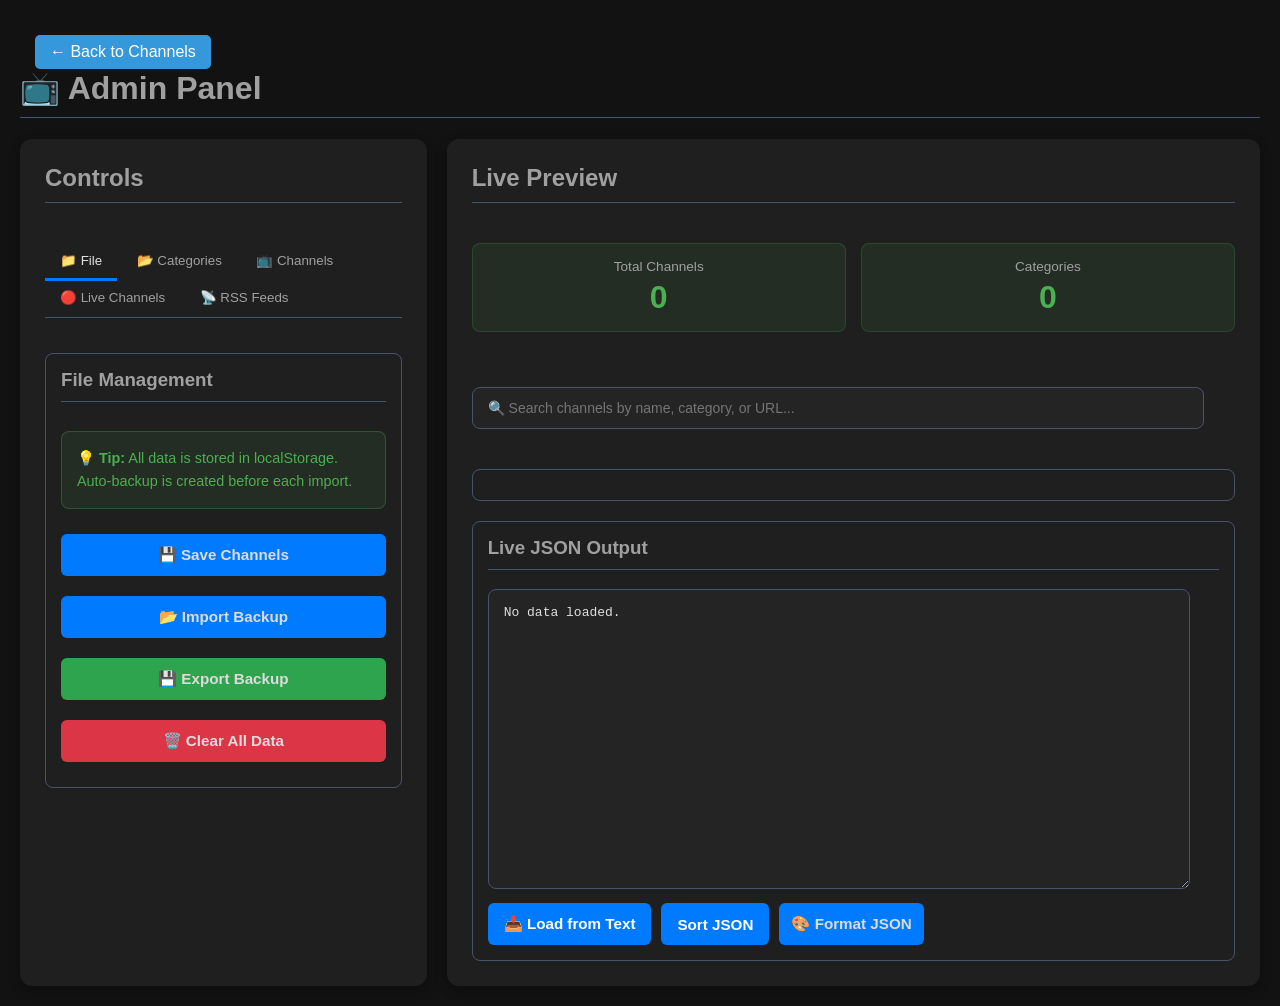
==== commit 688981ad: "Add files via upload" ====
--- a/admin.html
+++ b/admin.html
@@ -5,7 +5,6 @@
   <meta charset="UTF-8" />
   <meta name="viewport" content="width=device-width, initial-scale=1.0" />
   <link rel="stylesheet" href="https://cdnjs.cloudflare.com/ajax/libs/font-awesome/6.5.0/css/all.min.css" />
-
   <title>Live TV Player Admin</title>
   <style>
     :root {
@@ -176,7 +175,6 @@
 
     .channel-item-button i {
       pointer-events: none;
-      /* ensures clicks go to the button */
     }
 
     .file-controls,
@@ -207,6 +205,7 @@
       margin-top: 10px;
     }
 
+    /* 📱 MOBILE OPTIMIZED CHANNEL CARDS */
     .channel-preview-item {
       width: 100%;
       display: flex;
@@ -216,6 +215,40 @@
       padding: 10px;
       border-radius: 8px;
       transition: transform 0.2s ease;
+    }
+
+    /* Mobile optimization for channel cards */
+    @media (max-width: 768px) {
+      .channel-preview-item {
+        flex-direction: column;
+        align-items: flex-start;
+        padding: 12px;
+      }
+
+      .channel-preview-item img {
+        width: 100%;
+        max-width: 120px;
+        height: auto;
+        margin: 0 auto;
+      }
+
+      .channel-preview-item>div:first-of-type {
+        width: 100%;
+        text-align: center;
+        margin: 8px 0;
+      }
+
+      .channel-preview-item .actions {
+        width: 100%;
+        justify-content: center;
+        margin-top: 8px;
+      }
+
+      .channel-item-button {
+        width: 44px;
+        height: 44px;
+        font-size: 1em;
+      }
     }
 
     .category-preview-item {
@@ -607,45 +640,69 @@
 
     .back-button-container {
       padding: 15px 15px 0;
-      /* Add top padding to separate it from the top edge */
     }
 
     .back-button {
-      /* Basic Button Styling */
       display: inline-block;
       padding: 8px 15px;
       background-color: #3498db;
-      /* A blue color */
       color: white;
       text-decoration: none;
-      /* Remove underline from the link */
       border-radius: 5px;
       font-size: 16px;
       transition: background-color 0.2s;
-      /* Smooth hover effect */
     }
 
     .back-button:hover {
       background-color: #2980b9;
-      /* Slightly darker blue on hover */
+    }
+
+    /* 📊 IMPORT SUMMARY MODAL */
+    .summary-item {
+      display: flex;
+      justify-content: space-between;
+      padding: 10px;
+      border-bottom: 1px solid rgba(255, 255, 255, 0.1);
+    }
+
+    .summary-item:last-child {
+      border-bottom: none;
+    }
+
+    .summary-label {
+      color: var(--text-color-secondary);
+    }
+
+    .summary-value {
+      font-weight: bold;
+      color: #4caf50;
+    }
+
+    .summary-grid {
+      display: grid;
+      grid-template-columns: 1fr 1fr;
+      gap: 10px;
+      margin: 15px 0;
+    }
+
+    @media (max-width: 480px) {
+      .summary-grid {
+        grid-template-columns: 1fr;
+      }
     }
   </style>
 </head>
 
 <body>
-
   <div class="back-button-container">
     <a href="index.html" class="back-button">
       &larr; Back to Channels
     </a>
   </div>
-
   <h1>📺 Admin Panel</h1>
-
   <div class="container">
     <div class="controls-panel panel">
       <h2>Controls</h2>
-
       <div class="tab-container">
         <button class="tab-button active" onclick="showTab('tab-file')">
           📁 File
@@ -667,38 +724,22 @@
       <div id="tab-file" class="tab-content active">
         <div class="file-controls">
           <h3>File Management</h3>
-
           <div class="info-box">
             <p>
-              💡 <strong>Tip:</strong> All data is stored in localStorage. Use
-              Export/Import to backup your channels.
+              💡 <strong>Tip:</strong> All data is stored in localStorage. Auto-backup is created before each import.
             </p>
           </div>
-
-          <input type="file" id="fileInput" accept=".json" style="display: none" />
-
-          <button class="btn-soft-green full-width" onclick="loadChannelsFromStorage()">
-            ✎ Edit Channels
-          </button>
 
           <button class="btn-soft-blue full-width" onclick="saveAllChannels()">
             💾 Save Channels
           </button>
 
-          <button class="btn-soft-green full-width" onclick="document.getElementById('fileInput').click();">
-            📂 Import Channels
+          <button class="btn-soft-blue full-width" onclick="importAllChannels()">
+            📂 Import Backup
           </button>
 
-          <button class="btn-soft-blue full-width" onclick="exportChannels()">
-            💾 Export Channels
-          </button>
-
-          <button class="btn-soft-green full-width" onclick="importAllChannels()">
-            📂 Import All Data
-          </button>
-
-          <button class="btn-soft-blue full-width" onclick="saveData()">
-            💾 Export All Data
+          <button class="btn-soft-green full-width" onclick="exportAllData()">
+            💾 Export Backup
           </button>
 
           <button class="btn-soft-red full-width" onclick="clearAllData()">
@@ -707,6 +748,7 @@
         </div>
       </div>
 
+      <!-- Rest of the tabs remain the same -->
       <div id="tab-category" class="tab-content">
         <div id="addCategoryForm">
           <h3>Add/Edit Category</h3>
@@ -725,65 +767,52 @@
           <h3>Add/Edit Channel</h3>
           <form onsubmit="event.preventDefault(); saveChannel()">
             <input type="hidden" id="channelIndex" />
-
             <img id="imagePreview" src="" alt="Channel Image Preview" style="
-                  width: 100px;
-                  height: 100px;
-                  display: none;
-                  object-fit: cover;
-                  border-radius: 8px;
-                  border: 1px solid var(--border-color);
-                " />
-
+                        width: 100px;
+                        height: 100px;
+                        display: none;
+                        object-fit: cover;
+                        border-radius: 8px;
+                        border: 1px solid var(--border-color);
+                        " />
             <label for="displayChannelIndex">Channel Index:</label>
             <input type="text" id="displayChannelIndex" disabled />
-
             <label for="channelName">Channel Name:</label>
             <input type="text" id="channelName" required />
-
             <label for="channelUrl">Channel URL:</label>
             <input type="url" id="channelUrl" required />
-
             <label for="channelImage">Image URL:</label>
             <input type="url" id="channelImage" required />
-
             <label for="channelDescription">Description:</label>
             <input type="text" id="channelDescription" required />
-
             <label for="channelCategory">Category:</label>
             <select id="channelCategory" required></select>
-
             <label for="channelStatus">Live Status:</label>
             <select id="channelStatus" required>
               <option value="false">False</option>
               <option value="true">True</option>
             </select>
-
             <div style="
-                  display: flex;
-                  gap: 10px;
-                  margin-top: 10px;
-                  justify-content: space-between;
-                ">
+                        display: flex;
+                        gap: 10px;
+                        margin-top: 10px;
+                        justify-content: space-between;
+                        ">
               <button class="btn-secondary channel-item-button" type="button" id="prevChannelBtn"
                 onclick="navigateChannel(-1)" title="Previous">
                 <i class="fas fa-arrow-left"></i>
               </button>
-
               <button class="btn-primary channel-item-button" type="submit" title="Save">
                 <i class="fas fa-save"></i>
               </button>
-
               <button class="btn-danger channel-item-button" type="button" onclick="deleteCurrentChannel()"
                 title="Delete">
                 <i class="fas fa-trash"></i>
               </button>
-
               <button class="btn-secondary channel-item-button" type="button" onclick="clearChannelForm()"
                 title="Cancel">
                 <i class="fas fa-times"></i>
               </button>
-
               <button class="btn-secondary channel-item-button" type="button" id="nextChannelBtn"
                 onclick="navigateChannel(1)" title="Next">
                 <i class="fas fa-arrow-right"></i>
@@ -795,29 +824,24 @@
 
       <div id="tab-live" class="tab-content">
         <h3>🔴 Live Channels Editor</h3>
-
         <div class="warning-box">
           <p>
             ⚠️ <strong>Important:</strong> Live channels require a channel_id
             parameter in the URL for YouTube API integration.
           </p>
         </div>
-
         <div class="stats-display">
           <div class="stat-card">
             <div class="stat-label">Total Live Channels</div>
             <div class="stat-value" id="liveChannelsCount">0</div>
           </div>
         </div>
-
         <button class="btn-soft-green full-width" onclick="showLiveEditor()">
           📝 Edit Live Channels
         </button>
-
         <button class="btn-soft-blue full-width" onclick="importLive()">
           📂 Import live.json
         </button>
-
         <button class="btn-soft-green full-width" onclick="exportLive()">
           💾 Export live.json
         </button>
@@ -825,29 +849,24 @@
 
       <div id="tab-feeds" class="tab-content">
         <h3>📡 RSS Feeds Editor</h3>
-
         <div class="info-box">
           <p>
             💡 RSS feeds use YouTube's RSS feed URL format:<br />
             <code>https://www.youtube.com/feeds/videos.xml?channel_id=XXXXX</code>
           </p>
         </div>
-
         <div class="stats-display">
           <div class="stat-card">
             <div class="stat-label">Total RSS Feeds</div>
             <div class="stat-value" id="rssFeedsCount">0</div>
           </div>
         </div>
-
         <button class="btn-soft-blue full-width" onclick="showFeedsEditor()">
           📝 Edit Feeds
         </button>
-
         <button class="btn-soft-blue full-width" onclick="importFeeds()">
           📂 Import feeds.json
         </button>
-
         <button class="btn-soft-green full-width" onclick="exportFeeds()">
           💾 Export feeds.json
         </button>
@@ -856,7 +875,6 @@
 
     <div class="preview-panel panel">
       <h2>Live Preview</h2>
-
       <div class="stats-display">
         <div class="stat-card">
           <div class="stat-label">Total Channels</div>
@@ -867,49 +885,46 @@
           <div class="stat-value" id="totalCategoriesCount">0</div>
         </div>
       </div>
-
       <div class="search-container" style="position: relative; margin: 20px 0">
         <input type="text" id="searchInput" placeholder="🔍 Search channels by name, category, or URL..."
           oninput="toggleClearButton(); searchChannels();" style="
-              width: 96%;
-              padding: 12px 35px 12px 15px;
-              border-radius: 8px;
-              border: 1px solid var(--border-color);
-              background-color: var(--bg-color-light);
-              color: var(--text-color-primary);
-              font-size: 14px;
-            " />
+                  width: 96%;
+                  padding: 12px 35px 12px 15px;
+                  border-radius: 8px;
+                  border: 1px solid var(--border-color);
+                  background-color: var(--bg-color-light);
+                  color: var(--text-color-primary);
+                  font-size: 14px;
+                  " />
         <button id="clearBtn" onclick="clearSearch()" style="
-              position: absolute;
-              right: 15px;
-              top: 50%;
-              transform: translateY(-50%);
-              border: none;
-              background: none;
-              font-size: 16px;
-              color: var(--text-color-secondary);
-              cursor: pointer;
-              display: none;
-            ">
+                  position: absolute;
+                  right: 15px;
+                  top: 50%;
+                  transform: translateY(-50%);
+                  border: none;
+                  background: none;
+                  font-size: 16px;
+                  color: var(--text-color-secondary);
+                  cursor: pointer;
+                  display: none;
+                  ">
           ✕
         </button>
       </div>
-
       <div class="visual-preview">
         <div id="channelListPreview"></div>
       </div>
-
       <div class="json-preview">
         <h3>Live JSON Output</h3>
         <textarea id="jsonOutput" rows="20" style="
-              width: 96%;
-              height: 300px;
-              padding: 15px;
-              border-radius: 8px;
-              border: 1px solid var(--border-color);
-              background-color: var(--bg-color-light);
-              color: var(--text-color-primary);
-            "></textarea>
+                  width: 96%;
+                  height: 300px;
+                  padding: 15px;
+                  border-radius: 8px;
+                  border: 1px solid var(--border-color);
+                  background-color: var(--bg-color-light);
+                  color: var(--text-color-primary);
+                  "></textarea>
         <div style="margin-top: 10px; display: flex; gap: 10px; flex-wrap: wrap">
           <button class="btn-primary" onclick="loadDataFromTextarea()">
             📥 Load from Text
@@ -923,6 +938,23 @@
     </div>
   </div>
 
+  <!-- Import Summary Modal -->
+  <div id="importSummaryModal" class="modal">
+    <div class="modal-content">
+      <h2>📊 Import Summary</h2>
+      <div id="importSummaryContent"></div>
+      <div class="modal-actions">
+        <button class="btn-soft-green" onclick="confirmImport()">
+          ✅ Confirm Import
+        </button>
+        <button class="btn-secondary" onclick="closeImportSummary()">
+          Cancel
+        </button>
+      </div>
+    </div>
+  </div>
+
+  <!-- Existing Modals -->
   <div id="liveEditorModal" class="modal">
     <div class="modal-content">
       <h2>🔴 Edit Live Channels</h2>
@@ -970,6 +1002,7 @@
     let liveChannelsData = [];
     let rssFeedsData = [];
     let hasUnsavedChanges = false;
+    let pendingImportData = null; // For import confirmation
 
     const STORAGE_KEYS = {
       channels: "allChannelsData",
@@ -990,27 +1023,17 @@
     function initElements() {
       els.fileInput = document.getElementById("fileInput");
       els.jsonOutput = document.getElementById("jsonOutput");
-      els.categoryListPreview = document.getElementById(
-        "categoryListPreview"
-      );
+      els.categoryListPreview = document.getElementById("categoryListPreview");
       els.channelListPreview = document.getElementById("channelListPreview");
-      els.channelForm = document
-        .getElementById("addChannelForm")
-        .querySelector("form");
+      els.channelForm = document.getElementById("addChannelForm").querySelector("form");
       els.imagePreview = document.getElementById("imagePreview");
       els.channelImageInput = document.getElementById("channelImage");
 
-      els.fileInput.addEventListener("change", loadDataFromFile);
       els.channelImageInput.addEventListener("input", handleImagePreview);
 
-      const formInputs = els.channelForm.querySelectorAll(
-        "input, select, textarea"
-      );
+      const formInputs = els.channelForm.querySelectorAll("input, select, textarea");
       formInputs.forEach((input) => {
-        if (
-          input.id !== "channelIndex" &&
-          input.id !== "displayChannelIndex"
-        ) {
+        if (input.id !== "channelIndex" && input.id !== "displayChannelIndex") {
           input.addEventListener("input", markFormAsChanged);
         }
       });
@@ -1072,15 +1095,12 @@
       }
 
       categoriesData = [...new Set(channelsData.map((c) => c.category))];
-
       hasUnsavedChanges = false;
       updateSaveButtonState();
     }
 
     function checkForUnsavedChanges() {
       const storedChannels = localStorage.getItem(STORAGE_KEYS.channels);
-
-      // Create normalized versions for comparison
       const currentDataCopy = JSON.parse(JSON.stringify(channelsData));
       currentDataCopy.forEach((ch) => delete ch.number);
 
@@ -1095,9 +1115,7 @@
     }
 
     function updateSaveButtonState() {
-      const saveBtn = document.querySelector(
-        '.btn-soft-blue[onclick="saveAllChannels()"]'
-      );
+      const saveBtn = document.querySelector('.btn-soft-blue[onclick="saveAllChannels()"]');
       if (hasUnsavedChanges) {
         saveBtn.classList.add("btn-pulse");
         saveBtn.innerHTML = "💾 Save Channels *";
@@ -1116,32 +1134,255 @@
       sortChannelsByCategories();
       assignChannelNumbers();
 
-      localStorage.setItem(
-        STORAGE_KEYS.channels,
-        JSON.stringify(channelsData)
-      );
+      localStorage.setItem(STORAGE_KEYS.channels, JSON.stringify(channelsData));
       hasUnsavedChanges = false;
       updateSaveButtonState();
-      showNotification(
-        `✅ ${channelsData.length} channels saved to localStorage!`,
-        "success"
-      );
-    }
+      showNotification(`✅ ${channelsData.length} channels saved to localStorage!`, "success");
+    }
+
+    // ============================================
+    // AUTO-BACKUP FUNCTION
+    // ============================================
+    function createAutoBackup() {
+      try {
+        const data = {
+          version: "1.0.0",
+          exportDate: new Date().toISOString(),
+          autoBackup: true,
+          channels: channelsData || [],
+          live: liveChannelsData || [],
+          feeds: rssFeedsData || [],
+        };
+
+        const blob = new Blob([JSON.stringify(data, null, 2)], { type: 'application/json' });
+        const url = URL.createObjectURL(blob);
+        const a = document.createElement('a');
+        a.href = url;
+        a.download = `admin-auto-backup-${Date.now()}.json`;
+        document.body.appendChild(a);
+        a.click();
+        document.body.removeChild(a);
+        URL.revokeObjectURL(url);
+
+        console.log('✅ Auto-backup created');
+        return true;
+      } catch (error) {
+        console.error('❌ Auto-backup failed:', error);
+        return false;
+      }
+    }
+
+    // ============================================
+    // IMPORT WITH SUMMARY
+    // ============================================
+    function importAllChannels() {
+      const input = document.createElement("input");
+      input.type = "file";
+      input.accept = ".json";
+
+      input.onchange = (e) => {
+        const file = e.target.files[0];
+        if (!file) return;
+
+        const reader = new FileReader();
+        reader.onload = (event) => {
+          try {
+            const importedData = JSON.parse(event.target.result);
+            
+            // Validate and prepare data
+            let importChannels = [];
+            let importLive = [];
+            let importFeeds = [];
+
+            if (importedData.channels && importedData.version) {
+              importChannels = importedData.channels || [];
+              importLive = importedData.live || [];
+              importFeeds = importedData.feeds || [];
+            } else if (Array.isArray(importedData)) {
+              importChannels = importedData;
+            } else {
+              showNotification("Invalid file format!", "error");
+              return;
+            }
+
+            // Store pending import data
+            pendingImportData = {
+              channels: importChannels,
+              live: importLive,
+              feeds: importFeeds,
+              exportDate: importedData.exportDate,
+              version: importedData.version
+            };
+
+            // Show summary modal
+            showImportSummary(pendingImportData);
+
+          } catch (error) {
+            console.error("Import error:", error);
+            showNotification("Failed to import channels!", "error");
+          }
+        };
+
+        reader.readAsText(file);
+      };
+
+      input.click();
+    }
+
+    function showImportSummary(data) {
+      const modal = document.getElementById("importSummaryModal");
+      const content = document.getElementById("importSummaryContent");
+
+      const exportDate = data.exportDate ? new Date(data.exportDate).toLocaleString() : 'Unknown';
+      const channelCount = data.channels?.length || 0;
+      const liveCount = data.live?.length || 0;
+      const feedsCount = data.feeds?.length || 0;
+
+      // Current data counts
+      const currentChannels = channelsData.length;
+      const currentLive = liveChannelsData.length;
+      const currentFeeds = rssFeedsData.length;
+
+      content.innerHTML = `
+        <div class="info-box">
+          <p><strong>📅 Backup Information</strong></p>
+          <p>Export Date: ${exportDate}</p>
+          ${data.version ? `<p>Version: ${data.version}</p>` : ''}
+        </div>
+
+        <div class="warning-box">
+          <p>
+            <i class="fas fa-exclamation-triangle"></i>
+            <strong>Warning:</strong> This will replace your current data!
+          </p>
+          <p style="margin-top: 8px;">
+            An automatic backup will be created before importing.
+          </p>
+        </div>
+
+        <h3 style="margin-top: 20px;">Import Summary</h3>
+        <div class="summary-grid">
+          <div class="stat-card">
+            <div class="stat-label">📺 Channels</div>
+            <div class="stat-value">${currentChannels} → ${channelCount}</div>
+          </div>
+          <div class="stat-card">
+            <div class="stat-label">🔴 Live Channels</div>
+            <div class="stat-value">${currentLive} → ${liveCount}</div>
+          </div>
+          <div class="stat-card">
+            <div class="stat-label">📡 RSS Feeds</div>
+            <div class="stat-value">${currentFeeds} → ${feedsCount}</div>
+          </div>
+          <div class="stat-card">
+            <div class="stat-label">📂 Categories</div>
+            <div class="stat-value">${categoriesData.length} → ${[...new Set(data.channels.map(c => c.category))].length}</div>
+          </div>
+        </div>
+
+        <div style="margin-top: 15px; padding: 12px; background: rgba(33, 150, 243, 0.1); border-radius: 8px; border: 1px solid rgba(33, 150, 243, 0.3);">
+          <p style="margin: 0; color: #64B5F6; font-size: 14px;">
+            <i class="fas fa-info-circle"></i>
+            Total items to import: <strong>${channelCount + liveCount + feedsCount}</strong>
+          </p>
+        </div>
+      `;
+
+      modal.classList.add("active");
+    }
+
+    function closeImportSummary() {
+      document.getElementById("importSummaryModal").classList.remove("active");
+      pendingImportData = null;
+    }
+
+    function confirmImport() {
+      if (!pendingImportData) {
+        showNotification("No import data found!", "error");
+        return;
+      }
+
+      // Create auto-backup
+      console.log('📦 Creating automatic backup before import...');
+      createAutoBackup();
+
+      // Perform import
+      channelsData = pendingImportData.channels || [];
+      liveChannelsData = pendingImportData.live || [];
+      rssFeedsData = pendingImportData.feeds || [];
+
+      // Save to localStorage
+      localStorage.setItem(STORAGE_KEYS.channels, JSON.stringify(channelsData));
+      localStorage.setItem(STORAGE_KEYS.live, JSON.stringify(liveChannelsData));
+      localStorage.setItem(STORAGE_KEYS.feeds, JSON.stringify(rssFeedsData));
+
+      // Update UI
+      categoriesData = [...new Set(channelsData.map((c) => c.category))];
+      renderUI();
+      updateStats();
+
+      closeImportSummary();
+      showNotification("✅ All data imported successfully!", "success");
+      pendingImportData = null;
+    }
+
+    // ============================================
+    // EXPORT FUNCTION (Simplified)
+    // ============================================
+    function exportAllData() {
+      if (channelsData.length === 0) {
+        showNotification("No channels to export!", "warning");
+        return;
+      }
+
+      sortChannelsByCategories();
+      assignChannelNumbers();
+
+      const exportData = {
+        channels: channelsData,
+        live: liveChannelsData,
+        feeds: rssFeedsData,
+        exportDate: new Date().toISOString(),
+        version: "1.0",
+      };
+
+      downloadJSON(exportData, `admin-backup-${Date.now()}.json`);
+      showNotification("💾 Backup exported successfully!", "success");
+    }
+
+    function clearAllData() {
+      if (!confirm("⚠️ This will delete ALL data (channels, categories, live channels, RSS feeds). Are you sure?")) {
+        return;
+      }
+
+      // Create backup before clearing
+      createAutoBackup();
+
+      channelsData = [];
+      categoriesData = [];
+      liveChannelsData = [];
+      rssFeedsData = [];
+
+      localStorage.removeItem(STORAGE_KEYS.channels);
+      localStorage.removeItem(STORAGE_KEYS.live);
+      localStorage.removeItem(STORAGE_KEYS.feeds);
+
+      renderUI();
+      showNotification("🗑️ All data cleared!", "success");
+    }
+
+    // ============================================
+    // REST OF THE FUNCTIONS (Keep existing)
+    // ============================================
 
     function saveLiveToStorage() {
       if (liveChannelsData.length === 0) {
         showNotification("No live channels to save!", "warning");
         return;
       }
-      localStorage.setItem(
-        STORAGE_KEYS.live,
-        JSON.stringify(liveChannelsData)
-      );
+      localStorage.setItem(STORAGE_KEYS.live, JSON.stringify(liveChannelsData));
       updateStats();
-      showNotification(
-        `✅ ${liveChannelsData.length} live channels saved!`,
-        "success"
-      );
+      showNotification(`✅ ${liveChannelsData.length} live channels saved!`, "success");
     }
 
     function saveFeedsToStorage() {
@@ -1151,91 +1392,7 @@
       }
       localStorage.setItem(STORAGE_KEYS.feeds, JSON.stringify(rssFeedsData));
       updateStats();
-      showNotification(
-        `✅ ${rssFeedsData.length} RSS feeds saved!`,
-        "success"
-      );
-    }
-
-    function loadChannelsFromStorage() {
-      const storedData = localStorage.getItem(STORAGE_KEYS.channels);
-      if (!storedData) {
-        showNotification("No channels found in localStorage.", "warning");
-        return;
-      }
-      try {
-        let parsedData = JSON.parse(storedData);
-        if (Array.isArray(parsedData)) {
-          parsedData.forEach((channel) => delete channel.number);
-        }
-        channelsData = parsedData;
-        categoriesData = [...new Set(channelsData.map((c) => c.category))];
-        sortChannelsByCategories();
-        renderUI();
-        showNotification(
-          "✅ Channels loaded from localStorage successfully!",
-          "success"
-        );
-        showTab("tab-channel");
-      } catch (e) {
-        console.error(e);
-        showNotification(
-          "Failed to parse channels data from localStorage.",
-          "error"
-        );
-      }
-    }
-
-    function clearAllData() {
-      if (
-        !confirm(
-          "⚠️ This will delete ALL data (channels, categories, live channels, RSS feeds). Are you sure?"
-        )
-      ) {
-        return;
-      }
-
-      channelsData = [];
-      categoriesData = [];
-      liveChannelsData = [];
-      rssFeedsData = [];
-
-      localStorage.removeItem(STORAGE_KEYS.channels);
-      localStorage.removeItem(STORAGE_KEYS.live);
-      localStorage.removeItem(STORAGE_KEYS.feeds);
-
-      renderUI();
-      showNotification("🗑️ All data cleared!", "success");
-    }
-
-    function loadDataFromFile() {
-      const file = els.fileInput.files[0];
-      if (!file) return;
-      const reader = new FileReader();
-      reader.onload = (e) => {
-        try {
-          const parsedData = JSON.parse(e.target.result);
-          if (Array.isArray(parsedData)) {
-            channelsData = parsedData;
-            channelsData.forEach((ch) => delete ch.number);
-          } else if (parsedData.channels) {
-            channelsData = parsedData.channels;
-            channelsData.forEach((ch) => delete ch.number);
-          }
-          categoriesData = [...new Set(channelsData.map((c) => c.category))];
-          renderUI();
-          showNotification(
-            "✅ Data loaded successfully from file!",
-            "success"
-          );
-        } catch (e) {
-          showNotification(
-            "Invalid JSON format. Please check your file.",
-            "error"
-          );
-        }
-      };
-      reader.readAsText(file);
+      showNotification(`✅ ${rssFeedsData.length} RSS feeds saved!`, "success");
     }
 
     function loadDataFromTextarea() {
@@ -1254,102 +1411,9 @@
         renderUI();
         showNotification("✅ Data loaded from JSON successfully!", "success");
       } catch (e) {
-        showNotification(
-          "Invalid JSON format. Please check your data.",
-          "error"
-        );
+        showNotification("Invalid JSON format. Please check your data.", "error");
         console.error(e);
       }
-    }
-
-    function saveData() {
-      if (channelsData.length === 0) {
-        showNotification("No channels to export!", "warning");
-        return;
-      }
-
-      sortChannelsByCategories();
-      assignChannelNumbers();
-
-      const exportData = {
-        channels: channelsData,
-        live: liveChannelsData,
-        feeds: rssFeedsData,
-        exportDate: new Date().toISOString(),
-        version: "1.0",
-      };
-
-      downloadJSON(exportData, "all-channels.json");
-      showNotification("💾 All channels exported!", "success");
-    }
-
-    function exportChannels() {
-      if (channelsData.length === 0) {
-        showNotification("No channels to export!", "warning");
-        return;
-      }
-
-      sortChannelsByCategories();
-      assignChannelNumbers();
-
-      downloadJSON(channelsData, "channels.json");
-      showNotification("💾 channels.json exported!", "success");
-    }
-
-    function importAllChannels() {
-      const input = document.createElement("input");
-      input.type = "file";
-      input.accept = ".json";
-
-      input.onchange = (e) => {
-        const file = e.target.files[0];
-        if (!file) return;
-
-        const reader = new FileReader();
-        reader.onload = (event) => {
-          try {
-            const importedData = JSON.parse(event.target.result);
-
-            if (importedData.channels && importedData.version) {
-              channelsData = importedData.channels || [];
-              liveChannelsData = importedData.live || [];
-              rssFeedsData = importedData.feeds || [];
-            } else if (Array.isArray(importedData)) {
-              channelsData = importedData;
-            } else {
-              showNotification("Invalid file format!", "error");
-              return;
-            }
-
-            localStorage.setItem(
-              STORAGE_KEYS.channels,
-              JSON.stringify(channelsData)
-            );
-            localStorage.setItem(
-              STORAGE_KEYS.live,
-              JSON.stringify(liveChannelsData)
-            );
-            localStorage.setItem(
-              STORAGE_KEYS.feeds,
-              JSON.stringify(rssFeedsData)
-            );
-
-            renderUI();
-            updateStats();
-            showNotification(
-              "✅ All channels imported successfully!",
-              "success"
-            );
-          } catch (error) {
-            console.error("Import error:", error);
-            showNotification("Failed to import channels!", "error");
-          }
-        };
-
-        reader.readAsText(file);
-      };
-
-      input.click();
     }
 
     function importLive() {
@@ -1359,10 +1423,7 @@
           return;
         }
         liveChannelsData = data;
-        localStorage.setItem(
-          STORAGE_KEYS.live,
-          JSON.stringify(liveChannelsData)
-        );
+        localStorage.setItem(STORAGE_KEYS.live, JSON.stringify(liveChannelsData));
         renderUI();
         updateStats();
         showNotification("✅ live.json imported successfully!", "success");
@@ -1376,10 +1437,7 @@
           return;
         }
         rssFeedsData = data;
-        localStorage.setItem(
-          STORAGE_KEYS.feeds,
-          JSON.stringify(rssFeedsData)
-        );
+        localStorage.setItem(STORAGE_KEYS.feeds, JSON.stringify(rssFeedsData));
         renderUI();
         updateStats();
         showNotification("✅ feeds.json imported successfully!", "success");
@@ -1543,36 +1601,28 @@
         const item = document.createElement("div");
         item.className = "category-preview-item";
         item.innerHTML = `
-      <span>${cat}</span>
-      <div class="actions">
-        <button class="btn-secondary channel-item-button" onclick="moveCategoryUp(${index})" title="Move Up">
-          <i class="fas fa-arrow-up"></i>
-        </button>
-        <button class="btn-secondary channel-item-button" onclick="moveCategoryDown(${index})" title="Move Down">
-          <i class="fas fa-arrow-down"></i>
-        </button>
-        <button class="btn-secondary channel-item-button" onclick="editCategoryPrompt('${cat.replace(
-          /'/g,
-          "\\'"
-        )}')" title="Edit">
-          <i class="fas fa-edit"></i>
-        </button>
-        <button class="btn-danger channel-item-button" onclick="deleteCategory('${cat.replace(
-          /'/g,
-          "\\'"
-        )}')" title="Delete">
-          <i class="fas fa-trash"></i>
-        </button>
-      </div>
-    `;
+           <span>${cat}</span>
+           <div class="actions">
+             <button class="btn-secondary channel-item-button" onclick="moveCategoryUp(${index})" title="Move Up">
+               <i class="fas fa-arrow-up"></i>
+             </button>
+             <button class="btn-secondary channel-item-button" onclick="moveCategoryDown(${index})" title="Move Down">
+               <i class="fas fa-arrow-down"></i>
+             </button>
+             <button class="btn-secondary channel-item-button" onclick="editCategoryPrompt('${cat.replace(/'/g, "\\'")})" title="Edit">
+               <i class="fas fa-edit"></i>
+             </button>
+             <button class="btn-danger channel-item-button" onclick="deleteCategory('${cat.replace(/'/g, "\\'")}'" title="Delete">
+               <i class="fas fa-trash"></i>
+             </button>
+           </div>
+         `;
         els.categoryListPreview.appendChild(item);
       });
     }
 
     function addCategory() {
-      const newCategoryName = document
-        .getElementById("newCategoryName")
-        .value.trim();
+      const newCategoryName = document.getElementById("newCategoryName").value.trim();
       if (!newCategoryName) return;
       if (categoriesData.includes(newCategoryName)) {
         showNotification("Category already exists!", "warning");
@@ -1585,17 +1635,11 @@
     }
 
     function editCategoryPrompt(oldCategoryName) {
-      const newCategoryName = prompt(
-        `Enter a new name for the category "${oldCategoryName}":`,
-        oldCategoryName
-      );
+      const newCategoryName = prompt(`Enter a new name for the category "${oldCategoryName}":`, oldCategoryName);
       if (newCategoryName === null || newCategoryName.trim() === "") return;
 
       const trimmedNewName = newCategoryName.trim();
-      if (
-        categoriesData.includes(trimmedNewName) &&
-        trimmedNewName !== oldCategoryName
-      ) {
+      if (categoriesData.includes(trimmedNewName) && trimmedNewName !== oldCategoryName) {
         showNotification("This category name already exists!", "warning");
         return;
       }
@@ -1616,15 +1660,9 @@
     }
 
     function deleteCategory(categoryName) {
-      if (
-        confirm(
-          `Are you sure you want to delete the category "${categoryName}" and all its channels?`
-        )
-      ) {
+      if (confirm(`Are you sure you want to delete the category "${categoryName}" and all its channels?`)) {
         categoriesData = categoriesData.filter((cat) => cat !== categoryName);
-        channelsData = channelsData.filter(
-          (c) => c.category !== categoryName
-        );
+        channelsData = channelsData.filter((c) => c.category !== categoryName);
         renderUI();
         showNotification("🗑️ Category deleted!", "success");
       }
@@ -1632,10 +1670,7 @@
 
     function moveCategoryUp(index) {
       if (index > 0) {
-        [categoriesData[index - 1], categoriesData[index]] = [
-          categoriesData[index],
-          categoriesData[index - 1],
-        ];
+        [categoriesData[index - 1], categoriesData[index]] = [categoriesData[index], categoriesData[index - 1]];
         sortChannelsByCategories();
         renderUI();
       }
@@ -1643,10 +1678,7 @@
 
     function moveCategoryDown(index) {
       if (index < categoriesData.length - 1) {
-        [categoriesData[index + 1], categoriesData[index]] = [
-          categoriesData[index],
-          categoriesData[index + 1],
-        ];
+        [categoriesData[index + 1], categoriesData[index]] = [categoriesData[index], categoriesData[index + 1]];
         sortChannelsByCategories();
         renderUI();
       }
@@ -1672,49 +1704,29 @@
 
     function moveChannelUp(index) {
       if (index > 0) {
-        if (
-          channelsData[index].category === channelsData[index - 1].category
-        ) {
-          [channelsData[index - 1], channelsData[index]] = [
-            channelsData[index],
-            channelsData[index - 1],
-          ];
+        if (channelsData[index].category === channelsData[index - 1].category) {
+          [channelsData[index - 1], channelsData[index]] = [channelsData[index], channelsData[index - 1]];
           renderUI();
         } else {
-          showNotification(
-            "Cannot move channel above its category boundary.",
-            "warning"
-          );
+          showNotification("Cannot move channel above its category boundary.", "warning");
         }
       }
     }
 
     function moveChannelDown(index) {
       if (index < channelsData.length - 1) {
-        if (
-          channelsData[index].category === channelsData[index + 1].category
-        ) {
-          [channelsData[index + 1], channelsData[index]] = [
-            channelsData[index],
-            channelsData[index + 1],
-          ];
+        if (channelsData[index].category === channelsData[index + 1].category) {
+          [channelsData[index + 1], channelsData[index]] = [channelsData[index], channelsData[index + 1]];
           renderUI();
         } else {
-          showNotification(
-            "Cannot move channel below its category boundary.",
-            "warning"
-          );
+          showNotification("Cannot move channel below its category boundary.", "warning");
         }
       }
     }
 
     function sortChannelsByName(category) {
-      const channelsInCategory = channelsData.filter(
-        (c) => c.category === category
-      );
-      const otherChannels = channelsData.filter(
-        (c) => c.category !== category
-      );
+      const channelsInCategory = channelsData.filter((c) => c.category === category);
+      const otherChannels = channelsData.filter((c) => c.category !== category);
 
       channelsInCategory.sort((a, b) => a.name.localeCompare(b.name));
 
@@ -1723,9 +1735,7 @@
         if (cat === category) {
           newChannelsData.push(...channelsInCategory);
         } else {
-          newChannelsData.push(
-            ...channelsData.filter((c) => c.category === cat)
-          );
+          newChannelsData.push(...channelsData.filter((c) => c.category === cat));
         }
       });
 
@@ -1739,56 +1749,43 @@
       categoriesData.forEach((category) => {
         const categorySection = document.createElement("div");
         categorySection.innerHTML = `
-  <div style="display: flex; justify-content: space-between; align-items: center;">
-    <h3>${category}</h3>
-    <button class="btn-secondary" onclick="sortChannelsByName('${category.replace(
-          /'/g,
-          "\\'"
-        )}')" title="Sort A-Z">
-      <i class="fas fa-sort-alpha-down"></i>
-    </button>
-  </div>
-  <div class="channel-list-category"></div>
-`;
+         <div style="display: flex; justify-content: space-between; align-items: center;">
+         <h3>${category}</h3>
+         <button class="btn-secondary" onclick="sortChannelsByName('${category.replace(/'/g, "\\'")}'" title="Sort A-Z">
+           <i class="fas fa-sort-alpha-down"></i>
+         </button>
+         </div>
+         <div class="channel-list-category"></div>
+         `;
 
         els.channelListPreview.appendChild(categorySection);
 
-        const channelsInCategory = channelsData.filter(
-          (c) => c.category === category
-        );
-        const categoryChannelContainer = categorySection.querySelector(
-          ".channel-list-category"
-        );
+        const channelsInCategory = channelsData.filter((c) => c.category === category);
+        const categoryChannelContainer = categorySection.querySelector(".channel-list-category");
 
         channelsInCategory.forEach((channel) => {
           const index = channelsData.indexOf(channel);
           const item = document.createElement("div");
           item.className = "channel-preview-item";
-          const liveIndicator =
-            channel.isLive === true || channel.isLive === "true" ? " 🔴" : "";
+          const liveIndicator = channel.isLive === true || channel.isLive === "true" ? " 🔴" : "";
           item.innerHTML = `
-              <img src="${channel.image || "placeholder.png"}" alt="${channel.name
-            } logo">
-              <div>
-                <strong>${channel.name}${liveIndicator}</strong><br>
-                <small>${channel.category}</small>
-              </div>
-              <div class="actions">
-<button class="btn-secondary channel-item-button" onclick="moveChannelUp(${index})" title="Move Up">
-  <i class="fas fa-arrow-up"></i>
-</button>
-
-<button class="btn-secondary channel-item-button" onclick="moveChannelDown(${index})" title="Move Down">
-  <i class="fas fa-arrow-down"></i>
-</button>
-
-<button class="btn-secondary channel-item-button" onclick="editChannel(${index})" title="Edit">
-  <i class="fas fa-edit"></i>
-</button>
-
-
-              </div>
-            `;
+                   <img src="${channel.image || "placeholder.png"}" alt="${channel.name} logo">
+                   <div>
+                     <strong>${channel.name}${liveIndicator}</strong><br>
+                     <small>${channel.category}</small>
+                   </div>
+                   <div class="actions">
+                     <button class="btn-secondary channel-item-button" onclick="moveChannelUp(${index})" title="Move Up">
+                       <i class="fas fa-arrow-up"></i>
+                     </button>
+                     <button class="btn-secondary channel-item-button" onclick="moveChannelDown(${index})" title="Move Down">
+                       <i class="fas fa-arrow-down"></i>
+                     </button>
+                     <button class="btn-secondary channel-item-button" onclick="editChannel(${index})" title="Edit">
+                       <i class="fas fa-edit"></i>
+                     </button>
+                   </div>
+                 `;
           categoryChannelContainer.appendChild(item);
         });
       });
@@ -1799,12 +1796,8 @@
       const name = document.getElementById("channelName").value.trim();
       const image = document.getElementById("channelImage").value.trim();
       const url = document.getElementById("channelUrl").value.trim();
-      const description = document
-        .getElementById("channelDescription")
-        .value.trim();
-      const isLiveString = document
-        .getElementById("channelStatus")
-        .value.trim();
+      const description = document.getElementById("channelDescription").value.trim();
+      const isLiveString = document.getElementById("channelStatus").value.trim();
       const isLive = isLiveString === "true";
       const category = document.getElementById("channelCategory").value;
 
@@ -1849,16 +1842,12 @@
       const channel = channelsData[index];
 
       document.getElementById("channelIndex").value = index;
-      document.getElementById("displayChannelIndex").value =
-        parseInt(index) + 1;
+      document.getElementById("displayChannelIndex").value = parseInt(index) + 1;
       document.getElementById("channelName").value = channel.name;
       document.getElementById("channelUrl").value = channel.url;
       document.getElementById("channelImage").value = channel.image;
-      document.getElementById("channelDescription").value =
-        channel.description;
-      document.getElementById("channelStatus").value = channel.isLive
-        ? "true"
-        : "false";
+      document.getElementById("channelDescription").value = channel.description;
+      document.getElementById("channelStatus").value = channel.isLive ? "true" : "false";
 
       trackOriginalChannelData(channel);
 
@@ -1869,9 +1858,7 @@
 
       showTab("tab-channel");
 
-      document
-        .getElementById("tab-channel")
-        .scrollIntoView({ behavior: "smooth", block: "center" });
+      document.getElementById("tab-channel").scrollIntoView({ behavior: "smooth", block: "center" });
 
       updateNavigationButtons(index);
       els.channelForm.classList.remove("form-changed");
@@ -1879,16 +1866,12 @@
 
     function navigateChannel(direction) {
       if (isFormDirty()) {
-        const confirmSave = confirm(
-          "You have unsaved changes. Do you want to save the current channel before moving?"
-        );
+        const confirmSave = confirm("You have unsaved changes. Do you want to save the current channel before moving?");
 
         if (confirmSave) {
           saveChannel();
           setTimeout(() => {
-            const currentIndex = parseInt(
-              document.getElementById("channelIndex").value
-            );
+            const currentIndex = parseInt(document.getElementById("channelIndex").value);
             const newIndex = currentIndex + direction;
             if (newIndex >= 0 && newIndex < channelsData.length) {
               editChannel(newIndex);
@@ -1930,9 +1913,7 @@
         name: document.getElementById("channelName").value.trim(),
         url: document.getElementById("channelUrl").value.trim(),
         image: document.getElementById("channelImage").value.trim(),
-        description: document
-          .getElementById("channelDescription")
-          .value.trim(),
+        description: document.getElementById("channelDescription").value.trim(),
         category: document.getElementById("channelCategory").value,
         isLive: document.getElementById("channelStatus").value === "true",
       };
@@ -1957,8 +1938,7 @@
       }
 
       if (nextBtn) {
-        nextBtn.disabled =
-          currentIndex >= totalChannels - 1 || totalChannels === 0;
+        nextBtn.disabled = currentIndex >= totalChannels - 1 || totalChannels === 0;
       }
     }
 
@@ -1966,19 +1946,14 @@
       const indexValue = document.getElementById("channelIndex").value;
 
       if (indexValue === "" || isNaN(parseInt(indexValue))) {
-        showNotification(
-          "No channel is currently loaded for deletion.",
-          "warning"
-        );
+        showNotification("No channel is currently loaded for deletion.", "warning");
         return;
       }
 
       const actualIndex = parseInt(indexValue);
       const channelName = document.getElementById("channelName").value;
 
-      const confirmDeletion = confirm(
-        `Are you sure you want to permanently delete the channel: "${channelName}"?`
-      );
+      const confirmDeletion = confirm(`Are you sure you want to permanently delete the channel: "${channelName}"?`);
 
       if (!confirmDeletion) return;
 
@@ -2014,9 +1989,7 @@
       renderChannelPreview();
       updateJsonOutput();
       updateStats();
-      updateNavigationButtons(
-        parseInt(document.getElementById("channelIndex").value)
-      );
+      updateNavigationButtons(parseInt(document.getElementById("channelIndex").value));
       checkForUnsavedChanges();
     }
 
@@ -2029,14 +2002,10 @@
     }
 
     function updateStats() {
-      document.getElementById("totalChannelsCount").textContent =
-        channelsData.length;
-      document.getElementById("totalCategoriesCount").textContent =
-        categoriesData.length;
-      document.getElementById("liveChannelsCount").textContent =
-        liveChannelsData.length;
-      document.getElementById("rssFeedsCount").textContent =
-        rssFeedsData.length;
+      document.getElementById("totalChannelsCount").textContent = channelsData.length;
+      document.getElementById("totalCategoriesCount").textContent = categoriesData.length;
+      document.getElementById("liveChannelsCount").textContent = liveChannelsData.length;
+      document.getElementById("rssFeedsCount").textContent = rssFeedsData.length;
     }
 
     function sortJson() {
@@ -2067,9 +2036,7 @@
       tabs.forEach((tab) => tab.classList.remove("active"));
       buttons.forEach((button) => button.classList.remove("active"));
       document.getElementById(tabId).classList.add("active");
-      document
-        .querySelector(`[onclick="showTab('${tabId}')"]`)
-        .classList.add("active");
+      document.querySelector(`[onclick="showTab('${tabId}')"]`).classList.add("active");
     }
 
     function showNotification(message, type = "success") {
@@ -2085,23 +2052,20 @@
       }, 4000);
     }
 
-    document
-      .getElementById("liveEditorModal")
-      .addEventListener("click", function (e) {
-        if (e.target === this) closeLiveEditor();
-      });
-
-    document
-      .getElementById("feedsEditorModal")
-      .addEventListener("click", function (e) {
-        if (e.target === this) closeFeedsEditor();
-      });
+    document.getElementById("liveEditorModal").addEventListener("click", function (e) {
+      if (e.target === this) closeLiveEditor();
+    });
+
+    document.getElementById("feedsEditorModal").addEventListener("click", function (e) {
+      if (e.target === this) closeFeedsEditor();
+    });
+
+    document.getElementById("importSummaryModal").addEventListener("click", function (e) {
+      if (e.target === this) closeImportSummary();
+    });
 
     function searchChannels() {
-      const searchTerm = document
-        .getElementById("searchInput")
-        .value.toLowerCase()
-        .trim();
+      const searchTerm = document.getElementById("searchInput").value.toLowerCase().trim();
 
       if (searchTerm === "") {
         renderUI();
@@ -2113,11 +2077,7 @@
         const category = (channel.category || "").toLowerCase();
         const url = (channel.url || "").toLowerCase();
 
-        return (
-          name.includes(searchTerm) ||
-          category.includes(searchTerm) ||
-          url.includes(searchTerm)
-        );
+        return name.includes(searchTerm) || category.includes(searchTerm) || url.includes(searchTerm);
       });
 
       renderChannelsFiltered(filteredChannels, searchTerm);
@@ -2129,11 +2089,11 @@
 
       if (filteredChannels.length === 0) {
         previewDiv.innerHTML = `
-            <div style="text-align: center; padding: 40px; color: var(--text-color-secondary);">
-              <div style="font-size: 48px; margin-bottom: 10px;">🔍</div>
-              <div style="font-size: 18px;">No channels found for "${searchTerm}"</div>
-            </div>
-          `;
+          <div style="text-align: center; padding: 40px; color: var(--text-color-secondary);">
+            <div style="font-size: 48px; margin-bottom: 10px;">🔍</div>
+            <div style="font-size: 18px;">No channels found for "${searchTerm}"</div>
+          </div>
+        `;
         return;
       }
 
@@ -2149,45 +2109,40 @@
         grouped[cat].push(channel);
       });
 
-      Object.keys(grouped)
-        .sort()
-        .forEach((category) => {
-          const categorySection = document.createElement("div");
-          categorySection.className = "category-list-preview";
-          categorySection.style.marginBottom = "20px";
-
-          const categoryTitle = document.createElement("h3");
-          categoryTitle.textContent = `${category} (${grouped[category].length})`;
-          categoryTitle.style.width = "100%";
-          categorySection.appendChild(categoryTitle);
-
-          grouped[category].forEach((channel) => {
-            const channelItem = document.createElement("div");
-            const index = channelsData.indexOf(channel);
-            channelItem.className = "channel-preview-item";
-            const liveIndicator =
-              channel.isLive === true || channel.isLive === "true"
-                ? " 🔴"
-                : "";
-
-            channelItem.innerHTML = `
-              <img src="${channel.image || "placeholder.png"}" alt="${channel.name
-              } logo">
-              <div>
-                <strong>${channel.name}${liveIndicator}</strong><br>
-                <small>${channel.category}</small>
-              </div>
-              <div class="actions">
-                <button class="btn-secondary channel-item-button" onclick="editChannel(${index})" title="Edit">
-  <i class="fas fa-edit"></i>
-              </div>
-            `;
-
-            categorySection.appendChild(channelItem);
-          });
-
-          previewDiv.appendChild(categorySection);
+      Object.keys(grouped).sort().forEach((category) => {
+        const categorySection = document.createElement("div");
+        categorySection.className = "category-list-preview";
+        categorySection.style.marginBottom = "20px";
+
+        const categoryTitle = document.createElement("h3");
+        categoryTitle.textContent = `${category} (${grouped[category].length})`;
+        categoryTitle.style.width = "100%";
+        categorySection.appendChild(categoryTitle);
+
+        grouped[category].forEach((channel) => {
+          const channelItem = document.createElement("div");
+          const index = channelsData.indexOf(channel);
+          channelItem.className = "channel-preview-item";
+          const liveIndicator = channel.isLive === true || channel.isLive === "true" ? " 🔴" : "";
+
+          channelItem.innerHTML = `
+            <img src="${channel.image || "placeholder.png"}" alt="${channel.name} logo">
+            <div>
+              <strong>${channel.name}${liveIndicator}</strong><br>
+              <small>${channel.category}</small>
+            </div>
+            <div class="actions">
+              <button class="btn-secondary channel-item-button" onclick="editChannel(${index})" title="Edit">
+                <i class="fas fa-edit"></i>
+              </button>
+            </div>
+          `;
+
+          categorySection.appendChild(channelItem);
         });
+
+        previewDiv.appendChild(categorySection);
+      });
     }
 
     function toggleClearButton() {
